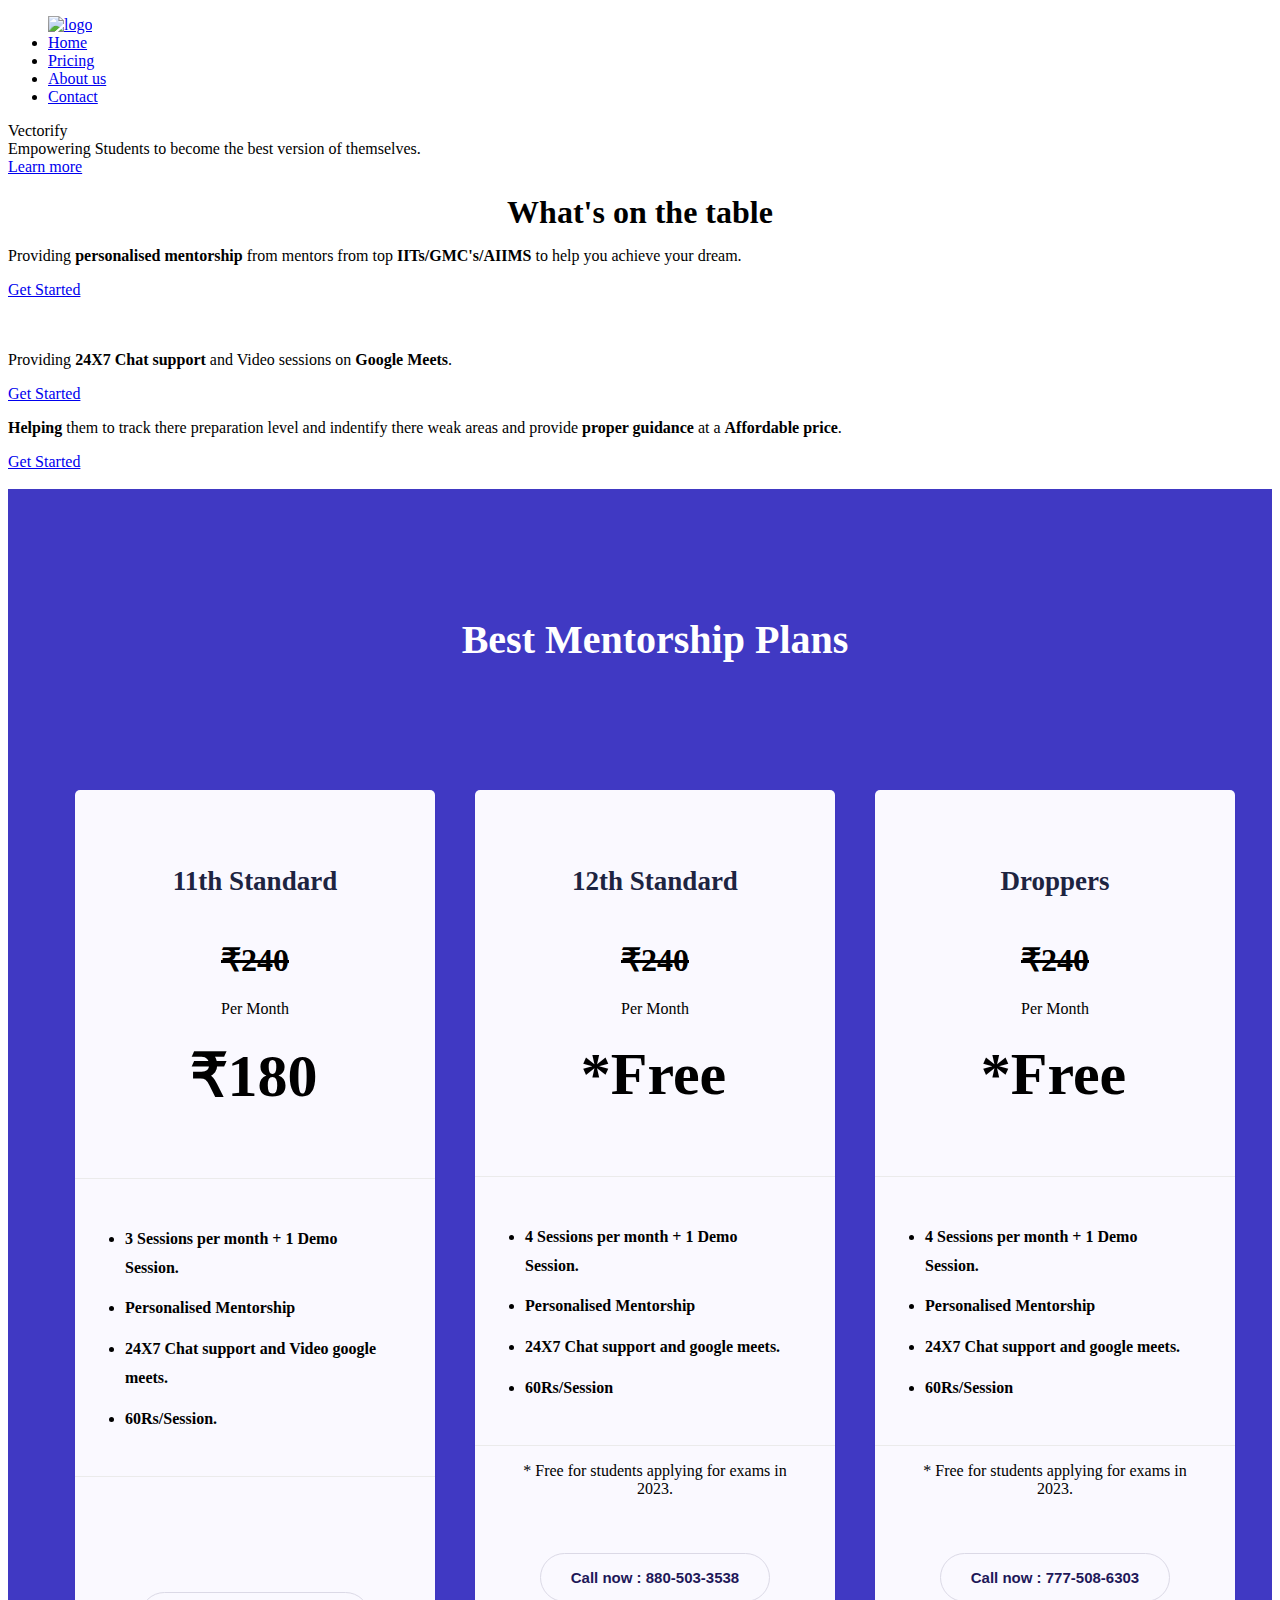
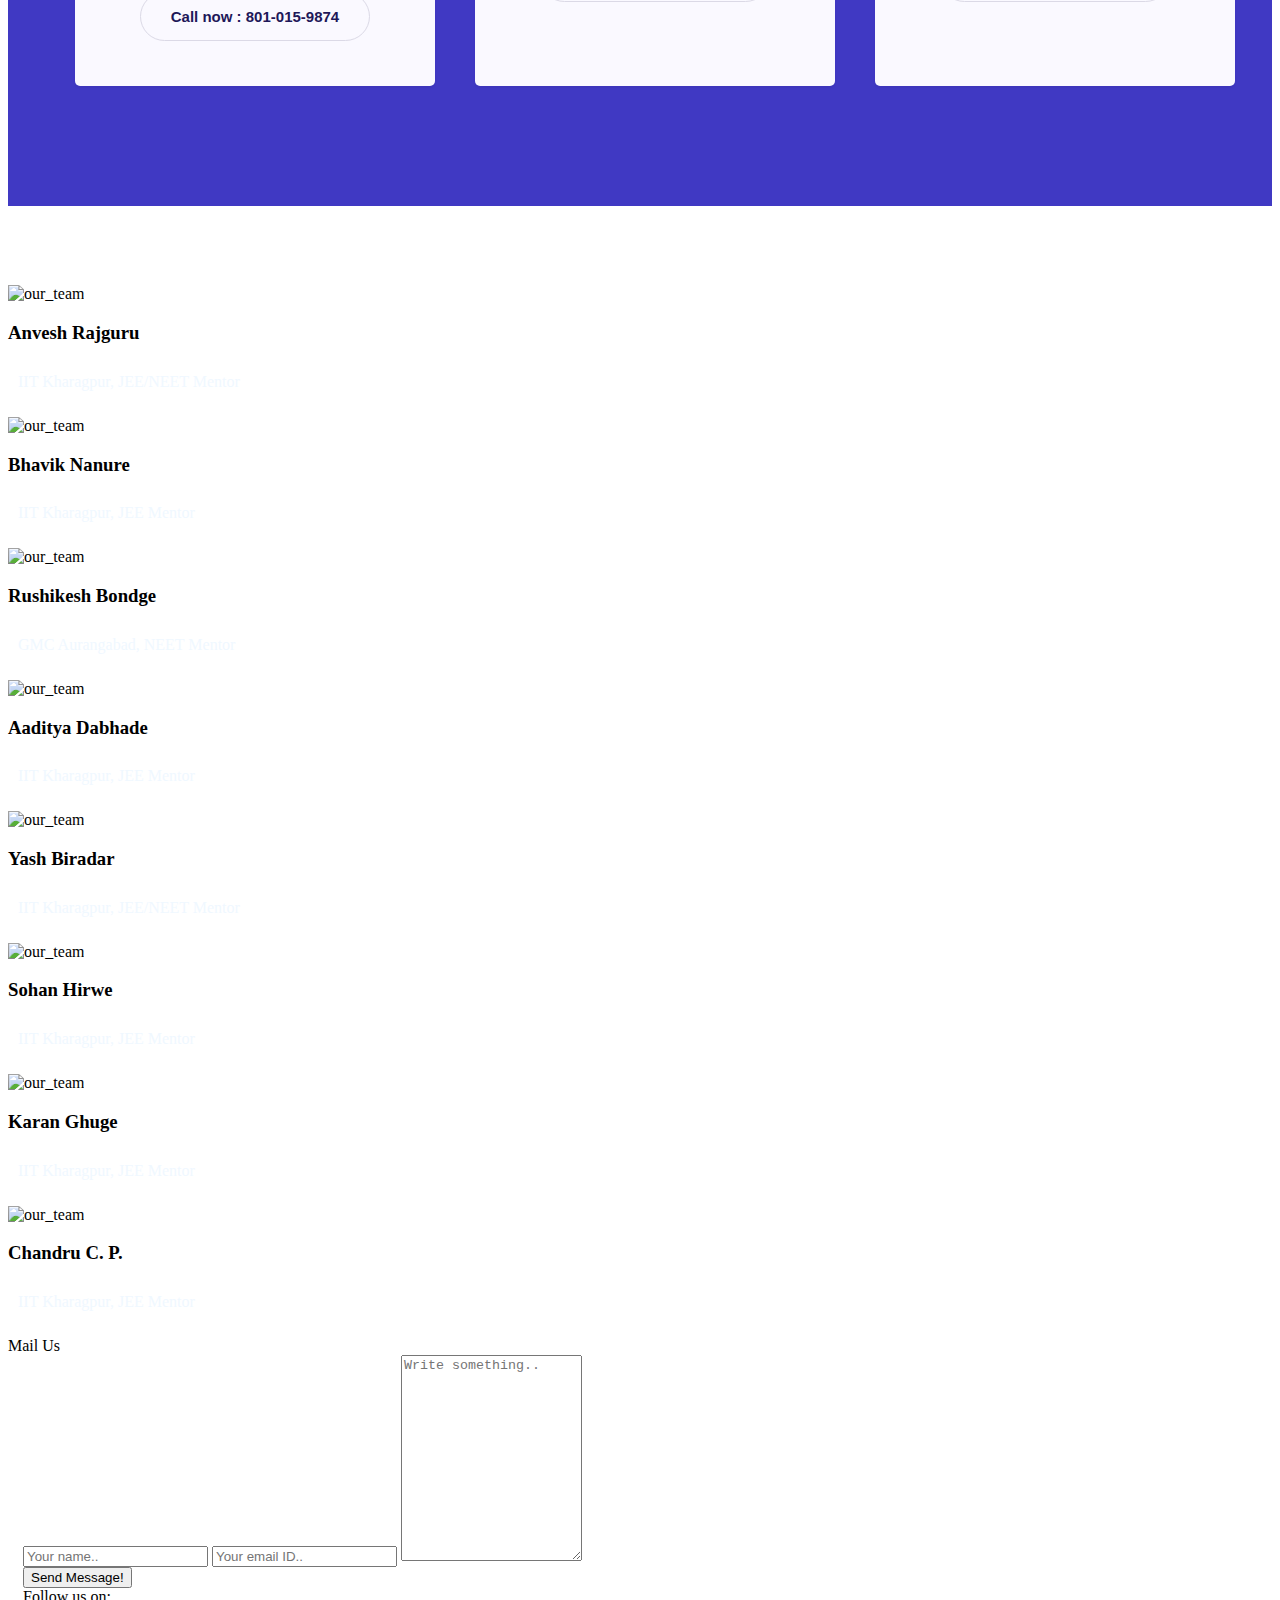
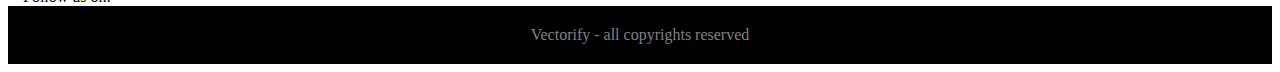
==== index.html @ 927df863 "new commit" ====
<!DOCTYPE html>
<html lang="en">

<head>
    <meta charset="UTF-8">
    <meta http-equiv="X-UA-Compatible" content="IE=edge">
    <meta name="viewport" content="width=device-width, initial-scale=1.0">
    <link rel="stylesheet" href="CSS/style.css">
    <link rel="stylesheet" href="CSS/navigation2.css">
    <link rel="stylesheet" href="CSS/feature.css">
    <link rel="stylesheet" href="CSS/contact.css">
    <link rel="stylesheet" href="CSS/responsive.css">
    <link rel="stylesheet" href="CSS/teams.css">
    <link rel="stylesheet" href="CSS/id-navigation.css">
    <link rel="stylesheet" href="CSS/Pricing.css">
    <link rel="stylesheet" href="CSS/about_us.css">

    <link rel="preconnect" href="https://fonts.googleapis.com">
    <link rel="preconnect" href="https://fonts.gstatic.com" crossorigin>
    <link href="https://fonts.googleapis.com/css2?family=Righteous&display=swap" rel="stylesheet">
    <link rel="stylesheet" href="https://cdnjs.cloudflare.com/ajax/libs/animate.css/4.1.1/animate.min.css">
    <link rel="stylesheet" href="https://use.fontawesome.com/releases/v5.8.1/css/all.css">
    <title>Vectorify</title>
</head>

<body>
    <nav class="navbar  h-nav-resp background-nav">
        <ul class="nav-list v-class-resp">
            <div class="logo v-class-resp">
                <a href="index.html">
                    <img src="./Resources/companylogo.png" alt="logo">
                </a>
            </div>
            <li><a href="index.html" onclick="hide_navigator()">Home</a></li>
            <li><a href="#Pricing-section" onclick="hide_navigator()">Pricing</a></li>
            <li><a href="./about_us.html" onclick="hide_navigator()">About us</a></li>
            <li><a href="#Contact-section" onclick="hide_navigator()">Contact</a></li>
        </ul>
        <div class="rightnav v-class-resp">
        </div>
        <div class="burger">
            <div class="line"></div>
            <div class="line"></div>
            <div class="line"></div>
        </div>
    </nav>

    <section class="Hero-section parallax">
        <div class="Hero-container">
            <div class="Hero-left">
                <div class="Title animate__animated animate__bounceInDown animate__slow">
                    Vectorify
                </div>
                <div class="Description">
                    Empowering Students to become the best version of themselves.
                </div>
                <a class="Hero-button" href="#Feature-section">
                    Learn more
                </a>
            </div>
            <!-- <div class="Hero-right">
                <img src="Resources/Hero.png" alt="">
            </div> -->
        </div>
    </section>
    <section class="id-navigation">
        <div class="id-nav-container">
            <a class="id-nav-img" href="#Feature-section"><img src="./Resources/feature.png" alt=""></a>
            <a class="id-nav-img" href="#Pricing-section"><img src="./Resources/pricing.png" alt=""></a>
            <a class="id-nav-img" href="#Team-section"><img src="./Resources/team.png" alt=""></a>
            <a class="id-nav-img" href="#Contact-section"><img src="./Resources/send.png" alt=""></a>
        </div>
    </section>
    <section id="Feature-section" class="Feature-section">
        <h1 class="headings" style="margin: auto; text-align: center;">What's on the table</h1>
        <div id="feature1" class="feature">
            <div class="left">
                <p>Providing <b>personalised mentorship</b> from mentors from top <b>IITs/GMC's/AIIMS</b> to help you
                    achieve your dream.</p>
                <a class="Feature-button" href="#Pricing-section">
                    Get Started
                </a>
            </div>
            <div class="center"><img id="small" src="Resources/online_meet.png" alt="" class=""></div>
            <div class="right"></div>
        </div>
        <div id="feature2" class="feature">
            <div class="left"></div>
            <div class="center"><img src="Resources/chat_support.png" alt=""></div>
            <div class="right">
                <p>Providing <b>24X7 Chat support</b> and Video sessions on <b>Google Meets</b>.</p>
                <a class="Feature-button" href="#Pricing-section">
                    Get Started
                </a>
            </div>
        </div>
        <div id="feature3" class="feature">
            <div class="left">
                <p><b>Helping</b> them to track there preparation level and indentify there weak areas and provide
                    <b>proper guidance</b> at a <b>Affordable price</b>.</p>
                <a class="Feature-button" href="#Pricing-section">
                    Get Started
                </a>
            </div>
            <div class="center"><img src="Resources/resource.png" alt="" class=""></div>
            <div class="right"></div>
        </div>
    </section>
    <section id="Pricing-section" class="Pricing-section">
        <div class="container">
            <div class="section-intro">
                <h1 style="font-size: 40px;">Best Mentorship Plans</h1>
                <!-- <div class="section-style"></div> -->
            </div>
            <div class="pricing-table__wrapper">
                <div class="pricing-cards">
                    <div class="row">
                        <div class="card">
                            <div class="card-pricing__header">
                                <h4>11th Standard</h4><br>
                                <h1 class="card-pricing__price" style="text-decoration: line-through;">&#x20B9;240</h1>
                                <p>Per Month</p>
                                <h1 class="card-pricing__price"><span>&#x20B9;180</span></h1>
                            </div>
                            <ul class="card-pricing__list">
                                <li>3 Sessions per month + 1 Demo Session.</li>
                                <li>Personalised Mentorship</li>
                                <li>24X7 Chat support and Video google meets.</li>
                                <li>60Rs/Session.</li>
                            </ul>
                            <!-- <p style="margin: 10px 40px;">* Free for students applying for exams in 2023.</p> -->
                            <br><br><br>
                            <div class="card-pricing__footer">
                                <button class="button">Call now : 801-015-9874</button>
                            </div>
                        </div>
                        <div class="card">
                            <div class="card-pricing__header">
                                <h4>12th Standard</h4><br>
                                <h1 class="card-pricing__price" style="text-decoration: line-through;">&#x20B9;240</h1>
                                <p>Per Month</p>
                                <h1 class="card-pricing__price"><span>*Free</span></h1>
                            </div>
                            <ul class="card-pricing__list">
                                <li>4 Sessions per month + 1 Demo Session.</li>
                                <li>Personalised Mentorship</li>
                                <li>24X7 Chat support and google meets.</li>
                                <li>60Rs/Session</li>
                            </ul>
                            <p style="margin: 10px 40px;">* Free for students applying for exams in 2023.</p>
                            <div class="card-pricing__footer">
                                <button class="button">Call now : 880-503-3538</button>
                            </div>
                        </div>
                        <div class="card">
                            <div class="card-pricing__header">
                                <h4>Droppers</h4><br>
                                <h1 class="card-pricing__price" style="text-decoration: line-through;">&#x20B9;240</h1>
                                <p>Per Month</p>
                                <h1 class="card-pricing__price"><span>*Free</span></h1>
                            </div>
                            <ul class="card-pricing__list">
                                <li>4 Sessions per month + 1 Demo Session.</li>
                                <li>Personalised Mentorship</li>
                                <li>24X7 Chat support and google meets.</li>
                                <li>60Rs/Session</li>
                            </ul>
                            <p style="margin: 10px 40px;">* Free for students applying for exams in 2023.</p>
                            <div class="card-pricing__footer">
                                <button class="button">Call now : 777-508-6303</button>
                            </div>
                        </div>
                    </div>
                </div>
            </div>
        </div>
    </section>
    <section id="Team-section">
        <div class="wrapper">
            <h1 class="headings" style="color: white">Our Mentors</h1>
            <div class="our_team">
                <div class="team_member">
                    <div class="member_img">
                        <img src="./Resources/member_5.png" alt="our_team" class="scale_img">
                    </div>
                    <h3>Anvesh Rajguru</h3>
                    <p style="color:aliceblue; padding:10px">IIT Kharagpur, JEE/NEET Mentor</p>
                </div>
                <div class="team_member">
                    <div class="member_img">
                        <img src="./Resources/member_0.png" alt="our_team">
                    </div>
                    <h3>Bhavik Nanure</h3>
                    <p style="color:aliceblue; padding:10px">IIT Kharagpur, JEE Mentor</p>
                </div>
                <div class="team_member">
                    <div class="member_img">
                        <img src="./Resources/member_6.png" alt="our_team" class="scale_img">
                    </div>
                    <h3>Rushikesh Bondge</h3>
                    <p style="color:aliceblue; padding:10px">GMC Aurangabad, NEET Mentor</p>
                </div>
                <div class="team_member">
                    <div class="member_img">
                        <img src="./Resources/member_4.png" alt="our_team" class="scale_img">
                    </div>
                    <h3>Aaditya Dabhade</h3>
                    <p style="color:aliceblue; padding:10px">IIT Kharagpur, JEE Mentor</p>
                </div>
                <div class="team_member">
                    <div class="member_img">
                        <img src="./Resources/member_2.png" alt="our_team" class="scale_img">
                    </div>
                    <h3>Yash Biradar</h3>
                    <p style="color:aliceblue; padding:10px">IIT Kharagpur, JEE/NEET Mentor</p>
                </div>
                <div class="team_member">
                    <div class="member_img">
                        <img src="./Resources/member_7.png" alt="our_team" class="scale_img">
                    </div>
                    <h3>Sohan Hirwe</h3>
                    <p style="color:aliceblue; padding:10px">IIT Kharagpur, JEE Mentor</p>
                </div>
                <div class="team_member">
                    <div class="member_img">
                        <img src="./Resources/member_8.png" alt="our_team" class="scale_img">
                    </div>
                    <h3>Karan Ghuge</h3>
                    <p style="color:aliceblue; padding:10px">IIT Kharagpur, JEE Mentor</p>
                </div>
                <div class="team_member">
                    <div class="member_img">
                        <img src="./Resources/member_10.png" alt="our_team" class="scale_img">
                    </div>
                    <h3>Chandru C. P.</h3>
                    <p style="color:aliceblue; padding:10px">IIT Kharagpur, JEE Mentor</p>
                </div>
            </div>
        </div>
    </section>
    <section id="Contact-section" class="Contactme">
        <!-- CONTACT heading -->
        <div class="text-large Contact-text">
            Mail Us
        </div>
        <!-- The message form -->
        <div class="container">
            <form action="action_page.php">
                <input type="text" id="name" name="name" placeholder="Your name..">
                <input type="email" id="email" name="email" placeholder="Your email ID..">
                <textarea id="subject" name="subject" placeholder="Write something.." style="height:200px"></textarea>
                <div class="sub">
                    <input type="submit" value="Send Message!">
                </div>
            </form>
            <div class="follow">
                <div class="drop-down">
                    <span style="padding-right: 20px;">Follow us on: </span>
                    <a target="_blank" href="https://www.linkedin.com/in/swaraj-biswal-2a8771252/"><img
                            src="Resources/linkedin.png" class="icon img-zoom" alt=""></a>
                    <a target="_blank" href="https://www.facebook.com/profile.php?id=100087323571590"><img
                            src="Resources/facebook.png" class="icon img-zoom" alt=""></a>
                </div>
            </div>
        </div>
    </section>
    <span style="padding: 20px; text-align: center; display: block; color: grey; background-color: black;">Vectorify -
        all copyrights reserved</span>
    <script src="script.js"></script>
</body>

</html>
---- CSS/Pricing.css ----
.Pricing-section {
  padding: 100px 0;
  background-image: url("../Resources/Pricing-bg.png");
  background-color: #4039c3;
  background-attachment: fixed;
  /* background-position: center; */
  background-repeat: no-repeat;
  background-size: cover;
}

.container {
  width: 100%;
  max-width: 1400px;
  min-width: 320px;
  margin: 0 auto;
  padding: 0 15px;
}

.section-intro {
  padding-bottom: 80px;
}

.section-intro h1 {
  color: #ffffff;
  font-size: 36px;
  font-weight: 700;
  text-align: center;
}

.pricing-cards {
  width: 100%;
}

.row {
  display: flex;
  justify-content: center;
  flex-wrap: wrap;
}

.card {
  width: 360px;
  margin: 20px;
  background-color: #faf9ff;
  text-align: center;
  border-radius: 5px;
  box-shadow: 0 2px 2px rgba(40, 25, 114, 0.1);
  transition: all 0.3s;
}

.card .card-pricing__header {
  padding: 40px 10px;
  border-bottom: 1px solid #ebebeb;
}

.card .card-pricing__header h4 {
  margin-bottom: 5px;
  color: #1d2441;
  font-size: 27px;
  font-weight: 900;
}

.card .card-pricing__header p {
  margin-bottom: 27px;
  color: #000000;
  font-size: 16px;
}


.card-pricing__price span {
  margin-right: 3px;
  font-size: 60px;
  position: relative;
  bottom: 5px;
  vertical-align: middle;
  /* text-decoration: line-through; */
}

.card-pricing__list {
  padding: 30px 50px;
  /* list-style: none; */
  border-bottom: 1px solid #ebebeb;
  text-align: left;
}

.card-pricing__list li {
  margin-bottom: 12px;
  color: #000000;
  font-weight: 600;
  font-size: 16px;
  line-height: 1.8;
}

.card-pricing__footer {
  padding: 45px 0;
}

.card-pricing__footer .button {
  padding: 15px 30px;
  color: #1e1859;
  background: transparent;
  font-size: 15px;
  font-weight: 700;
  border: 1px solid #dbd9e6;
  border-radius: 30px;
  cursor: pointer;
  transition: all 0.3s;
}

/* Add hover effect on card elements */

.card:hover {
  background: #ffffff;
  box-shadow: 0 20px 25px 5px rgba(33, 20, 106, 0.1);
}

.card:hover .card-pricing__header h4,
.card:hover .card-pricing__header p,
.card:hover .card-pricing__price {
  color: #2b0076;
}

.card:hover .card-pricing__footer .button {
  color: #faf9ff;
  background: linear-gradient(to right, #2b0076 0%, #7939be 100%);
}

/* Write the media query to make responsive */

@media screen and (max-width: 1200px) {
  .pricing-table__wrapper {
    padding-top: 0px;
  }

  .pricing-cards {
    position: static;
  }
}

/* Pricing section */
@media screen and (max-width: 540px) {
  .card {
    width: 300px;
    margin: 20px;
  }

  .card .card-pricing__header {
    padding: 40px 10px;
    border-bottom: 1px solid #ebebeb;
  }

  .card .card-pricing__header h4 {
    font-size: 20px;
  }

  .card .card-pricing__header p {
    font-size: 16px;
  }

  .card-pricing__price {
    font-size: 60px;
  }

  .card-pricing__price span {
    margin-right: 3px;
    font-size: 40px;
    position: relative;
    bottom: 5px;
    vertical-align: middle;
  }

  .card-pricing__list {
    padding: 10px 50px;
    /* list-style: none; */
  }

  .card-pricing__list li {
    margin-bottom: 12px;
    color: #000000;
    font-weight: 600;
    font-size: 13px;
    line-height: 1;
  }

  .card-pricing__footer {
    padding: 45px 0;
  }
}
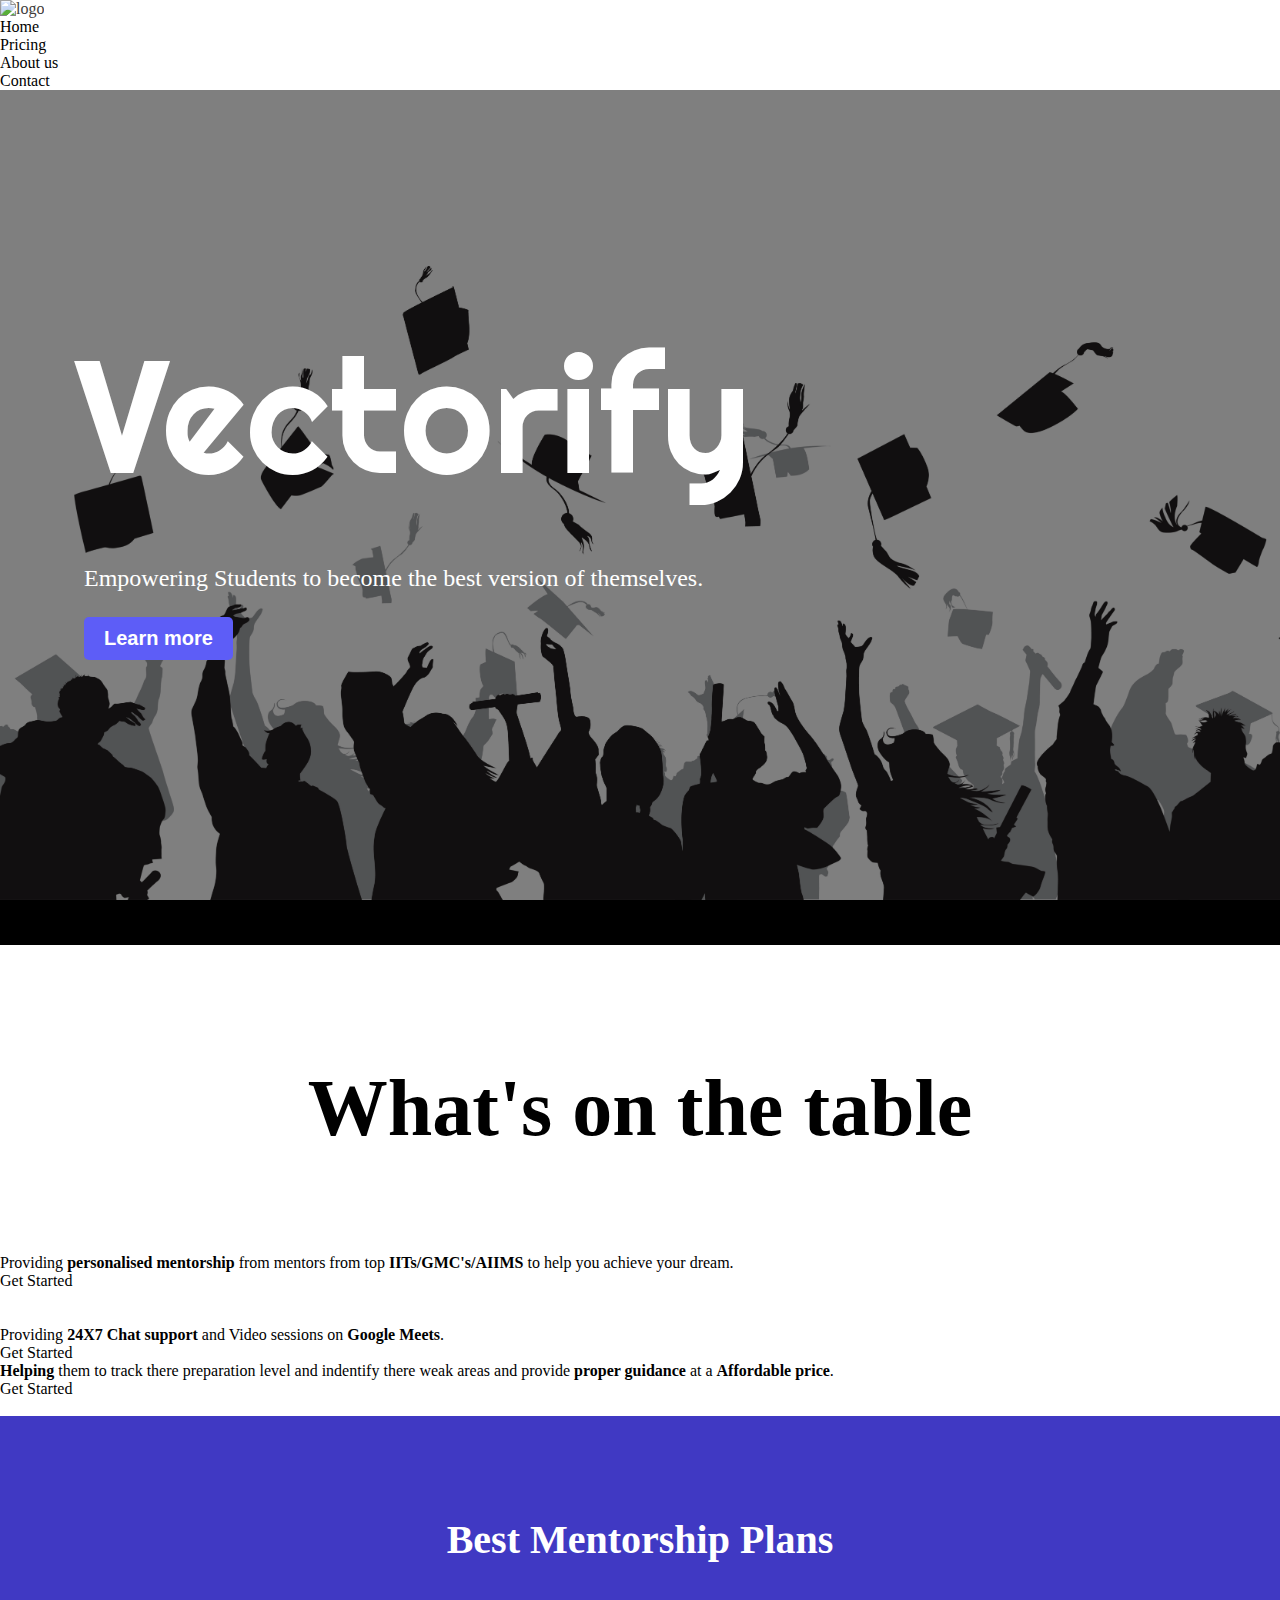
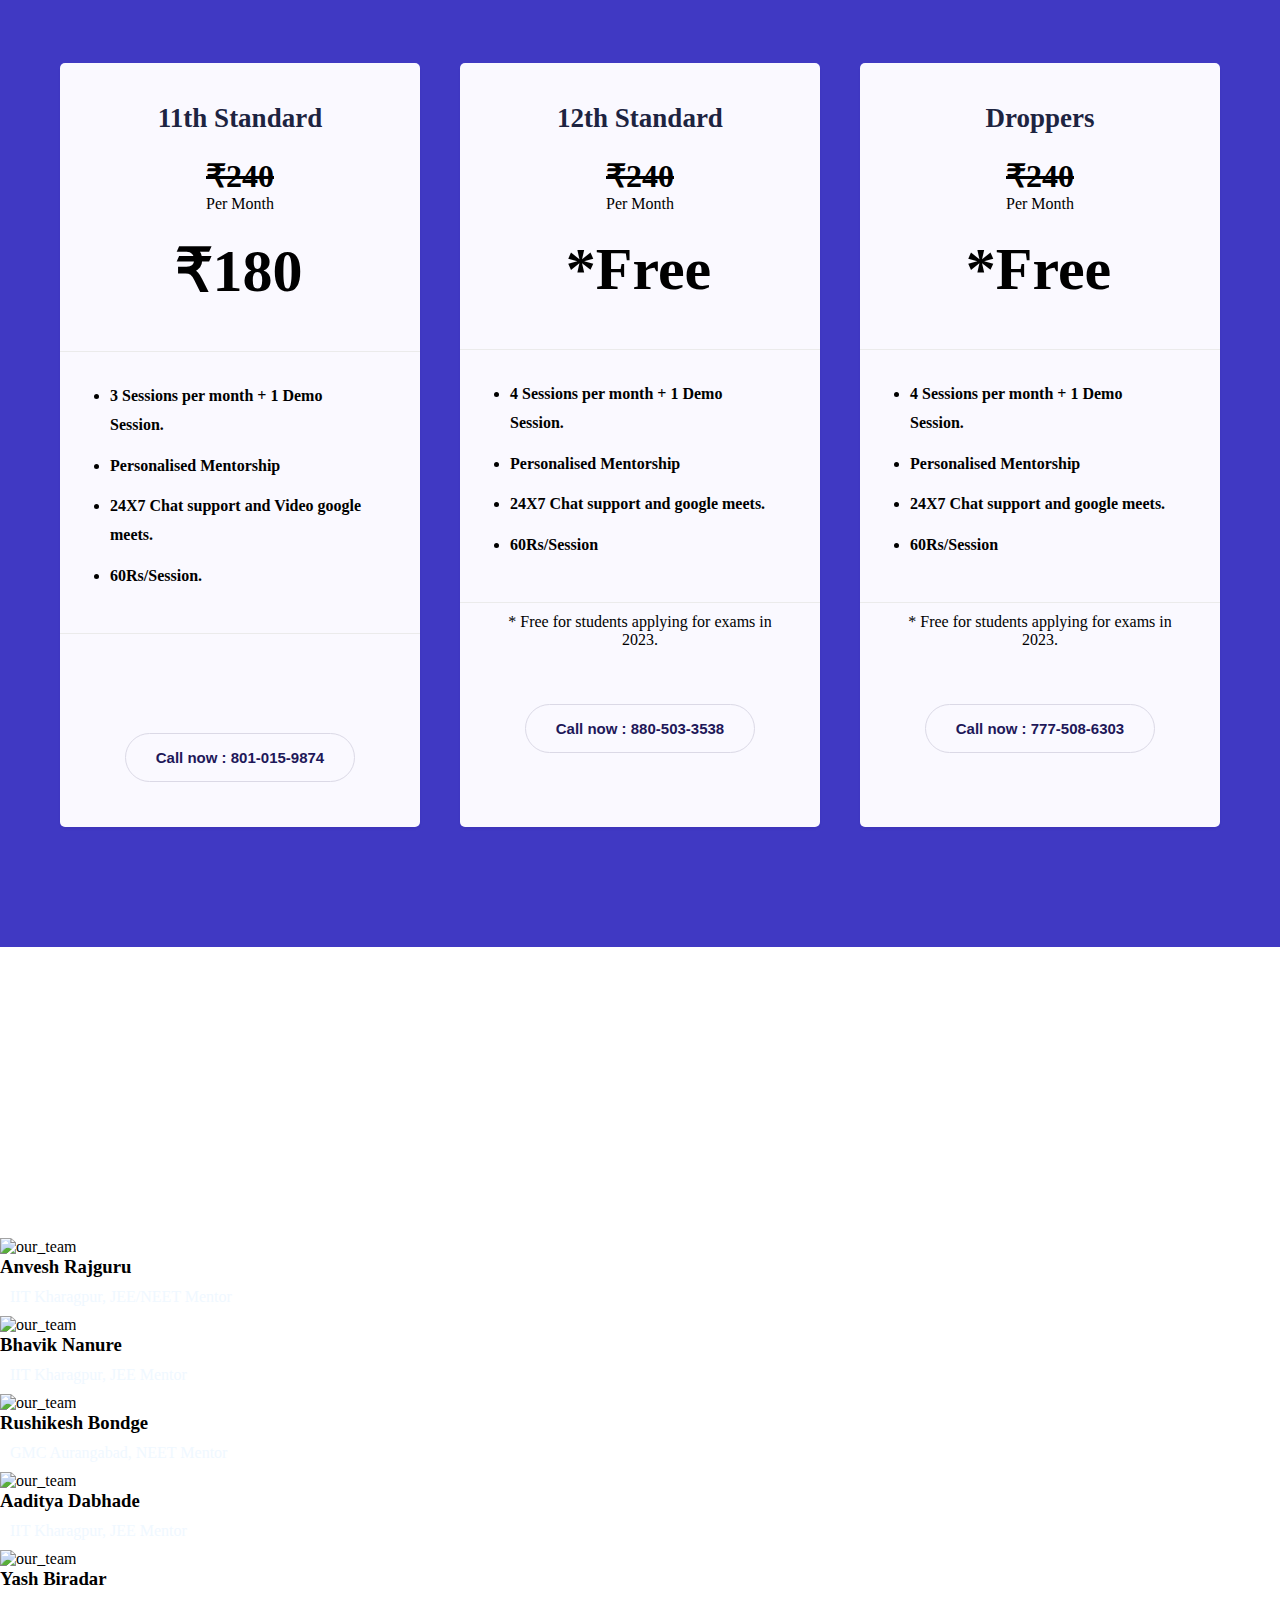
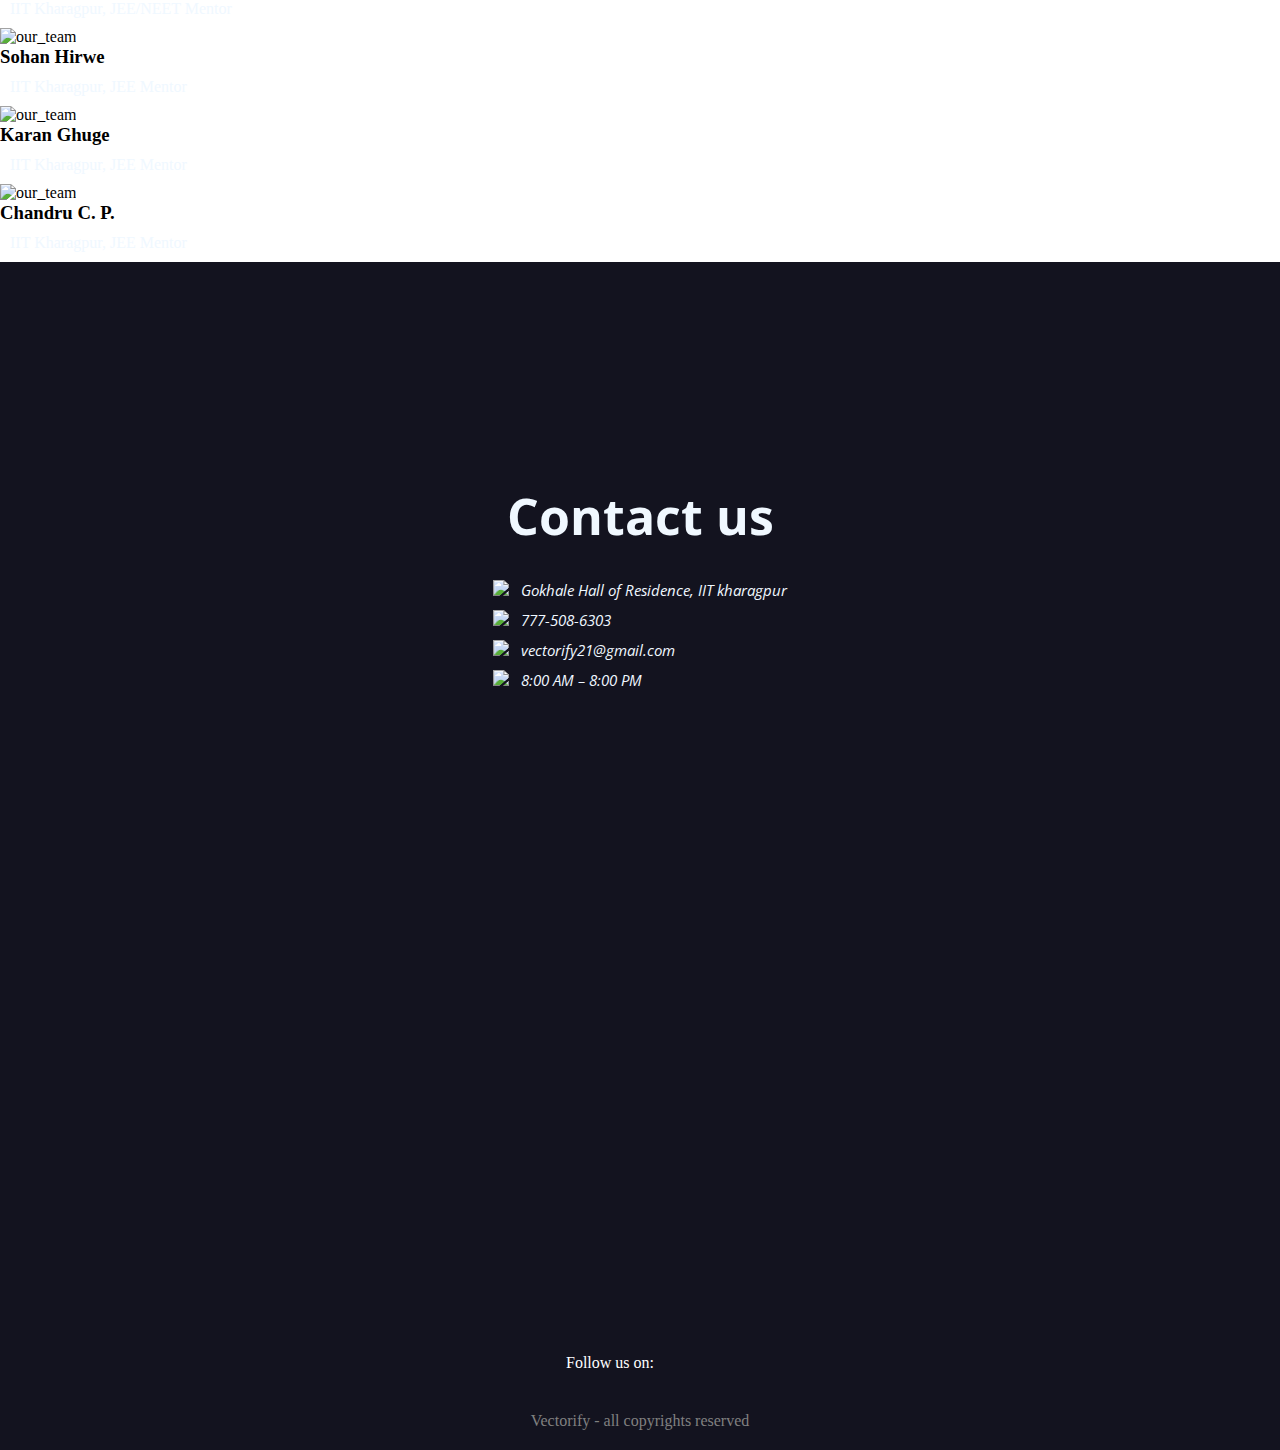
==== commit 8522783c: "Merge pull request #4 from SWARAJ-42/main" ====
--- a/index.html
+++ b/index.html
@@ -4,11 +4,12 @@
 <head>
     <meta charset="UTF-8">
     <meta http-equiv="X-UA-Compatible" content="IE=edge">
+    <link rel="icon" href="./Resources/companylogo.png">
     <meta name="viewport" content="width=device-width, initial-scale=1.0">
     <link rel="stylesheet" href="CSS/style.css">
     <link rel="stylesheet" href="CSS/navigation2.css">
     <link rel="stylesheet" href="CSS/feature.css">
-    <link rel="stylesheet" href="CSS/contact.css">
+    <link rel="stylesheet" href="CSS/footer.css">
     <link rel="stylesheet" href="CSS/responsive.css">
     <link rel="stylesheet" href="CSS/teams.css">
     <link rel="stylesheet" href="CSS/id-navigation.css">
@@ -34,7 +35,7 @@
             <li><a href="index.html" onclick="hide_navigator()">Home</a></li>
             <li><a href="#Pricing-section" onclick="hide_navigator()">Pricing</a></li>
             <li><a href="./about_us.html" onclick="hide_navigator()">About us</a></li>
-            <li><a href="#Contact-section" onclick="hide_navigator()">Contact</a></li>
+            <li><a href="#Footer-section" onclick="hide_navigator()">Contact</a></li>
         </ul>
         <div class="rightnav v-class-resp">
         </div>
@@ -68,7 +69,7 @@
             <a class="id-nav-img" href="#Feature-section"><img src="./Resources/feature.png" alt=""></a>
             <a class="id-nav-img" href="#Pricing-section"><img src="./Resources/pricing.png" alt=""></a>
             <a class="id-nav-img" href="#Team-section"><img src="./Resources/team.png" alt=""></a>
-            <a class="id-nav-img" href="#Contact-section"><img src="./Resources/send.png" alt=""></a>
+            <a class="id-nav-img" href="#Footer-section"><img src="./Resources/send.png" alt=""></a>
         </div>
     </section>
     <section id="Feature-section" class="Feature-section">
@@ -238,33 +239,35 @@
             </div>
         </div>
     </section>
-    <section id="Contact-section" class="Contactme">
-        <!-- CONTACT heading -->
-        <div class="text-large Contact-text">
-            Mail Us
-        </div>
-        <!-- The message form -->
-        <div class="container">
-            <form action="action_page.php">
-                <input type="text" id="name" name="name" placeholder="Your name..">
-                <input type="email" id="email" name="email" placeholder="Your email ID..">
-                <textarea id="subject" name="subject" placeholder="Write something.." style="height:200px"></textarea>
-                <div class="sub">
-                    <input type="submit" value="Send Message!">
-                </div>
-            </form>
-            <div class="follow">
-                <div class="drop-down">
-                    <span style="padding-right: 20px;">Follow us on: </span>
-                    <a target="_blank" href="https://www.linkedin.com/in/swaraj-biswal-2a8771252/"><img
-                            src="Resources/linkedin.png" class="icon img-zoom" alt=""></a>
-                    <a target="_blank" href="https://www.facebook.com/profile.php?id=100087323571590"><img
-                            src="Resources/facebook.png" class="icon img-zoom" alt=""></a>
-                </div>
-            </div>
-        </div>
-    </section>
-    <span style="padding: 20px; text-align: center; display: block; color: grey; background-color: black;">Vectorify -
+    <section class="footer" id="Footer-section">
+        <div class="our_address_container">
+            <div class="our_address_left">
+                <h1>Contact us</h1>
+                <address>
+                    <p><img src="https://img.icons8.com/ios-filled/14/eeeeee/marker.png">&ensp; Gokhale Hall of Residence, IIT kharagpur</p>
+                    <p><img src="https://img.icons8.com/ios-filled/14/eeeeee/phone.png">&ensp; 777-508-6303</p>
+                    <p><img src="https://img.icons8.com/ios-filled/14/eeeeee/mail.png">&ensp; vectorify21@gmail.com</p>
+                    <p><img src="https://img.icons8.com/ios-filled/14/eeeeee/clock.png">&ensp; 8:00 AM – 8:00 PM</p>
+                </address>
+            </div>
+            <div class="our_address_right">
+                <iframe
+                    src="https://www.google.com/maps/embed?pb=!1m18!1m12!1m3!1d3690.8758931616485!2d87.30393637605067!3d22.320532942160284!2m3!1f0!2f0!3f0!3m2!1i1024!2i768!4f13.1!3m3!1m2!1s0x3a1d45e5c7874d41%3A0x22cd1b39a228028a!2sGokhale%20Hall%20Of%20Residence!5e0!3m2!1sen!2sin!4v1683270487204!5m2!1sen!2sin"
+                    width="600" height="450" style="border:0;" allowfullscreen="" loading="lazy"
+                    referrerpolicy="no-referrer-when-downgrade"></iframe>
+            </div>
+        </div>
+        <div class="follow">
+            <div class="drop-down">
+                <span style="padding-right: 20px;">Follow us on: </span>
+                <a target="_blank" href="https://www.linkedin.com/in/swaraj-biswal-2a8771252/"><img
+                        src="Resources/linkedin.png" class="icon img-zoom" alt=""></a>
+                <a target="_blank" href="https://www.facebook.com/profile.php?id=100087323571590"><img
+                        src="Resources/facebook.png" class="icon img-zoom" alt=""></a>
+            </div>
+        </div>
+    </section>
+    <span style="padding: 20px; text-align: center; display: block; color: grey; background-color: rgb(19, 19, 31);">Vectorify -
         all copyrights reserved</span>
     <script src="script.js"></script>
 </body>
--- a/CSS/style.css
+++ b/CSS/style.css
@@ -0,0 +1,82 @@
+* {
+  padding: 0;
+  margin: 0;
+  box-sizing: border-box;
+}
+
+a {
+  text-decoration: none;
+  color: black;
+}
+
+a:hover {
+  color: rgb(64, 59, 59);
+}
+
+.parallax {
+  /* The image used */
+  background-image: url("../Resources/bg-1.png");
+  background-color: rgb(0, 0, 0);
+  min-height: 95vh;
+  background-attachment: fixed;
+  background-position: center;
+  background-repeat: no-repeat;
+  background-size: cover;
+}
+
+.Hero-container {
+  display: flex;
+  margin: auto;
+  width: 90%;
+  padding: 200px 0;
+}
+
+.Hero-left {
+  display: flex;
+  flex-direction: column;
+  justify-content: center;
+  align-items: left;
+}
+
+.Title {
+  font-size: 10rem;
+  font-family: "Righteous", monospace;
+  padding: 25px 10px;
+  color: white;
+}
+
+.Description {
+  font-size: 1.5rem;
+  padding: 25px 20px;
+  color: white;
+}
+
+.Hero-button {
+  background-color: rgb(93, 93, 247);
+  /* border: 1px solid rgb(255, 255, 255); */
+  border: none;
+  border-radius: 5px;
+  padding: 10px 20px;
+  width: fit-content;
+  margin: 0px 20px;
+  font-size: 20px;
+  font-weight: bold;
+  font-family: "Segoe UI", Tahoma, Geneva, Verdana, sans-serif;
+  color: white;
+}
+.Hero-button:hover {
+  cursor: pointer;
+  background-color: rgb(141, 141, 255);
+  color: rgb(57, 63, 63);
+}
+
+.headings {
+  font-size: 80px;
+  padding: 100px 0px;
+}
+
+.scale_img{
+  width: 250px;
+  height: 250px;
+}
+
--- a/CSS/footer.css
+++ b/CSS/footer.css
@@ -0,0 +1,98 @@
+@import url('https://fonts.googleapis.com/css2?family=Open+Sans:ital,wght@0,400;0,700;0,800;1,400;1,700;1,800&display=swap');
+
+*{
+    margin: 0;
+    padding: 0;
+    box-sizing: border-box;
+}
+
+.footer{
+    background-color: rgb(19, 19, 31);
+
+}
+
+.our_address_container{
+    display: flex;
+    justify-content: center;
+    align-items: center;
+
+    padding: 100px;
+    margin: auto;
+}
+.footer .our_address_container h1{
+    font-size: 50px;
+    margin: 20px 0px;
+}
+.footer .our_address_container address p{
+    margin: 10px 0px;
+}
+.our_address_left{
+    /* background-color: black; */
+    color: aliceblue;
+    font-family: "Open Sans", "Noto Sans", HelveticaNeueCyr, Helvetica, sans-serif;
+    font-size: 11pt;
+    margin: 0px 100px;
+    padding: 100px;
+    width: 40%;
+}
+
+.our_address_right{
+    margin: 0 100px;
+}
+
+address img{
+    width: 20px;
+}
+
+
+.follow {
+    color: white;
+    text-align: center;
+    margin: auto 10px;
+  }
+
+  .drop-down{
+    margin: auto;
+    display: flex;
+    justify-content: center;
+    align-items: center;
+    padding-bottom: 20px;
+}
+
+.icon{
+    width: 50px;
+    padding-right: 20px;
+}
+
+.img-zoom {
+    transition: transform 0.4s;
+}
+  
+.img-zoom:hover {
+    transform: scale(1.3);
+    cursor: pointer;
+}
+
+@media only screen and (max-width:1300px) {
+    .our_address_container{
+        flex-direction: column;
+    }
+    .our_address_left{
+        padding: 100px 0px;
+        margin: 0;
+        width: 100%;
+        display: flex;
+        flex-direction: column;
+        justify-content: center;
+        align-items: center;
+    }
+}
+@media only screen and (max-width:725px) {
+    .our_address_right iframe{
+        width: 300px;
+        height: 300px;
+    }
+    .our_address_container{
+        padding: 100px 0px;
+    }
+}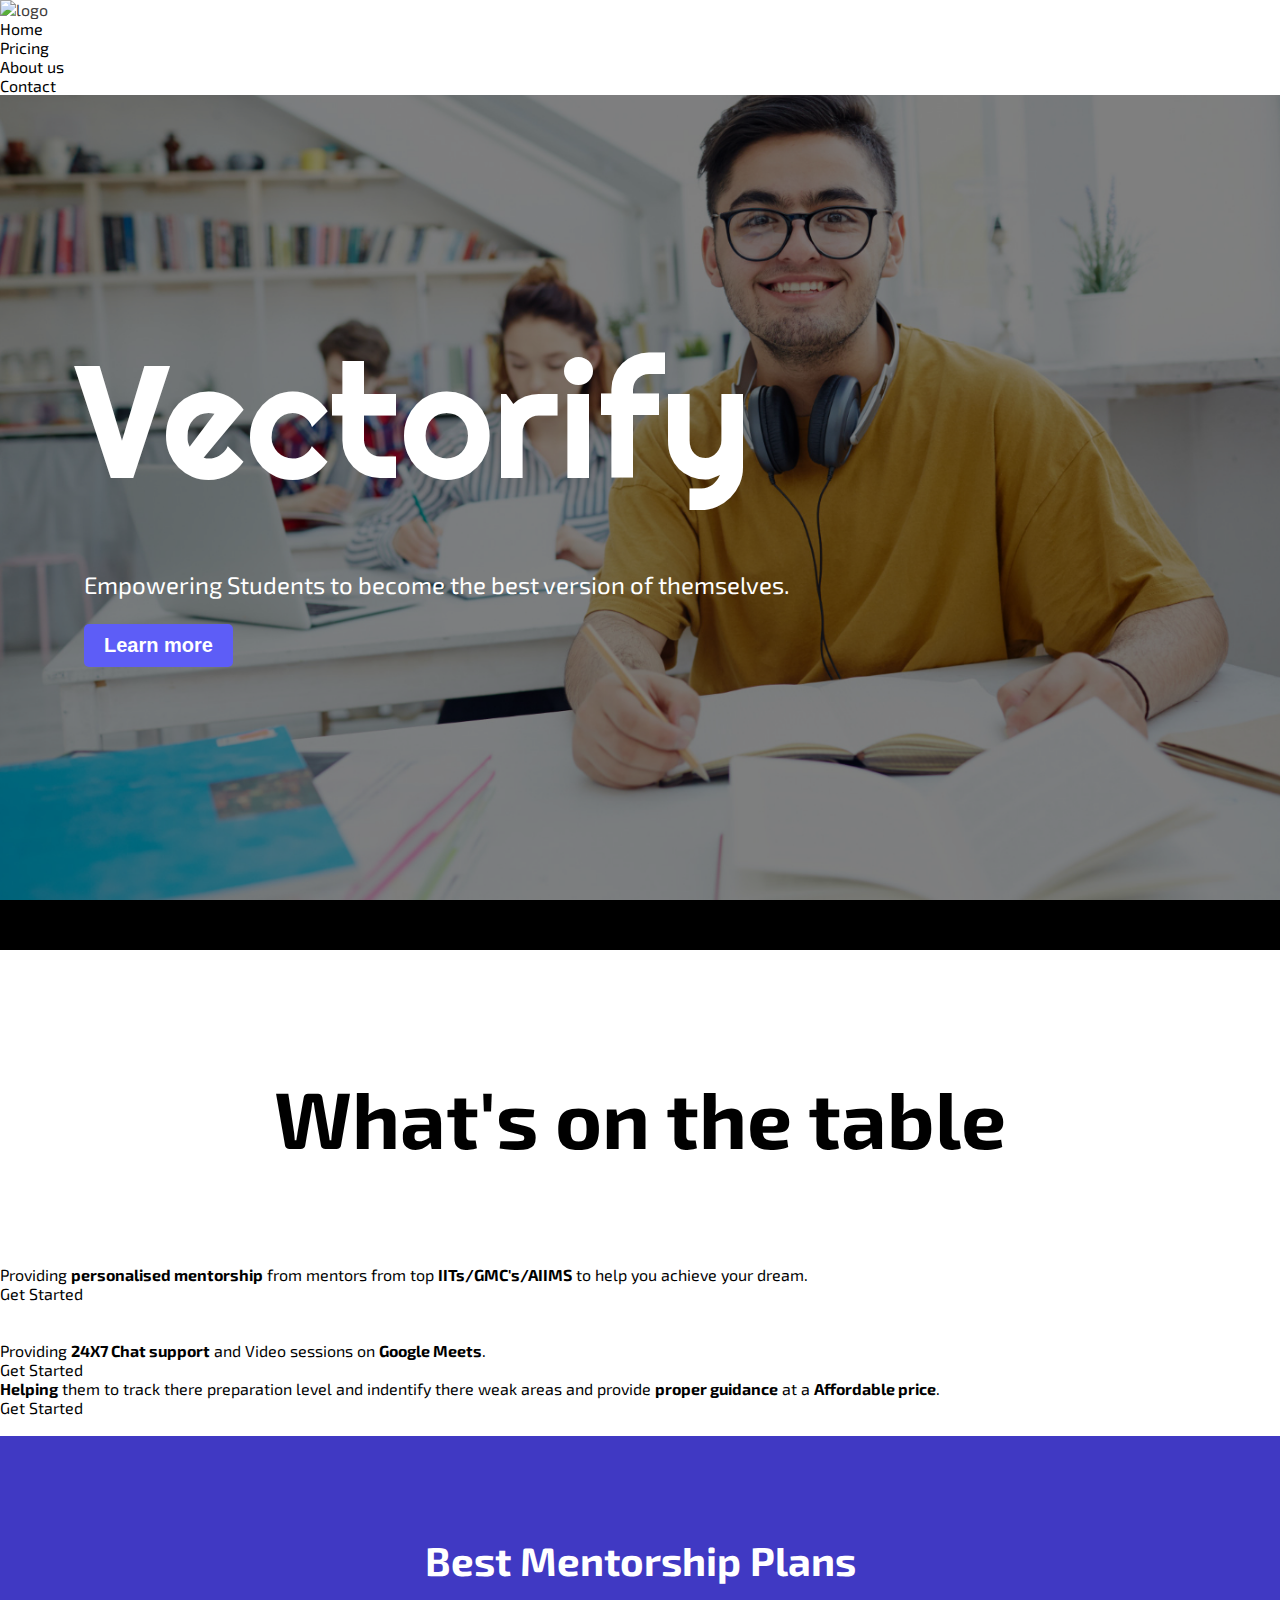
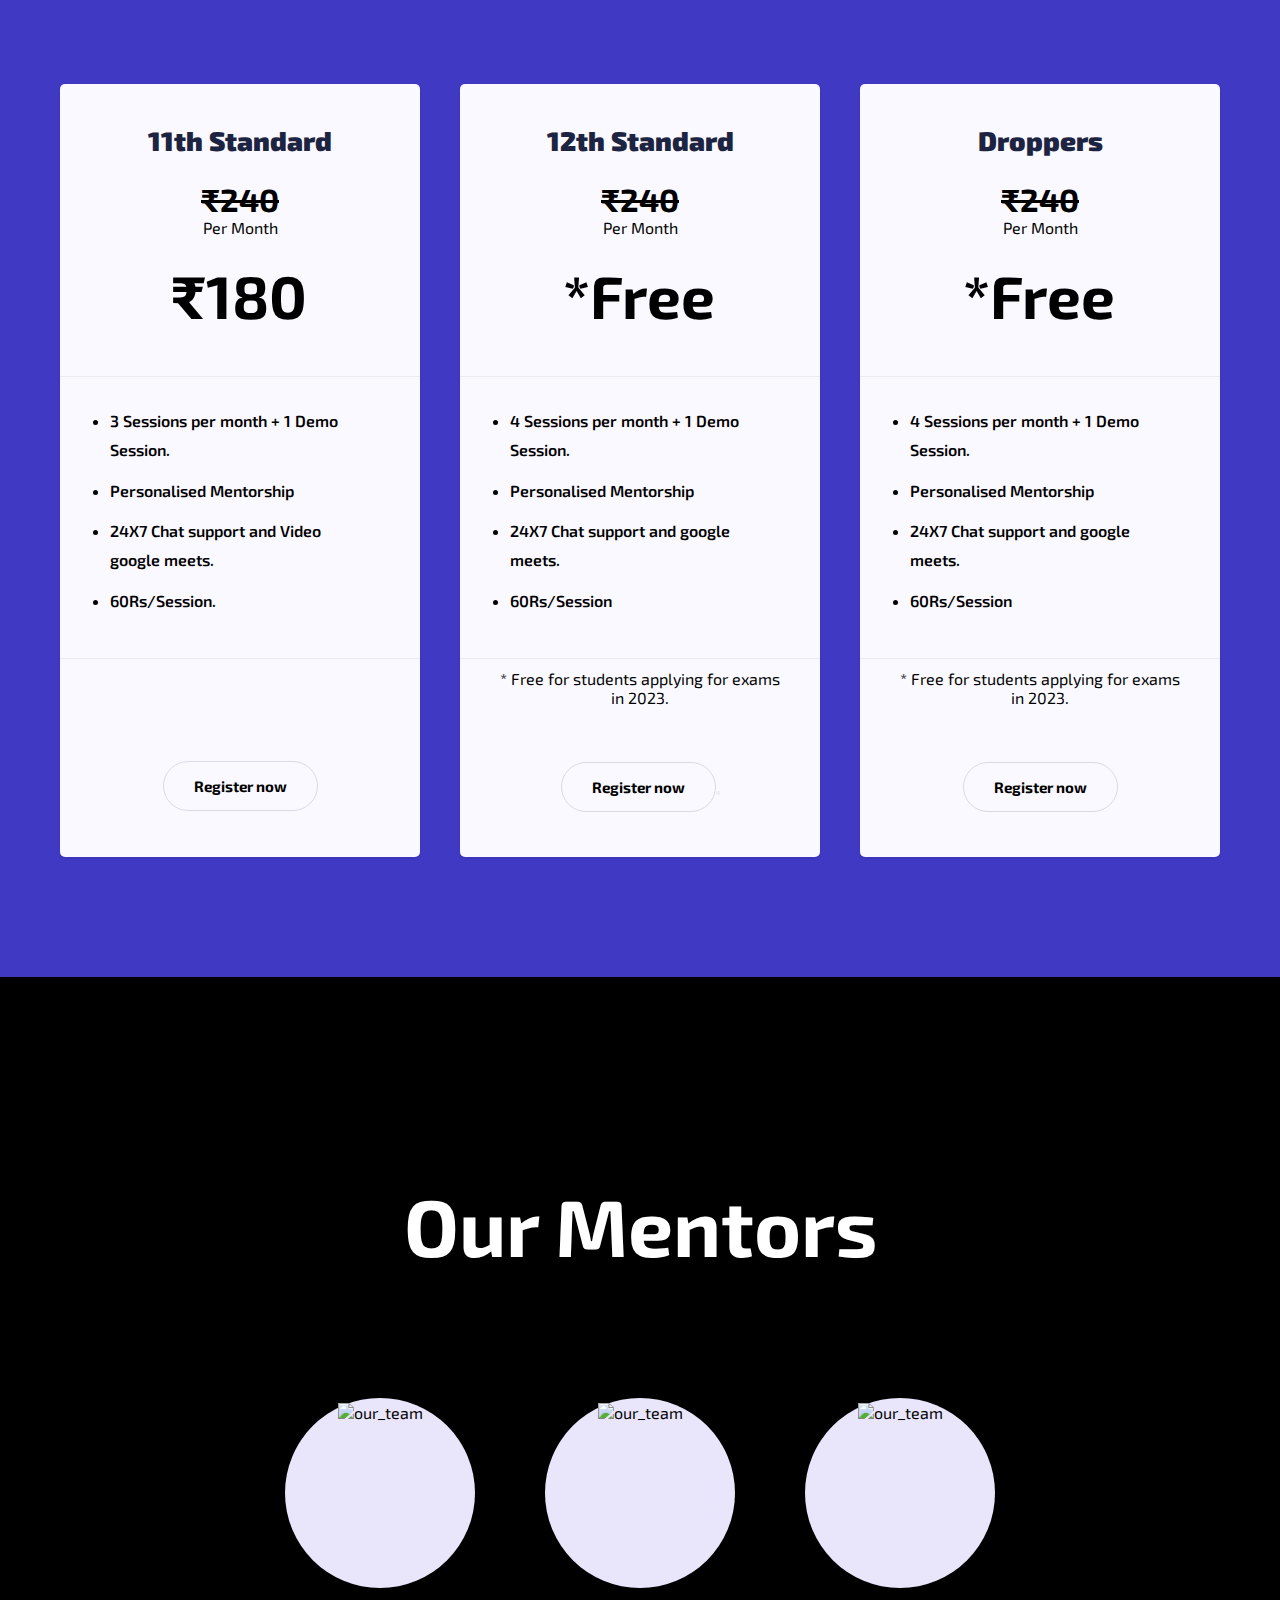
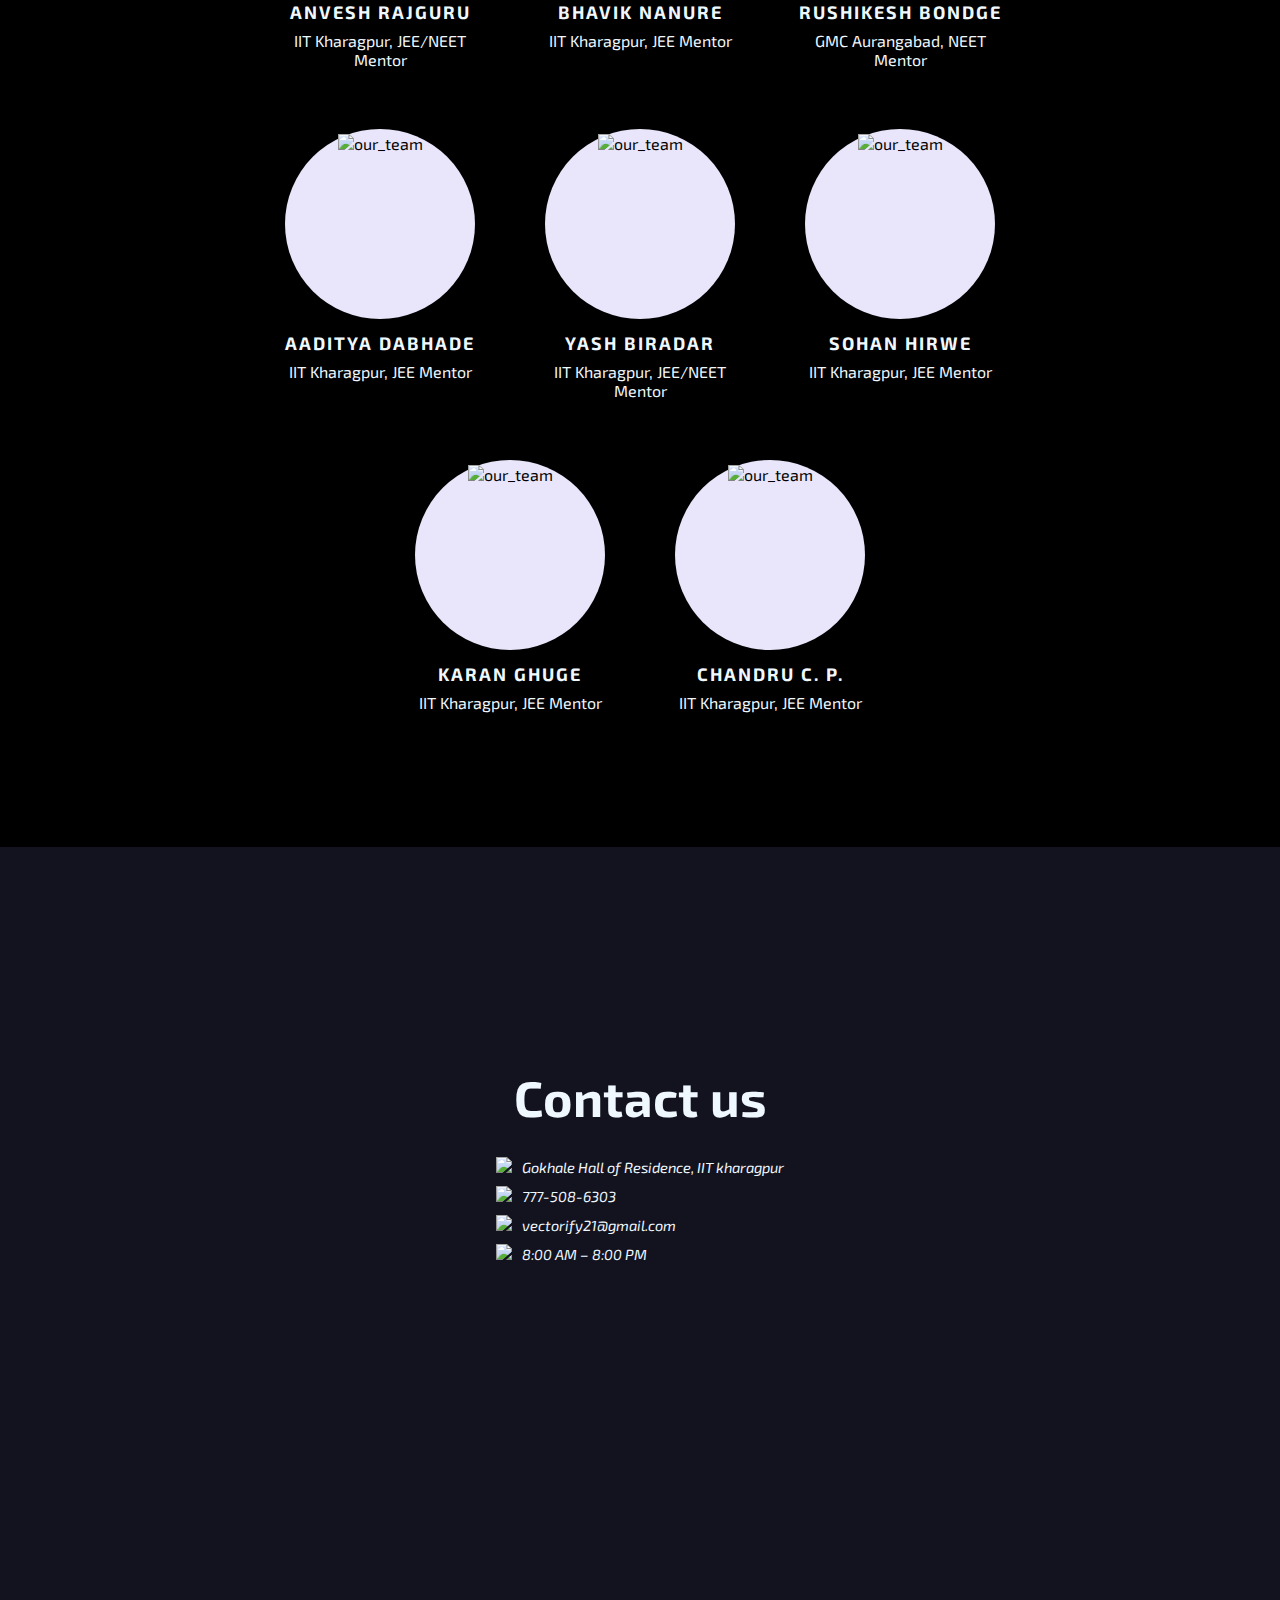
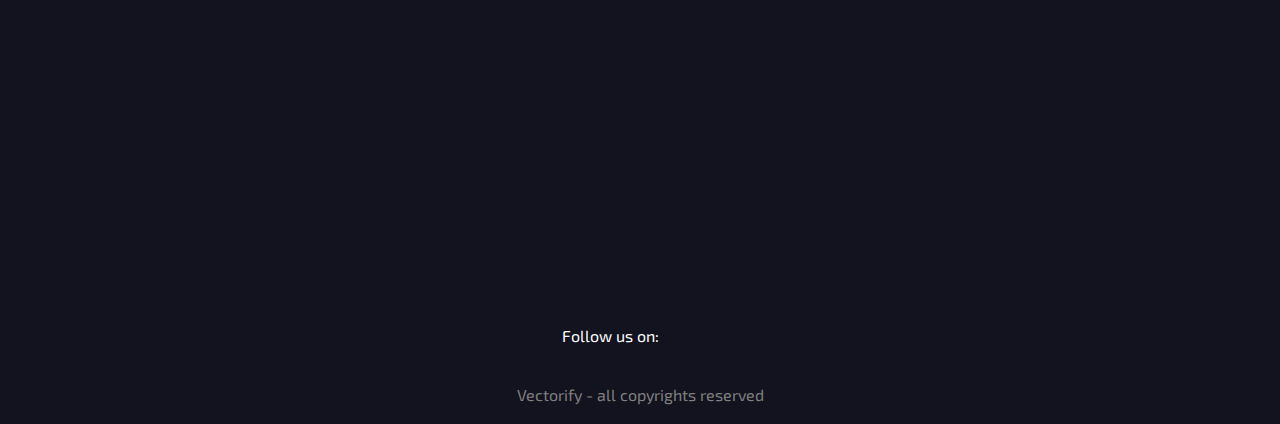
==== commit df6377fb: "Merge pull request #8 from SWARAJ-42/main" ====
--- a/index.html
+++ b/index.html
@@ -132,7 +132,7 @@
                             <!-- <p style="margin: 10px 40px;">* Free for students applying for exams in 2023.</p> -->
                             <br><br><br>
                             <div class="card-pricing__footer">
-                                <button class="button">Call now : 801-015-9874</button>
+                                <button class="button"><a href="https://forms.gle/pQQAqYQzoWx1LBQaA">Register now</a></button>
                             </div>
                         </div>
                         <div class="card">
@@ -150,7 +150,7 @@
                             </ul>
                             <p style="margin: 10px 40px;">* Free for students applying for exams in 2023.</p>
                             <div class="card-pricing__footer">
-                                <button class="button">Call now : 880-503-3538</button>
+                                <button class="button"><a href="https://forms.gle/pQQAqYQzoWx1LBQaA">Register now</a><button>
                             </div>
                         </div>
                         <div class="card">
@@ -168,7 +168,7 @@
                             </ul>
                             <p style="margin: 10px 40px;">* Free for students applying for exams in 2023.</p>
                             <div class="card-pricing__footer">
-                                <button class="button">Call now : 777-508-6303</button>
+                                <button class="button"><a href="https://forms.gle/pQQAqYQzoWx1LBQaA">Register now</a></button>
                             </div>
                         </div>
                     </div>
@@ -260,9 +260,9 @@
         <div class="follow">
             <div class="drop-down">
                 <span style="padding-right: 20px;">Follow us on: </span>
-                <a target="_blank" href="https://www.linkedin.com/in/swaraj-biswal-2a8771252/"><img
+                <a target="_blank" href="https://www.linkedin.com/company/vectorify/"><img
                         src="Resources/linkedin.png" class="icon img-zoom" alt=""></a>
-                <a target="_blank" href="https://www.facebook.com/profile.php?id=100087323571590"><img
+                <a target="_blank" href="https://www.facebook.com/profile.php?id=100092432496698&mibextid=LQQJ4d"><img
                         src="Resources/facebook.png" class="icon img-zoom" alt=""></a>
             </div>
         </div>
--- a/CSS/style.css
+++ b/CSS/style.css
@@ -15,11 +15,11 @@
 
 .parallax {
   /* The image used */
-  background-image: url("../Resources/bg-1.png");
+  background-image: url("../Resources/intro-bg.png");
   background-color: rgb(0, 0, 0);
   min-height: 95vh;
   background-attachment: fixed;
-  background-position: center;
+  background-position-x: center;
   background-repeat: no-repeat;
   background-size: cover;
 }
--- a/CSS/teams.css
+++ b/CSS/teams.css
@@ -0,0 +1,91 @@
+@import url('https://fonts.googleapis.com/css?family=Exo+2|Yatra+One');
+
+*{
+  margin: 0;
+  padding: 0;
+  box-sizing: border-box;
+  font-family: 'Exo 2', sans-serif;
+}
+
+.wrapper{
+  text-align: center;
+  padding: 100px 0px;
+  /* background-color: rgb(244, 244, 244); */
+  /* The image used */
+  background-image: url("../Resources/team-bg.png");
+  background-color: black;
+  min-height: 100vh;
+  background-attachment: fixed;
+  /* background-position-x: center; */
+  background-repeat: no-repeat;
+  background-size: cover;
+}
+
+.our_team{
+  width: 70%;
+  display: flex;
+  justify-content: center;
+  flex-wrap: wrap;
+  margin: auto;
+}
+
+.our_team .team_member{
+  width: 250px;
+  margin: 5px;
+  padding: 20px 10px;
+  height: fit-content;
+}
+
+.our_team .team_member .member_img{
+  background: #e9e5fa;  
+  max-width: 190px;
+  width: 100%;
+  height: 190px;
+  margin: 0 auto;
+  border-radius: 50%;
+  padding: 5px;
+  position: relative;
+  cursor: pointer;
+}
+
+.our_team .team_member .member_img img{
+  width: 100%;
+  height: 100%;
+}
+
+.our_team .team_member h3{
+  text-transform: uppercase;
+  font-size: 18px;
+  line-height: 18px;
+  letter-spacing: 2px;
+  margin: 15px 0 0px;
+  color: aliceblue;
+}
+
+.our_team .team_member .member_img .social_media{
+  position: absolute;
+  top: 5px;
+  left: 5px;
+  background: rgba(0,0,0,0.65);
+  width: 95%;
+  height: 95%;
+  border-radius: 50%;
+  display: flex;
+  justify-content: center;
+  align-items: center;
+  transform: scale(0);
+  transition: all 0.5s ease;
+}
+
+.our_team .team_member .member_img .social_media .item{
+  margin: 0 10px;
+}
+
+.our_team .team_member .member_img .social_media .fab{
+  color: #8c7ae6;
+  font-size: 20px;
+}
+
+.our_team .team_member .member_img:hover .social_media{
+  transform: scale(1);
+}--- a/CSS/Pricing.css
+++ b/CSS/Pricing.css
@@ -102,7 +102,7 @@
   font-weight: 700;
   border: 1px solid #dbd9e6;
   border-radius: 30px;
-  cursor: pointer;
+  /* cursor: pointer; */
   transition: all 0.3s;
 }
 
@@ -122,6 +122,10 @@
 .card:hover .card-pricing__footer .button {
   color: #faf9ff;
   background: linear-gradient(to right, #2b0076 0%, #7939be 100%);
+}
+.card:hover .card-pricing__footer .button a{
+  color: #faf9ff;
+  /* background: linear-gradient(to right, #2b0076 0%, #7939be 100%); */
 }
 
 /* Write the media query to make responsive */
@@ -156,10 +160,6 @@
     font-size: 16px;
   }
 
-  .card-pricing__price {
-    font-size: 60px;
-  }
-
   .card-pricing__price span {
     margin-right: 3px;
     font-size: 40px;
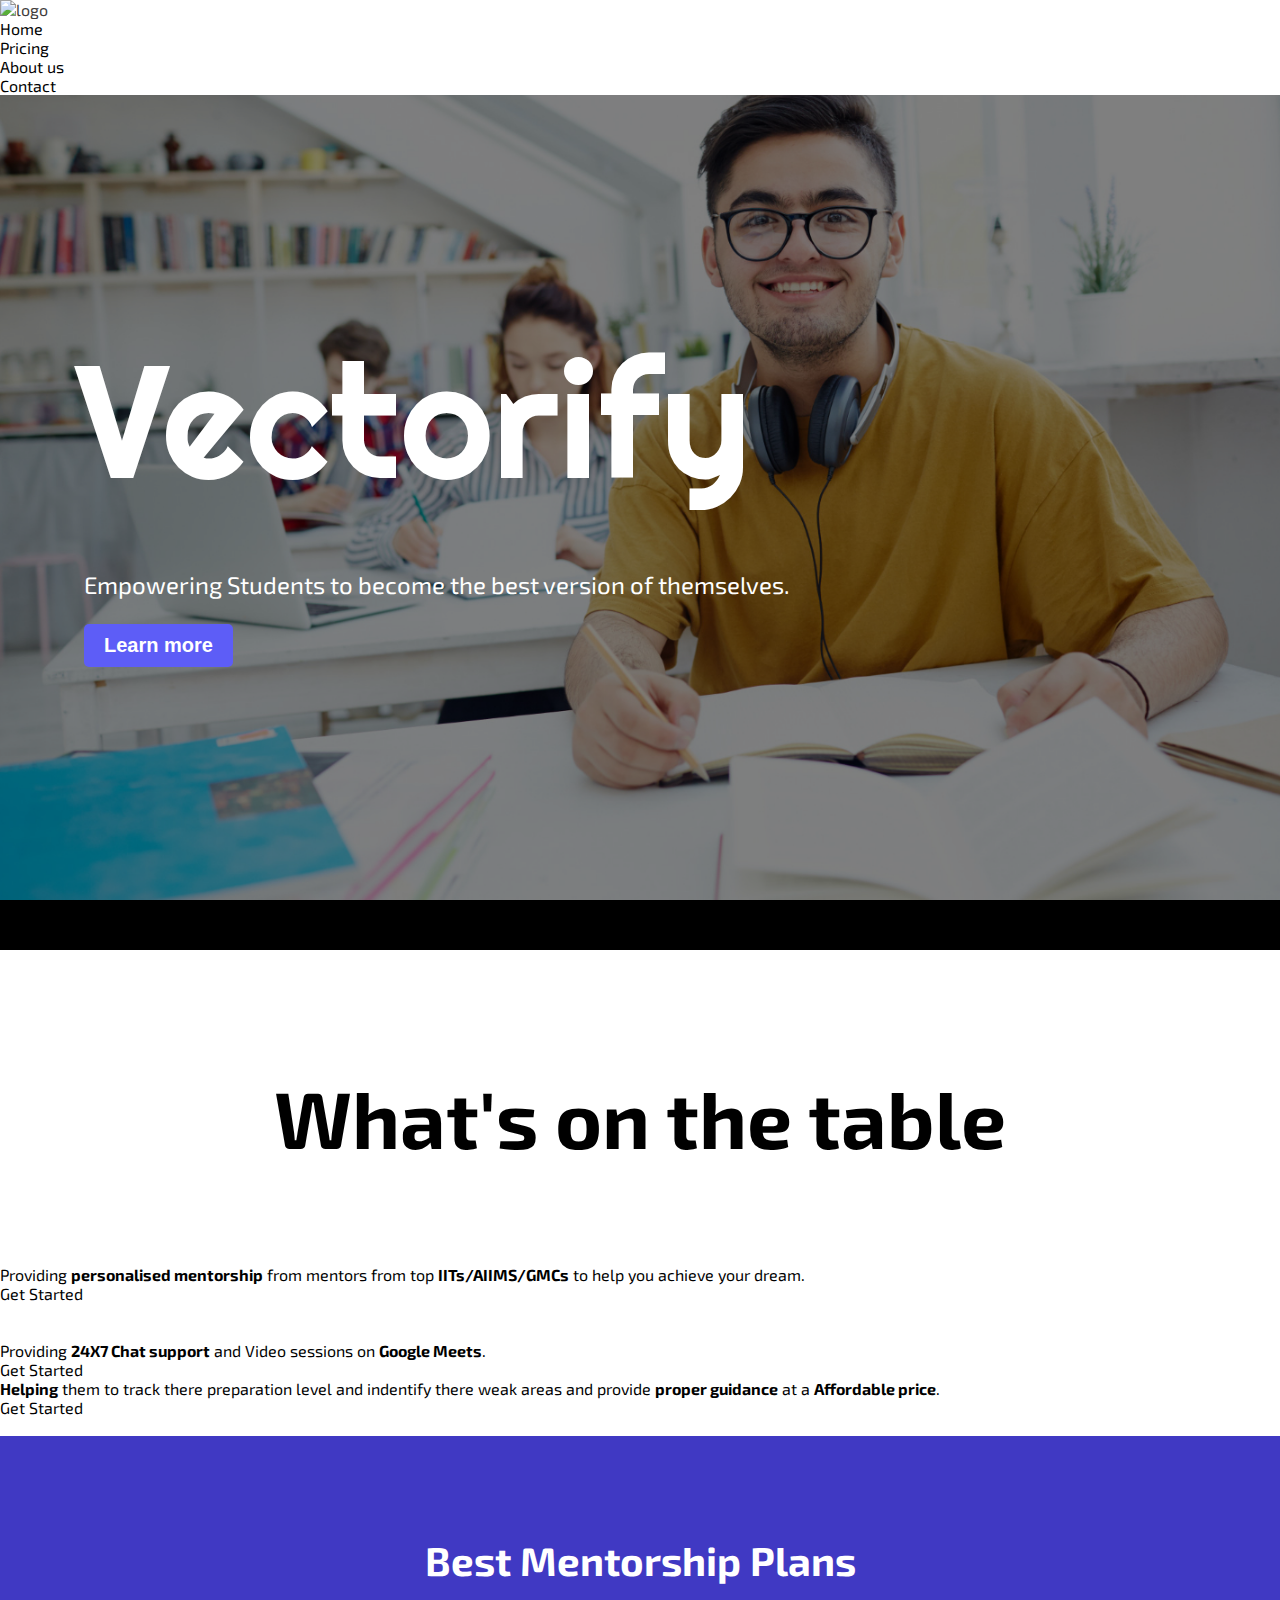
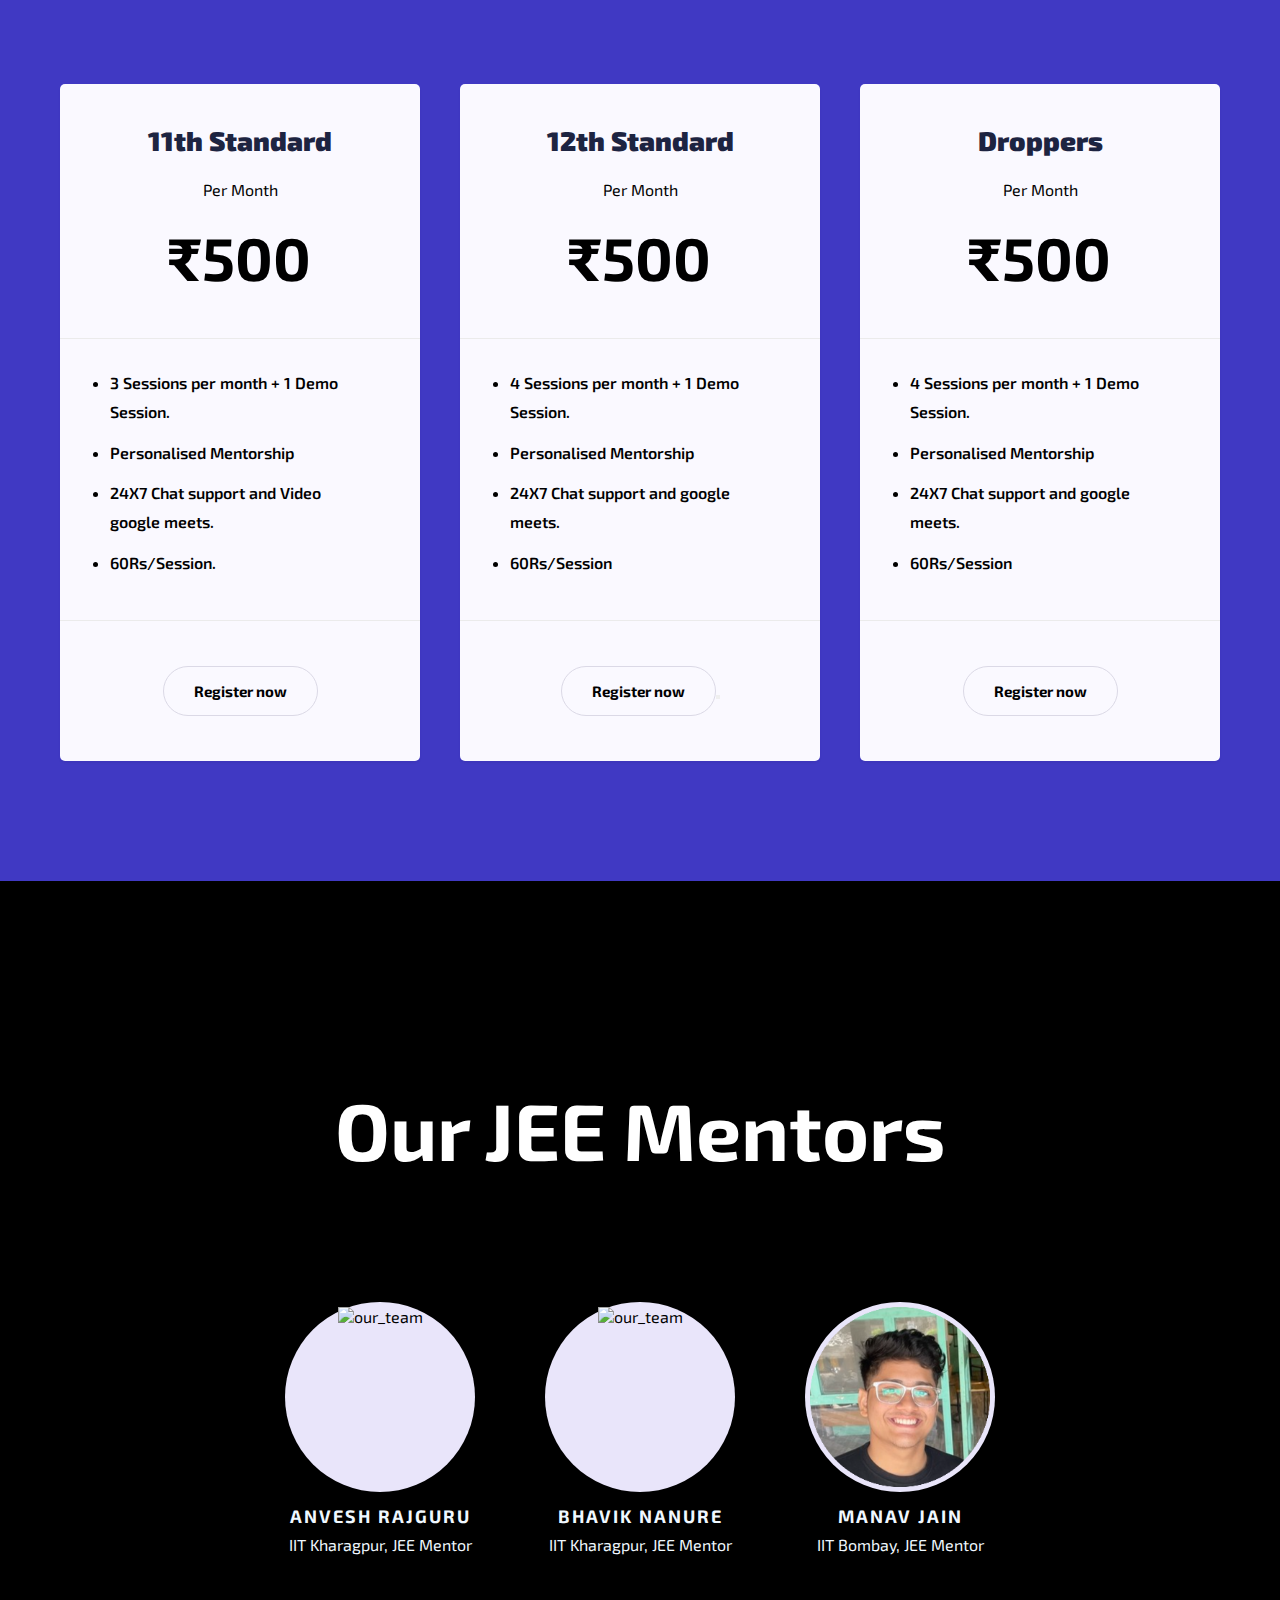
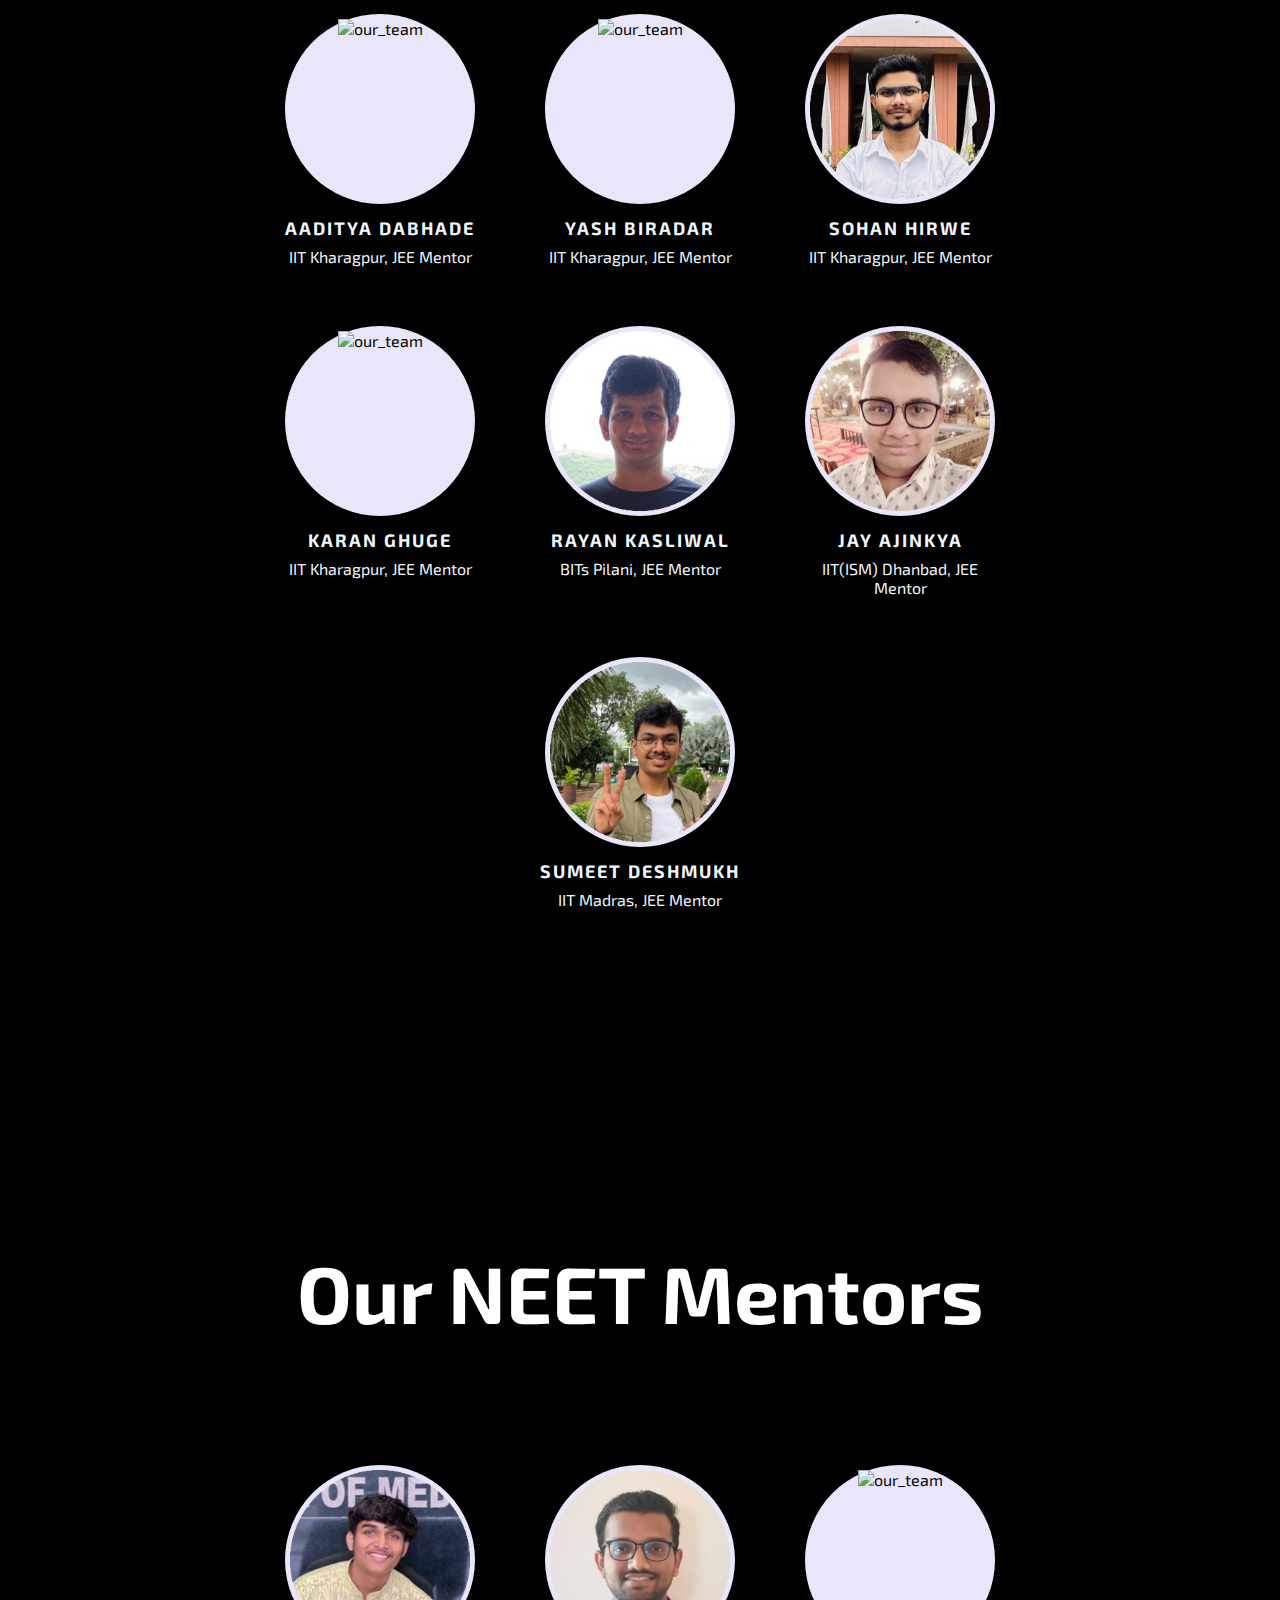
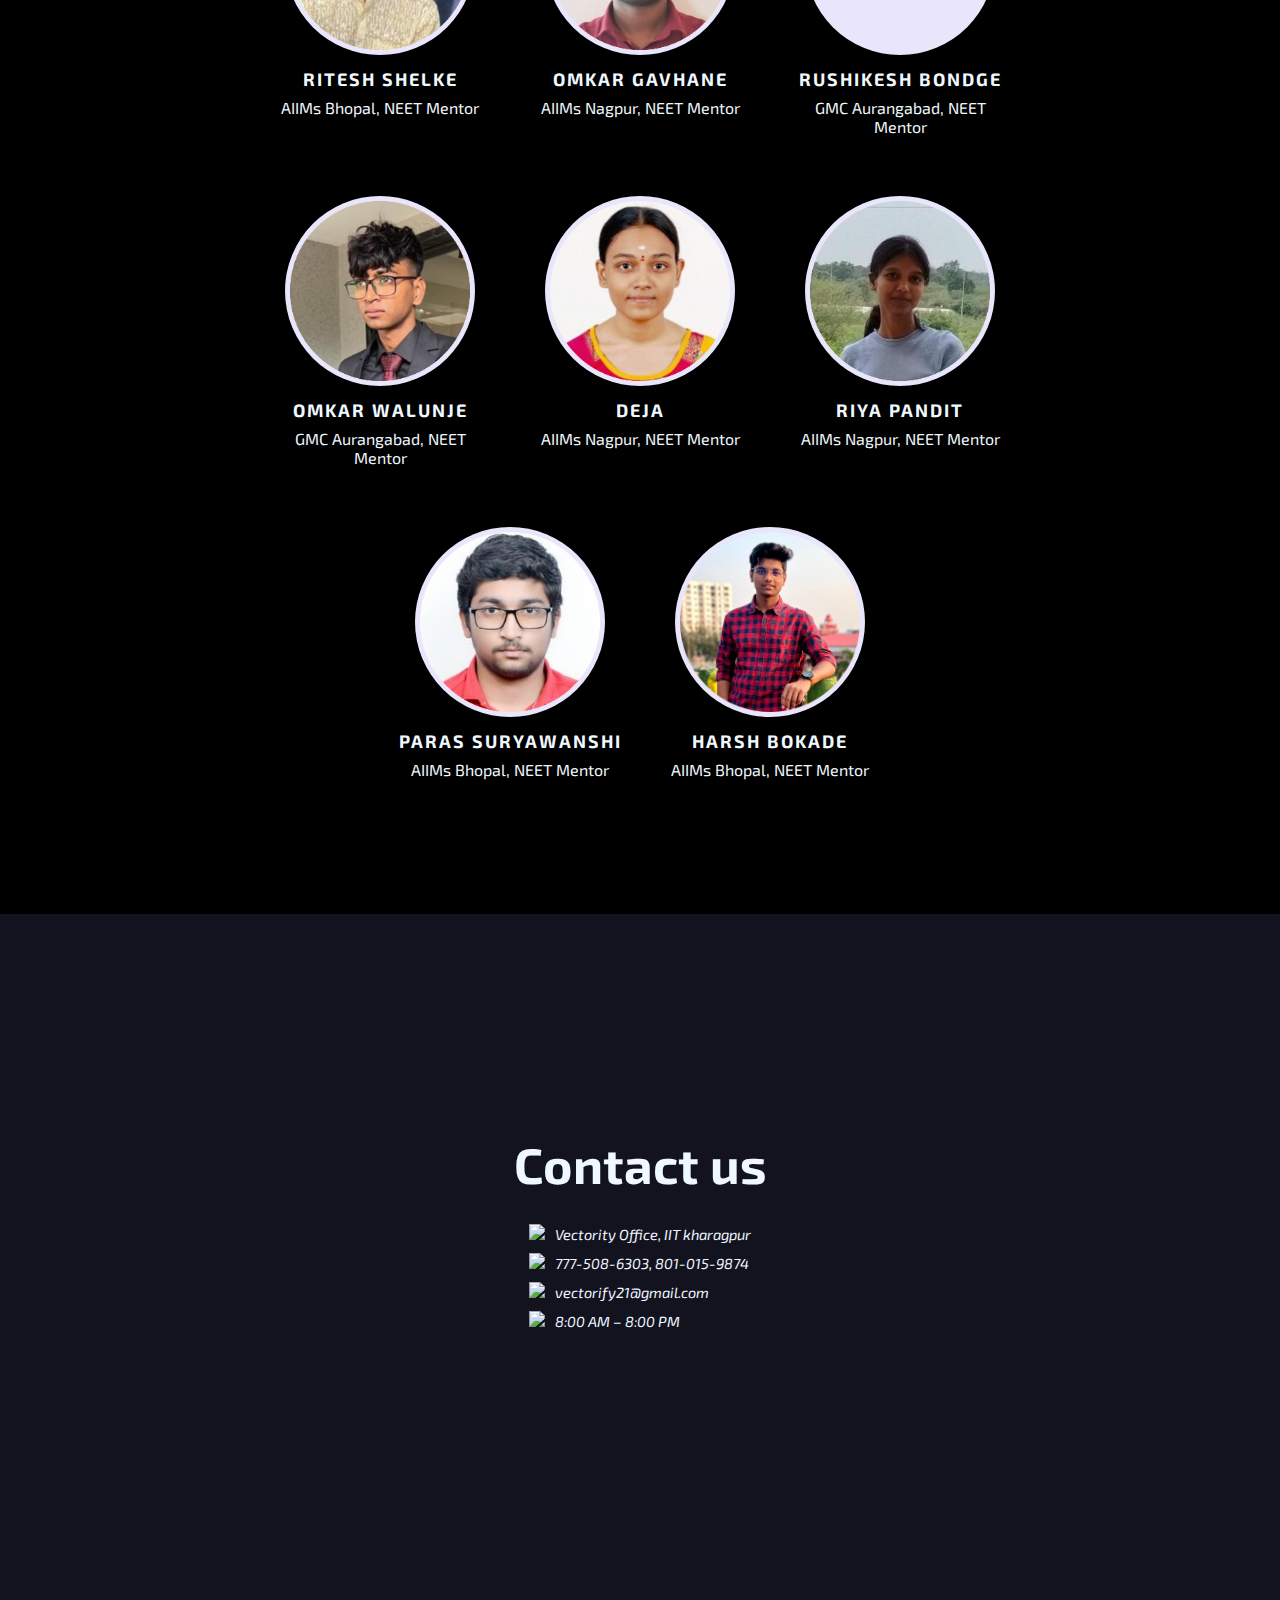
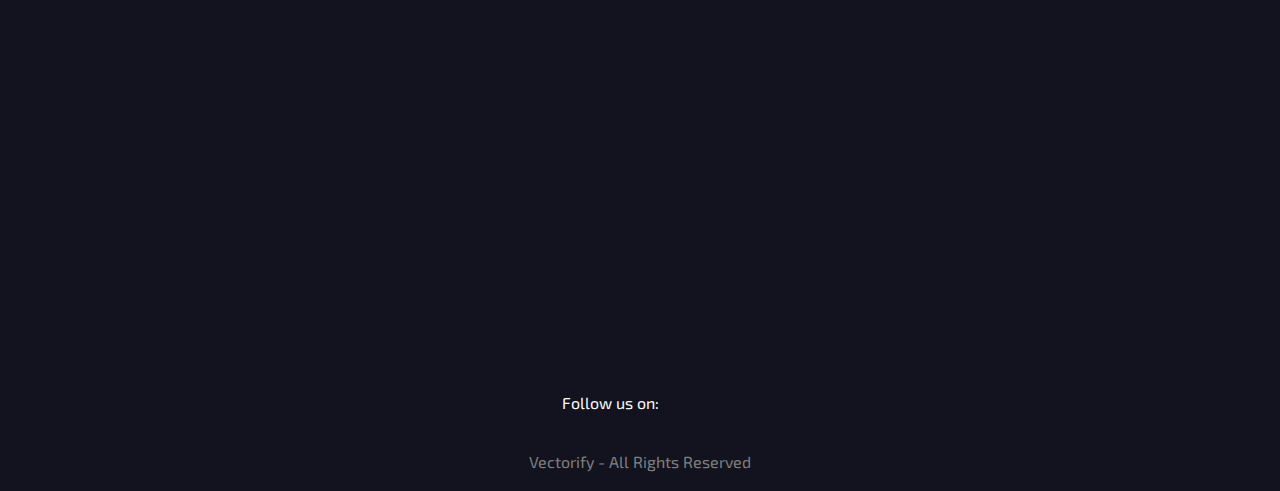
==== commit 5445ce2c: "credentials updated" ====
--- a/index.html
+++ b/index.html
@@ -76,7 +76,7 @@
         <h1 class="headings" style="margin: auto; text-align: center;">What's on the table</h1>
         <div id="feature1" class="feature">
             <div class="left">
-                <p>Providing <b>personalised mentorship</b> from mentors from top <b>IITs/GMC's/AIIMS</b> to help you
+                <p>Providing <b>personalised mentorship</b> from mentors from top <b>IITs/AIIMS/GMCs</b> to help you
                     achieve your dream.</p>
                 <a class="Feature-button" href="#Pricing-section">
                     Get Started
@@ -98,7 +98,8 @@
         <div id="feature3" class="feature">
             <div class="left">
                 <p><b>Helping</b> them to track there preparation level and indentify there weak areas and provide
-                    <b>proper guidance</b> at a <b>Affordable price</b>.</p>
+                    <b>proper guidance</b> at a <b>Affordable price</b>.
+                </p>
                 <a class="Feature-button" href="#Pricing-section">
                     Get Started
                 </a>
@@ -119,9 +120,9 @@
                         <div class="card">
                             <div class="card-pricing__header">
                                 <h4>11th Standard</h4><br>
-                                <h1 class="card-pricing__price" style="text-decoration: line-through;">&#x20B9;240</h1>
+                                <!-- <h1 class="card-pricing__price" style="text-decoration: line-through;">&#x20B9;240</h1> -->
                                 <p>Per Month</p>
-                                <h1 class="card-pricing__price"><span>&#x20B9;180</span></h1>
+                                <h1 class="card-pricing__price"><span>&#x20B9;500</span></h1>
                             </div>
                             <ul class="card-pricing__list">
                                 <li>3 Sessions per month + 1 Demo Session.</li>
@@ -129,18 +130,17 @@
                                 <li>24X7 Chat support and Video google meets.</li>
                                 <li>60Rs/Session.</li>
                             </ul>
-                            <!-- <p style="margin: 10px 40px;">* Free for students applying for exams in 2023.</p> -->
-                            <br><br><br>
                             <div class="card-pricing__footer">
-                                <button class="button"><a href="https://forms.gle/pQQAqYQzoWx1LBQaA">Register now</a></button>
+                                <button class="button"><a href="https://forms.gle/pQQAqYQzoWx1LBQaA">Register
+                                        now</a></button>
                             </div>
                         </div>
                         <div class="card">
                             <div class="card-pricing__header">
                                 <h4>12th Standard</h4><br>
-                                <h1 class="card-pricing__price" style="text-decoration: line-through;">&#x20B9;240</h1>
+                                <!-- <h1 class="card-pricing__price" style="text-decoration: line-through;">&#x20B9;240</h1> -->
                                 <p>Per Month</p>
-                                <h1 class="card-pricing__price"><span>*Free</span></h1>
+                                <h1 class="card-pricing__price"><span>&#x20B9;500</span></h1>
                             </div>
                             <ul class="card-pricing__list">
                                 <li>4 Sessions per month + 1 Demo Session.</li>
@@ -148,17 +148,17 @@
                                 <li>24X7 Chat support and google meets.</li>
                                 <li>60Rs/Session</li>
                             </ul>
-                            <p style="margin: 10px 40px;">* Free for students applying for exams in 2023.</p>
                             <div class="card-pricing__footer">
-                                <button class="button"><a href="https://forms.gle/pQQAqYQzoWx1LBQaA">Register now</a><button>
+                                <button class="button"><a href="https://forms.gle/pQQAqYQzoWx1LBQaA">Register
+                                        now</a><button>
                             </div>
                         </div>
                         <div class="card">
                             <div class="card-pricing__header">
                                 <h4>Droppers</h4><br>
-                                <h1 class="card-pricing__price" style="text-decoration: line-through;">&#x20B9;240</h1>
+                                <!-- <h1 class="card-pricing__price" style="text-decoration: line-through;">&#x20B9;500</h1> -->
                                 <p>Per Month</p>
-                                <h1 class="card-pricing__price"><span>*Free</span></h1>
+                                <h1 class="card-pricing__price"><span>&#x20B9;500</span></h1>
                             </div>
                             <ul class="card-pricing__list">
                                 <li>4 Sessions per month + 1 Demo Session.</li>
@@ -166,9 +166,9 @@
                                 <li>24X7 Chat support and google meets.</li>
                                 <li>60Rs/Session</li>
                             </ul>
-                            <p style="margin: 10px 40px;">* Free for students applying for exams in 2023.</p>
                             <div class="card-pricing__footer">
-                                <button class="button"><a href="https://forms.gle/pQQAqYQzoWx1LBQaA">Register now</a></button>
+                                <button class="button"><a href="https://forms.gle/pQQAqYQzoWx1LBQaA">Register
+                                        now</a></button>
                             </div>
                         </div>
                     </div>
@@ -178,14 +178,14 @@
     </section>
     <section id="Team-section">
         <div class="wrapper">
-            <h1 class="headings" style="color: white">Our Mentors</h1>
+            <h1 class="headings" style="color: white">Our JEE Mentors</h1>
             <div class="our_team">
                 <div class="team_member">
                     <div class="member_img">
                         <img src="./Resources/member_5.png" alt="our_team" class="scale_img">
                     </div>
                     <h3>Anvesh Rajguru</h3>
-                    <p style="color:aliceblue; padding:10px">IIT Kharagpur, JEE/NEET Mentor</p>
+                    <p style="color:aliceblue; padding:10px">IIT Kharagpur, JEE Mentor</p>
                 </div>
                 <div class="team_member">
                     <div class="member_img">
@@ -193,6 +193,82 @@
                     </div>
                     <h3>Bhavik Nanure</h3>
                     <p style="color:aliceblue; padding:10px">IIT Kharagpur, JEE Mentor</p>
+                </div>
+                <div class="team_member">
+                    <div class="member_img">
+                        <img src="./mentor_img/manav (1)-fotor-2023090824736.png" alt="our_team" class="scale_img">
+                    </div>
+                    <h3>Manav Jain</h3>
+                    <p style="color:aliceblue; padding:10px">IIT Bombay, JEE Mentor</p>
+                </div>
+                <div class="team_member">
+                    <div class="member_img">
+                        <img src="./Resources/member_4.png" alt="our_team" class="scale_img">
+                    </div>
+                    <h3>Aaditya Dabhade</h3>
+                    <p style="color:aliceblue; padding:10px">IIT Kharagpur, JEE Mentor</p>
+                </div>
+                <div class="team_member">
+                    <div class="member_img">
+                        <img src="./Resources/member_2.png" alt="our_team" class="scale_img">
+                    </div>
+                    <h3>Yash Biradar</h3>
+                    <p style="color:aliceblue; padding:10px">IIT Kharagpur, JEE Mentor</p>
+                </div>
+                <div class="team_member">
+                    <div class="member_img">
+                        <img src="./mentor_img/sohan-fotor-2023082717824.png" alt="our_team" class="scale_img">
+                    </div>
+                    <h3>Sohan Hirwe</h3>
+                    <p style="color:aliceblue; padding:10px">IIT Kharagpur, JEE Mentor</p>
+                </div>
+                <div class="team_member">
+                    <div class="member_img">
+                        <img src="./Resources/member_8.png" alt="our_team" class="scale_img">
+                    </div>
+                    <h3>Karan Ghuge</h3>
+                    <p style="color:aliceblue; padding:10px">IIT Kharagpur, JEE Mentor</p>
+                </div>
+                <div class="team_member">
+                    <div class="member_img">
+                        <img src="./mentor_img/rayan (1)-fotor-2023090823947.png" alt="our_team" class="scale_img">
+                    </div>
+                    <h3>Rayan Kasliwal</h3>
+                    <p style="color:aliceblue; padding:10px">BITs Pilani, JEE Mentor</p>
+                </div>
+                <div class="team_member">
+                    <div class="member_img">
+                        <img src="./mentor_img/Jay Ajinkya_page-0001 (2)-fotor-2023090825725.png" alt="our_team"
+                            class="scale_img">
+                    </div>
+                    <h3>Jay Ajinkya</h3>
+                    <p style="color:aliceblue; padding:10px">IIT(ISM) Dhanbad, JEE Mentor</p>
+                </div>
+                <div class="team_member">
+                    <div class="member_img">
+                        <img src="./mentor_img/sumeet (2)-fotor-20230827165623.png" alt="our_team" class="scale_img">
+                    </div>
+                    <h3>Sumeet Deshmukh</h3>
+                    <p style="color:aliceblue; padding:10px">IIT Madras, JEE Mentor</p>
+                </div>
+            </div>
+        </div>
+        <div class="wrapper">
+            <h1 class="headings" style="color: white">Our NEET Mentors</h1>
+            <div class="our_team">
+                <div class="team_member">
+                    <div class="member_img">
+                        <img src="./mentor_img/ritesh (2)-fotor-2023090823522.png" alt="our_team" class="scale_img">
+                    </div>
+                    <h3>Ritesh Shelke</h3>
+                    <p style="color:aliceblue; padding:10px">AIIMs Bhopal, NEET Mentor</p>
+                </div>
+                <div class="team_member">
+                    <div class="member_img">
+                        <img src="./mentor_img/omkar (1)-fotor-2023090824248.png" alt="our_team">
+                    </div>
+                    <h3>Omkar Gavhane</h3>
+                    <p style="color:aliceblue; padding:10px">AIIMs Nagpur, NEET Mentor</p>
                 </div>
                 <div class="team_member">
                     <div class="member_img">
@@ -203,39 +279,40 @@
                 </div>
                 <div class="team_member">
                     <div class="member_img">
-                        <img src="./Resources/member_4.png" alt="our_team" class="scale_img">
-                    </div>
-                    <h3>Aaditya Dabhade</h3>
-                    <p style="color:aliceblue; padding:10px">IIT Kharagpur, JEE Mentor</p>
-                </div>
-                <div class="team_member">
-                    <div class="member_img">
-                        <img src="./Resources/member_2.png" alt="our_team" class="scale_img">
-                    </div>
-                    <h3>Yash Biradar</h3>
-                    <p style="color:aliceblue; padding:10px">IIT Kharagpur, JEE/NEET Mentor</p>
-                </div>
-                <div class="team_member">
-                    <div class="member_img">
-                        <img src="./Resources/member_7.png" alt="our_team" class="scale_img">
-                    </div>
-                    <h3>Sohan Hirwe</h3>
-                    <p style="color:aliceblue; padding:10px">IIT Kharagpur, JEE Mentor</p>
-                </div>
-                <div class="team_member">
-                    <div class="member_img">
-                        <img src="./Resources/member_8.png" alt="our_team" class="scale_img">
-                    </div>
-                    <h3>Karan Ghuge</h3>
-                    <p style="color:aliceblue; padding:10px">IIT Kharagpur, JEE Mentor</p>
-                </div>
-                <div class="team_member">
-                    <div class="member_img">
-                        <img src="./Resources/member_10.png" alt="our_team" class="scale_img">
-                    </div>
-                    <h3>Chandru C. P.</h3>
-                    <p style="color:aliceblue; padding:10px">IIT Kharagpur, JEE Mentor</p>
-                </div>
+                        <img src="./mentor_img/omkar walunje-fotor-2023090824518.png" alt="our_team" class="scale_img">
+                    </div>
+                    <h3>Omkar Walunje</h3>
+                    <p style="color:aliceblue; padding:10px">GMC Aurangabad, NEET Mentor</p>
+                </div>
+                <div class="team_member">
+                    <div class="member_img">
+                        <img src="./mentor_img/deja (2)-fotor-2023090825156.png" alt="our_team" class="scale_img">
+                    </div>
+                    <h3>Deja</h3>
+                    <p style="color:aliceblue; padding:10px">AIIMs Nagpur, NEET Mentor</p>
+                </div>
+                <div class="team_member">
+                    <div class="member_img">
+                        <img src="./mentor_img/riya-fotor-20230827171722.png" alt="our_team" class="scale_img">
+                    </div>
+                    <h3>Riya Pandit</h3>
+                    <p style="color:aliceblue; padding:10px">AIIMs Nagpur, NEET Mentor</p>
+                </div>
+                <div class="team_member">
+                    <div class="member_img">
+                        <img src="./mentor_img/paras-fotor-2023090824036.png" alt="our_team" class="scale_img">
+                    </div>
+                    <h3>Paras Suryawanshi</h3>
+                    <p style="color:aliceblue; padding:10px">AIIMs Bhopal, NEET Mentor</p>
+                </div>
+                <div class="team_member">
+                    <div class="member_img">
+                        <img src="./mentor_img/IMG_2023_09_08_105443.png" alt="our_team" class="scale_img">
+                    </div>
+                    <h3>Harsh Bokade</h3>
+                    <p style="color:aliceblue; padding:10px">AIIMs Bhopal, NEET Mentor</p>
+                </div>
+
             </div>
         </div>
     </section>
@@ -244,15 +321,17 @@
             <div class="our_address_left">
                 <h1>Contact us</h1>
                 <address>
-                    <p><img src="https://img.icons8.com/ios-filled/14/eeeeee/marker.png">&ensp; Gokhale Hall of Residence, IIT kharagpur</p>
-                    <p><img src="https://img.icons8.com/ios-filled/14/eeeeee/phone.png">&ensp; 777-508-6303</p>
+                    <p><img src="https://img.icons8.com/ios-filled/14/eeeeee/marker.png">&ensp; Vectority Office, IIT
+                        kharagpur</p>
+                    <p><img src="https://img.icons8.com/ios-filled/14/eeeeee/phone.png">&ensp; 777-508-6303,
+                        801-015-9874</p>
                     <p><img src="https://img.icons8.com/ios-filled/14/eeeeee/mail.png">&ensp; vectorify21@gmail.com</p>
                     <p><img src="https://img.icons8.com/ios-filled/14/eeeeee/clock.png">&ensp; 8:00 AM – 8:00 PM</p>
                 </address>
             </div>
             <div class="our_address_right">
                 <iframe
-                    src="https://www.google.com/maps/embed?pb=!1m18!1m12!1m3!1d3690.8758931616485!2d87.30393637605067!3d22.320532942160284!2m3!1f0!2f0!3f0!3m2!1i1024!2i768!4f13.1!3m3!1m2!1s0x3a1d45e5c7874d41%3A0x22cd1b39a228028a!2sGokhale%20Hall%20Of%20Residence!5e0!3m2!1sen!2sin!4v1683270487204!5m2!1sen!2sin"
+                    src="https://www.google.com/maps/embed?pb=!1m18!1m12!1m3!1d29526.193312770007!2d87.28929502232099!3d22.324379197983028!2m3!1f0!2f0!3f0!3m2!1i1024!2i768!4f13.1!3m3!1m2!1s0x3a1d440255555547%3A0x6f2f20dd0c0d6793!2sIndian%20Institute%20of%20Technology%2C%20Kharagpur!5e0!3m2!1sen!2sin!4v1693133482060!5m2!1sen!2sin"
                     width="600" height="450" style="border:0;" allowfullscreen="" loading="lazy"
                     referrerpolicy="no-referrer-when-downgrade"></iframe>
             </div>
@@ -260,15 +339,17 @@
         <div class="follow">
             <div class="drop-down">
                 <span style="padding-right: 20px;">Follow us on: </span>
-                <a target="_blank" href="https://www.linkedin.com/company/vectorify/"><img
-                        src="Resources/linkedin.png" class="icon img-zoom" alt=""></a>
+                <a target="_blank" href="https://www.linkedin.com/company/vectorify/"><img src="Resources/linkedin.png"
+                        class="icon img-zoom" alt=""></a>
                 <a target="_blank" href="https://www.facebook.com/profile.php?id=100092432496698&mibextid=LQQJ4d"><img
                         src="Resources/facebook.png" class="icon img-zoom" alt=""></a>
             </div>
         </div>
     </section>
-    <span style="padding: 20px; text-align: center; display: block; color: grey; background-color: rgb(19, 19, 31);">Vectorify -
-        all copyrights reserved</span>
+    <span
+        style="padding: 20px; text-align: center; display: block; color: grey; background-color: rgb(19, 19, 31);">Vectorify
+        -
+        All Rights Reserved</span>
     <script src="script.js"></script>
 </body>
 
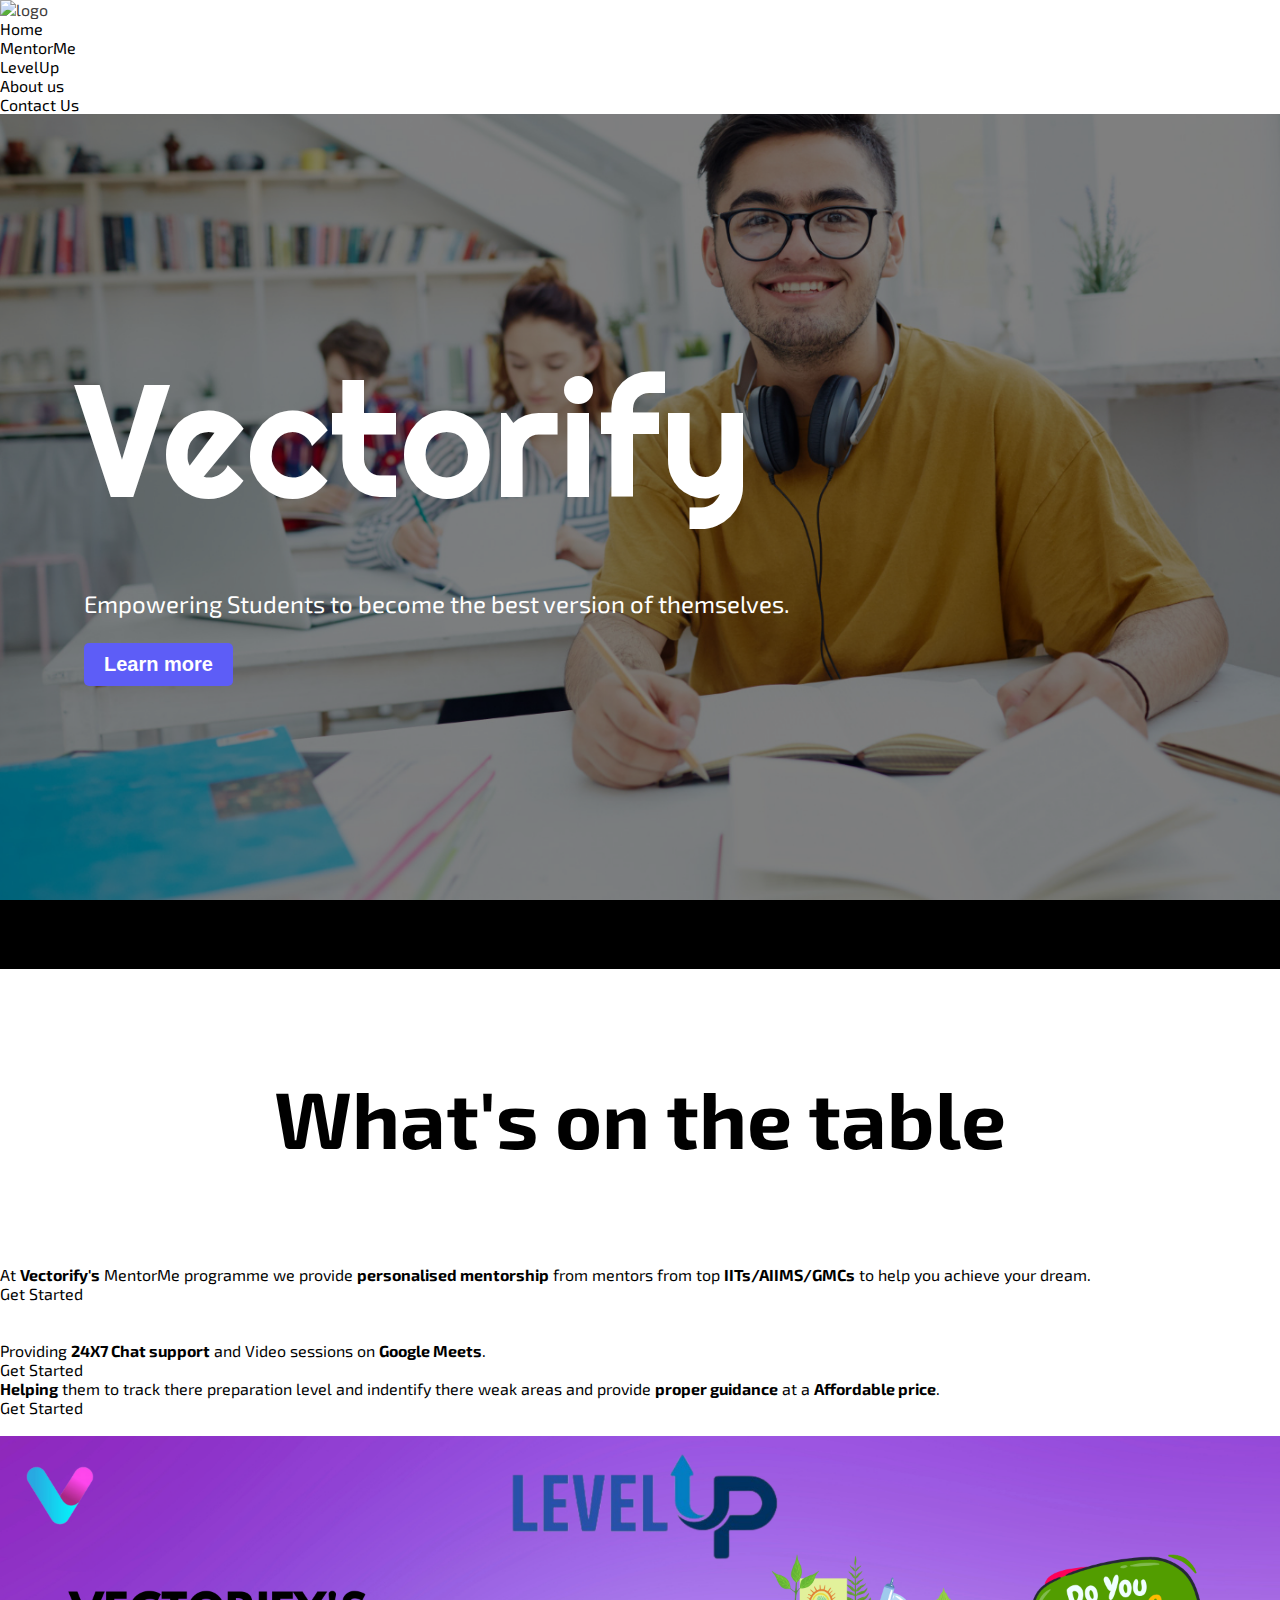
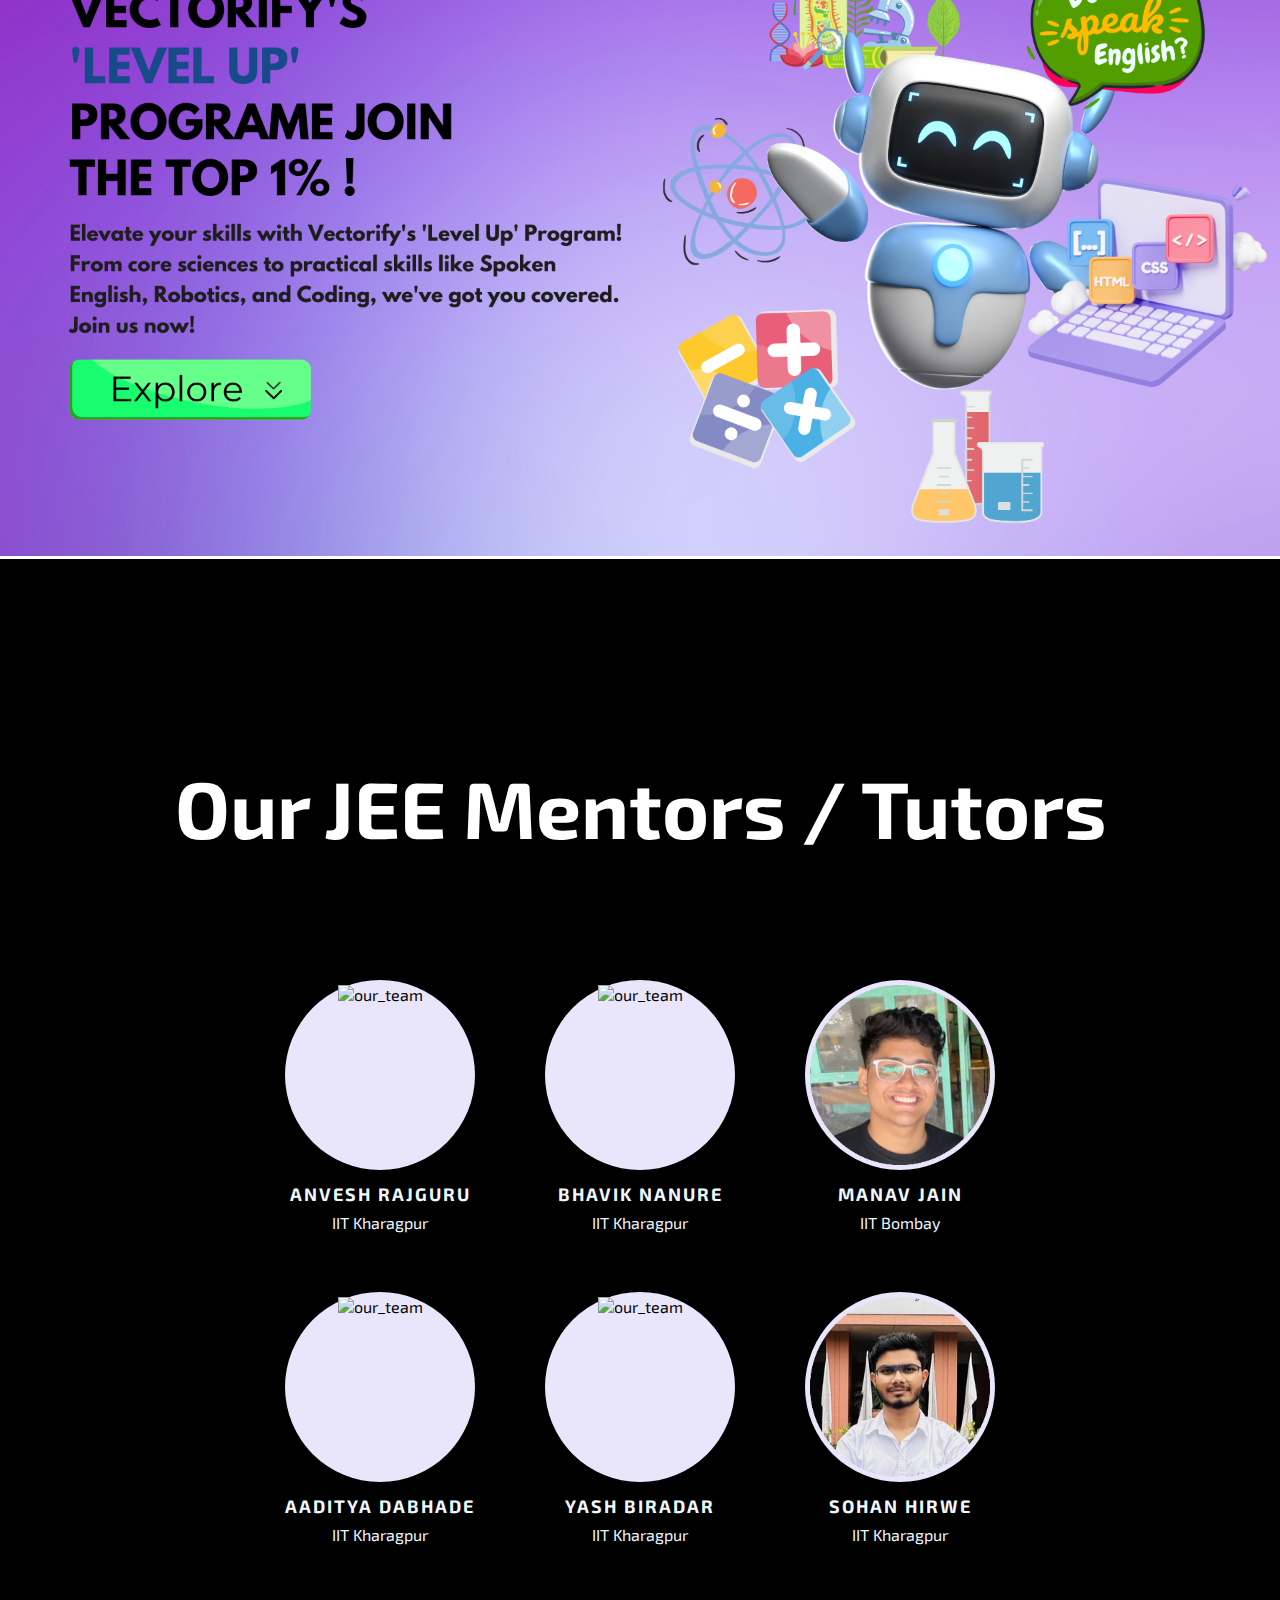
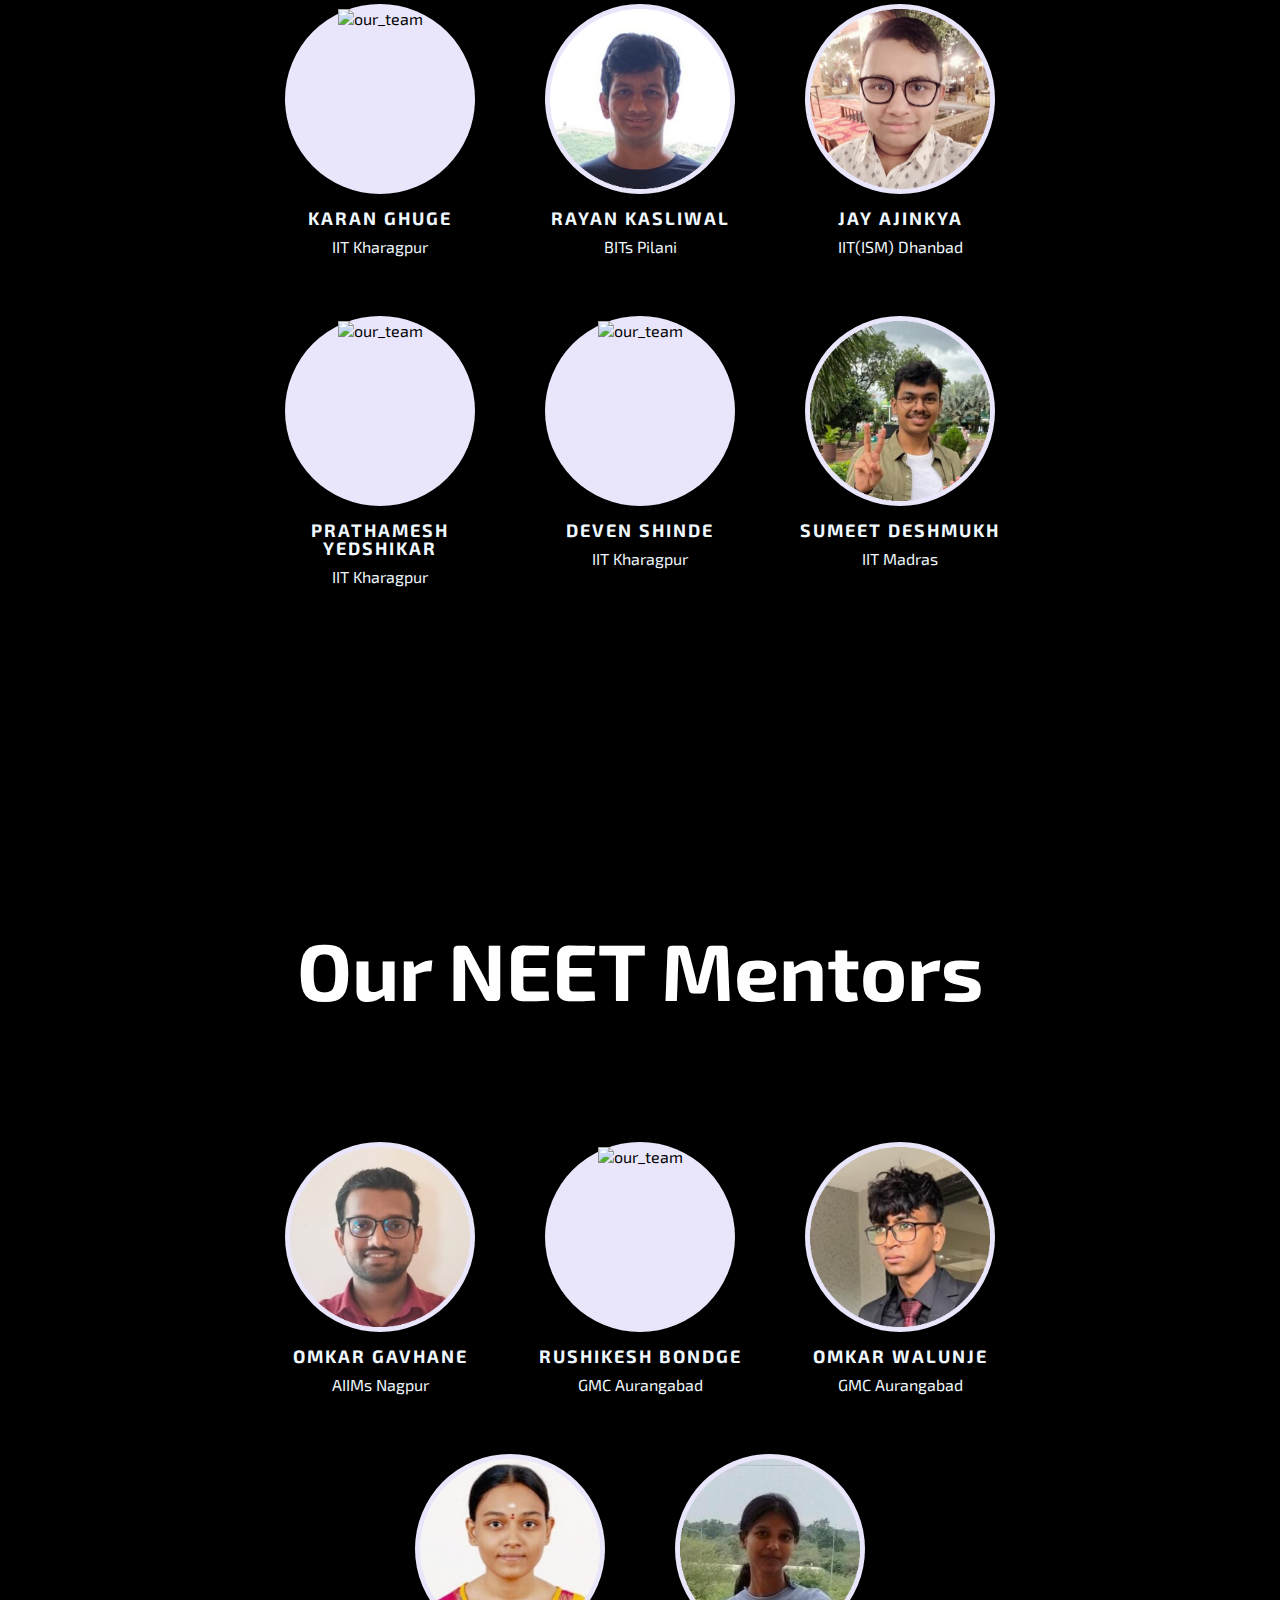
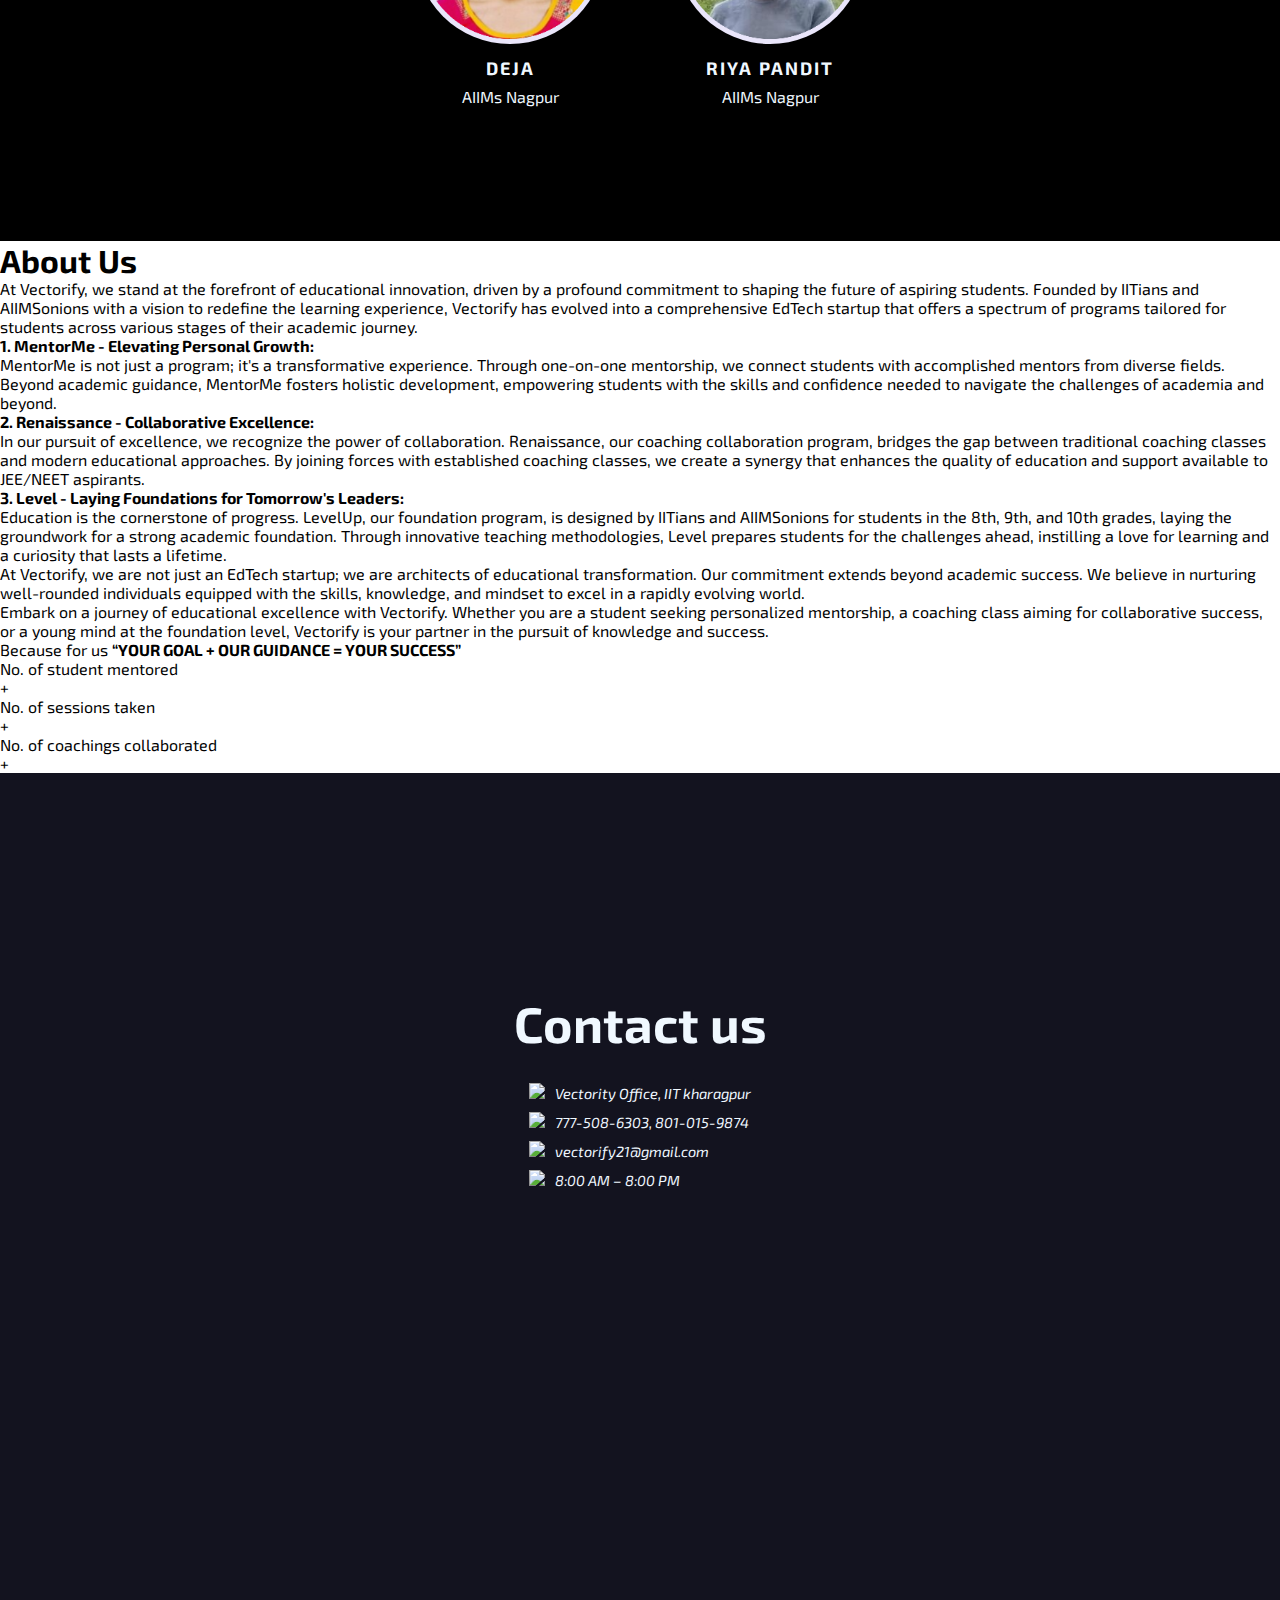
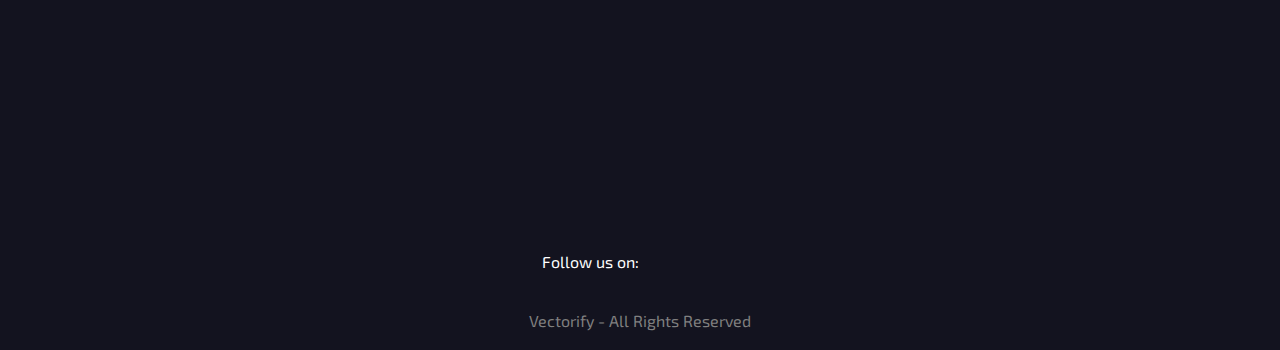
==== commit bb343776: "update" ====
--- a/index.html
+++ b/index.html
@@ -1,356 +1,591 @@
 <!DOCTYPE html>
 <html lang="en">
-
-<head>
-    <meta charset="UTF-8">
-    <meta http-equiv="X-UA-Compatible" content="IE=edge">
-    <link rel="icon" href="./Resources/companylogo.png">
-    <meta name="viewport" content="width=device-width, initial-scale=1.0">
-    <link rel="stylesheet" href="CSS/style.css">
-    <link rel="stylesheet" href="CSS/navigation2.css">
-    <link rel="stylesheet" href="CSS/feature.css">
-    <link rel="stylesheet" href="CSS/footer.css">
-    <link rel="stylesheet" href="CSS/responsive.css">
-    <link rel="stylesheet" href="CSS/teams.css">
-    <link rel="stylesheet" href="CSS/id-navigation.css">
-    <link rel="stylesheet" href="CSS/Pricing.css">
-    <link rel="stylesheet" href="CSS/about_us.css">
-
-    <link rel="preconnect" href="https://fonts.googleapis.com">
-    <link rel="preconnect" href="https://fonts.gstatic.com" crossorigin>
-    <link href="https://fonts.googleapis.com/css2?family=Righteous&display=swap" rel="stylesheet">
-    <link rel="stylesheet" href="https://cdnjs.cloudflare.com/ajax/libs/animate.css/4.1.1/animate.min.css">
-    <link rel="stylesheet" href="https://use.fontawesome.com/releases/v5.8.1/css/all.css">
+  <head>
+    <meta charset="UTF-8" />
+    <meta http-equiv="X-UA-Compatible" content="IE=edge" />
+    <link rel="icon" href="./Resources/companylogo.png" />
+    <meta name="viewport" content="width=device-width, initial-scale=1.0" />
+    <link rel="stylesheet" href="CSS/style.css" />
+    <link rel="stylesheet" href="CSS/navigation2.css" />
+    <link rel="stylesheet" href="CSS/feature.css" />
+    <link rel="stylesheet" href="CSS/footer.css" />
+    <link rel="stylesheet" href="CSS/responsive.css" />
+    <link rel="stylesheet" href="CSS/teams.css" />
+    <link rel="stylesheet" href="CSS/id-navigation.css" />
+    <link rel="stylesheet" href="CSS/Pricing.css" />
+    <link rel="stylesheet" href="CSS/about_us.css" />
+    <link rel="stylesheet" href="CSS/counts.css" />
+    <link rel="preconnect" href="https://fonts.googleapis.com" />
+    <link rel="preconnect" href="https://fonts.gstatic.com" crossorigin />
+    <link
+      href="https://fonts.googleapis.com/css2?family=Righteous&display=swap"
+      rel="stylesheet"
+    />
+    <link
+      rel="stylesheet"
+      href="https://cdnjs.cloudflare.com/ajax/libs/animate.css/4.1.1/animate.min.css"
+    />
+    <link
+      rel="stylesheet"
+      href="https://use.fontawesome.com/releases/v5.8.1/css/all.css"
+    />
     <title>Vectorify</title>
-</head>
-
-<body>
-    <nav class="navbar  h-nav-resp background-nav">
-        <ul class="nav-list v-class-resp">
-            <div class="logo v-class-resp">
-                <a href="index.html">
-                    <img src="./Resources/companylogo.png" alt="logo">
-                </a>
-            </div>
-            <li><a href="index.html" onclick="hide_navigator()">Home</a></li>
-            <li><a href="#Pricing-section" onclick="hide_navigator()">Pricing</a></li>
-            <li><a href="./about_us.html" onclick="hide_navigator()">About us</a></li>
-            <li><a href="#Footer-section" onclick="hide_navigator()">Contact</a></li>
-        </ul>
-        <div class="rightnav v-class-resp">
-        </div>
-        <div class="burger">
-            <div class="line"></div>
-            <div class="line"></div>
-            <div class="line"></div>
-        </div>
+    <script src="https://code.jquery.com/jquery-1.12.4.min.js"></script>
+  </head>
+
+  <body>
+    <nav class="navbar h-nav-resp background-nav">
+      <ul class="nav-list v-class-resp">
+        <div class="logo v-class-resp">
+          <a href="index.html">
+            <img src="./Resources/companylogo.png" alt="logo" />
+          </a>
+        </div>
+        <li><a href="index.html" onclick="hide_navigator()">Home</a></li>
+        <li>
+          <a href="https://mentorme.co.in/" onclick="hide_navigator()"
+            >MentorMe</a
+          >
+        </li>
+        <li><a href="#levelup" onclick="hide_navigator()">LevelUp</a></li>
+        <li><a href="#about_us" onclick="hide_navigator()">About us</a></li>
+        <li>
+          <a href="#Footer-section" onclick="hide_navigator()">Contact Us</a>
+        </li>
+      </ul>
+      <div class="rightnav v-class-resp"></div>
+      <div class="burger">
+        <div class="line"></div>
+        <div class="line"></div>
+        <div class="line"></div>
+      </div>
     </nav>
 
     <section class="Hero-section parallax">
-        <div class="Hero-container">
-            <div class="Hero-left">
-                <div class="Title animate__animated animate__bounceInDown animate__slow">
-                    Vectorify
-                </div>
-                <div class="Description">
-                    Empowering Students to become the best version of themselves.
-                </div>
-                <a class="Hero-button" href="#Feature-section">
-                    Learn more
-                </a>
-            </div>
-            <!-- <div class="Hero-right">
+      <div class="Hero-container">
+        <div class="Hero-left">
+          <div
+            class="Title animate__animated animate__bounceInDown animate__slow"
+          >
+            Vectorify
+          </div>
+          <div class="Description">
+            Empowering Students to become the best version of themselves.
+          </div>
+          <a class="Hero-button" href="#Feature-section"> Learn more </a>
+        </div>
+        <!-- <div class="Hero-right">
                 <img src="Resources/Hero.png" alt="">
             </div> -->
-        </div>
-    </section>
-    <section class="id-navigation">
-        <div class="id-nav-container">
-            <a class="id-nav-img" href="#Feature-section"><img src="./Resources/feature.png" alt=""></a>
-            <a class="id-nav-img" href="#Pricing-section"><img src="./Resources/pricing.png" alt=""></a>
-            <a class="id-nav-img" href="#Team-section"><img src="./Resources/team.png" alt=""></a>
-            <a class="id-nav-img" href="#Footer-section"><img src="./Resources/send.png" alt=""></a>
-        </div>
+      </div>
     </section>
     <section id="Feature-section" class="Feature-section">
-        <h1 class="headings" style="margin: auto; text-align: center;">What's on the table</h1>
-        <div id="feature1" class="feature">
-            <div class="left">
-                <p>Providing <b>personalised mentorship</b> from mentors from top <b>IITs/AIIMS/GMCs</b> to help you
-                    achieve your dream.</p>
-                <a class="Feature-button" href="#Pricing-section">
-                    Get Started
-                </a>
-            </div>
-            <div class="center"><img id="small" src="Resources/online_meet.png" alt="" class=""></div>
-            <div class="right"></div>
-        </div>
-        <div id="feature2" class="feature">
-            <div class="left"></div>
-            <div class="center"><img src="Resources/chat_support.png" alt=""></div>
-            <div class="right">
-                <p>Providing <b>24X7 Chat support</b> and Video sessions on <b>Google Meets</b>.</p>
-                <a class="Feature-button" href="#Pricing-section">
-                    Get Started
-                </a>
-            </div>
-        </div>
-        <div id="feature3" class="feature">
-            <div class="left">
-                <p><b>Helping</b> them to track there preparation level and indentify there weak areas and provide
-                    <b>proper guidance</b> at a <b>Affordable price</b>.
-                </p>
-                <a class="Feature-button" href="#Pricing-section">
-                    Get Started
-                </a>
-            </div>
-            <div class="center"><img src="Resources/resource.png" alt="" class=""></div>
-            <div class="right"></div>
-        </div>
+      <h1 class="headings" style="margin: auto; text-align: center">
+        What's on the table
+      </h1>
+      <div id="feature1" class="feature">
+        <div class="left">
+          <p>
+            At <b>Vectorify's</b> MentorMe programme we provide
+            <b>personalised mentorship</b> from mentors from top
+            <b>IITs/AIIMS/GMCs</b> to help you achieve your dream.
+          </p>
+          <a class="Feature-button" href="https://mentorme.co.in/">
+            Get Started
+          </a>
+        </div>
+        <div class="center">
+          <img id="small" src="Resources/online_meet.png" alt="" class="" />
+        </div>
+        <div class="right"></div>
+      </div>
+      <div id="feature2" class="feature">
+        <div class="left"></div>
+        <div class="center">
+          <img src="Resources/chat_support.png" alt="" />
+        </div>
+        <div class="right">
+          <p>
+            Providing <b>24X7 Chat support</b> and Video sessions on
+            <b>Google Meets</b>.
+          </p>
+          <a class="Feature-button" href="https://mentorme.co.in/">
+            Get Started
+          </a>
+        </div>
+      </div>
+      <div id="feature3" class="feature">
+        <div class="left">
+          <p>
+            <b>Helping</b> them to track there preparation level and indentify
+            there weak areas and provide <b>proper guidance</b> at a
+            <b>Affordable price</b>.
+          </p>
+          <a class="Feature-button" href="https://mentorme.co.in/">
+            Get Started
+          </a>
+        </div>
+        <div class="center">
+          <img src="Resources/resource.png" alt="" class="" />
+        </div>
+        <div class="right"></div>
+      </div>
     </section>
-    <section id="Pricing-section" class="Pricing-section">
-        <div class="container">
-            <div class="section-intro">
-                <h1 style="font-size: 40px;">Best Mentorship Plans</h1>
-                <!-- <div class="section-style"></div> -->
-            </div>
-            <div class="pricing-table__wrapper">
-                <div class="pricing-cards">
-                    <div class="row">
-                        <div class="card">
-                            <div class="card-pricing__header">
-                                <h4>11th Standard</h4><br>
-                                <!-- <h1 class="card-pricing__price" style="text-decoration: line-through;">&#x20B9;240</h1> -->
-                                <p>Per Month</p>
-                                <h1 class="card-pricing__price"><span>&#x20B9;500</span></h1>
-                            </div>
-                            <ul class="card-pricing__list">
-                                <li>3 Sessions per month + 1 Demo Session.</li>
-                                <li>Personalised Mentorship</li>
-                                <li>24X7 Chat support and Video google meets.</li>
-                                <li>60Rs/Session.</li>
-                            </ul>
-                            <div class="card-pricing__footer">
-                                <button class="button"><a href="https://forms.gle/pQQAqYQzoWx1LBQaA">Register
-                                        now</a></button>
-                            </div>
-                        </div>
-                        <div class="card">
-                            <div class="card-pricing__header">
-                                <h4>12th Standard</h4><br>
-                                <!-- <h1 class="card-pricing__price" style="text-decoration: line-through;">&#x20B9;240</h1> -->
-                                <p>Per Month</p>
-                                <h1 class="card-pricing__price"><span>&#x20B9;500</span></h1>
-                            </div>
-                            <ul class="card-pricing__list">
-                                <li>4 Sessions per month + 1 Demo Session.</li>
-                                <li>Personalised Mentorship</li>
-                                <li>24X7 Chat support and google meets.</li>
-                                <li>60Rs/Session</li>
-                            </ul>
-                            <div class="card-pricing__footer">
-                                <button class="button"><a href="https://forms.gle/pQQAqYQzoWx1LBQaA">Register
-                                        now</a><button>
-                            </div>
-                        </div>
-                        <div class="card">
-                            <div class="card-pricing__header">
-                                <h4>Droppers</h4><br>
-                                <!-- <h1 class="card-pricing__price" style="text-decoration: line-through;">&#x20B9;500</h1> -->
-                                <p>Per Month</p>
-                                <h1 class="card-pricing__price"><span>&#x20B9;500</span></h1>
-                            </div>
-                            <ul class="card-pricing__list">
-                                <li>4 Sessions per month + 1 Demo Session.</li>
-                                <li>Personalised Mentorship</li>
-                                <li>24X7 Chat support and google meets.</li>
-                                <li>60Rs/Session</li>
-                            </ul>
-                            <div class="card-pricing__footer">
-                                <button class="button"><a href="https://forms.gle/pQQAqYQzoWx1LBQaA">Register
-                                        now</a></button>
-                            </div>
-                        </div>
-                    </div>
-                </div>
-            </div>
-        </div>
+    <section class="levelup" id="levelup">
+      <img src="Resources/LevelUp.png" alt="Nature" class="responsive">
+</section>
+    <section id="Team-section">
+      <div class="wrapper">
+        <h1 class="headings" style="color: white">Our JEE Mentors / Tutors</h1>
+        <div class="our_team">
+          <div class="team_member">
+            <div class="member_img">
+              <img
+                src="./Resources/member_5.png"
+                alt="our_team"
+                class="scale_img"
+              />
+            </div>
+            <h3>Anvesh Rajguru</h3>
+            <p style="color: aliceblue; padding: 10px">IIT Kharagpur</p>
+          </div>
+          <div class="team_member">
+            <div class="member_img">
+              <img src="./Resources/member_0.png" alt="our_team" />
+            </div>
+            <h3>Bhavik Nanure</h3>
+            <p style="color: aliceblue; padding: 10px">IIT Kharagpur</p>
+          </div>
+          <div class="team_member">
+            <div class="member_img">
+              <img
+                src="./mentor_img/manav (1)-fotor-2023090824736.png"
+                alt="our_team"
+                class="scale_img"
+              />
+            </div>
+            <h3>Manav Jain</h3>
+            <p style="color: aliceblue; padding: 10px">IIT Bombay</p>
+          </div>
+          <div class="team_member">
+            <div class="member_img">
+              <img
+                src="./Resources/member_4.png"
+                alt="our_team"
+                class="scale_img"
+              />
+            </div>
+            <h3>Aaditya Dabhade</h3>
+            <p style="color: aliceblue; padding: 10px">IIT Kharagpur</p>
+          </div>
+          <div class="team_member">
+            <div class="member_img">
+              <img
+                src="./Resources/member_2.png"
+                alt="our_team"
+                class="scale_img"
+              />
+            </div>
+            <h3>Yash Biradar</h3>
+            <p style="color: aliceblue; padding: 10px">IIT Kharagpur</p>
+          </div>
+          <div class="team_member">
+            <div class="member_img">
+              <img
+                src="./mentor_img/sohan-fotor-2023082717824.png"
+                alt="our_team"
+                class="scale_img"
+              />
+            </div>
+            <h3>Sohan Hirwe</h3>
+            <p style="color: aliceblue; padding: 10px">IIT Kharagpur</p>
+          </div>
+          <div class="team_member">
+            <div class="member_img">
+              <img
+                src="./Resources/member_8.png"
+                alt="our_team"
+                class="scale_img"
+              />
+            </div>
+            <h3>Karan Ghuge</h3>
+            <p style="color: aliceblue; padding: 10px">IIT Kharagpur</p>
+          </div>
+          <div class="team_member">
+            <div class="member_img">
+              <img
+                src="./mentor_img/rayan (1)-fotor-2023090823947.png"
+                alt="our_team"
+                class="scale_img"
+              />
+            </div>
+            <h3>Rayan Kasliwal</h3>
+            <p style="color: aliceblue; padding: 10px">BITs Pilani</p>
+          </div>
+          <div class="team_member">
+            <div class="member_img">
+              <img
+                src="./mentor_img/Jay Ajinkya_page-0001 (2)-fotor-2023090825725.png"
+                alt="our_team"
+                class="scale_img"
+              />
+            </div>
+            <h3>Jay Ajinkya</h3>
+            <p style="color: aliceblue; padding: 10px">IIT(ISM) Dhanbad</p>
+          </div>
+
+          <div class="team_member">
+            <div class="member_img">
+              <img
+                src="./Resources/member_11.png"
+                alt="our_team"
+                class="scale_img"
+              />
+            </div>
+            <h3>Prathamesh Yedshikar</h3>
+            <p style="color: aliceblue; padding: 10px">IIT Kharagpur</p>
+          </div>
+          <div class="team_member">
+            <div class="member_img">
+              <img
+                src="./Resources/member_12.png"
+                alt="our_team"
+                class="scale_img"
+              />
+            </div>
+            <h3>Deven Shinde</h3>
+            <p style="color: aliceblue; padding: 10px">IIT Kharagpur</p>
+          </div>
+
+          <div class="team_member">
+            <div class="member_img">
+              <img
+                src="./mentor_img/sumeet (2)-fotor-20230827165623.png"
+                alt="our_team"
+                class="scale_img"
+              />
+            </div>
+            <h3>Sumeet Deshmukh</h3>
+            <p style="color: aliceblue; padding: 10px">IIT Madras</p>
+          </div>
+        </div>
+      </div>
+      <div class="wrapper">
+        <h1 class="headings" style="color: white">Our NEET Mentors</h1>
+        <div class="our_team">
+          <div class="team_member">
+            <div class="member_img">
+              <img
+                src="./mentor_img/omkar (1)-fotor-2023090824248.png"
+                alt="our_team"
+              />
+            </div>
+            <h3>Omkar Gavhane</h3>
+            <p style="color: aliceblue; padding: 10px">AIIMs Nagpur</p>
+          </div>
+          <div class="team_member">
+            <div class="member_img">
+              <img
+                src="./Resources/member_6.png"
+                alt="our_team"
+                class="scale_img"
+              />
+            </div>
+            <h3>Rushikesh Bondge</h3>
+            <p style="color: aliceblue; padding: 10px">GMC Aurangabad</p>
+          </div>
+          <div class="team_member">
+            <div class="member_img">
+              <img
+                src="./mentor_img/omkar walunje-fotor-2023090824518.png"
+                alt="our_team"
+                class="scale_img"
+              />
+            </div>
+            <h3>Omkar Walunje</h3>
+            <p style="color: aliceblue; padding: 10px">GMC Aurangabad</p>
+          </div>
+          <div class="team_member">
+            <div class="member_img">
+              <img
+                src="./mentor_img/deja (2)-fotor-2023090825156.png"
+                alt="our_team"
+                class="scale_img"
+              />
+            </div>
+            <h3>Deja</h3>
+            <p style="color: aliceblue; padding: 10px">AIIMs Nagpur</p>
+          </div>
+          <div class="team_member">
+            <div class="member_img">
+              <img
+                src="./mentor_img/riya-fotor-20230827171722.png"
+                alt="our_team"
+                class="scale_img"
+              />
+            </div>
+            <h3>Riya Pandit</h3>
+            <p style="color: aliceblue; padding: 10px">AIIMs Nagpur</p>
+          </div>
+        </div>
+      </div>
     </section>
-    <section id="Team-section">
-        <div class="wrapper">
-            <h1 class="headings" style="color: white">Our JEE Mentors</h1>
-            <div class="our_team">
-                <div class="team_member">
-                    <div class="member_img">
-                        <img src="./Resources/member_5.png" alt="our_team" class="scale_img">
-                    </div>
-                    <h3>Anvesh Rajguru</h3>
-                    <p style="color:aliceblue; padding:10px">IIT Kharagpur, JEE Mentor</p>
-                </div>
-                <div class="team_member">
-                    <div class="member_img">
-                        <img src="./Resources/member_0.png" alt="our_team">
-                    </div>
-                    <h3>Bhavik Nanure</h3>
-                    <p style="color:aliceblue; padding:10px">IIT Kharagpur, JEE Mentor</p>
-                </div>
-                <div class="team_member">
-                    <div class="member_img">
-                        <img src="./mentor_img/manav (1)-fotor-2023090824736.png" alt="our_team" class="scale_img">
-                    </div>
-                    <h3>Manav Jain</h3>
-                    <p style="color:aliceblue; padding:10px">IIT Bombay, JEE Mentor</p>
-                </div>
-                <div class="team_member">
-                    <div class="member_img">
-                        <img src="./Resources/member_4.png" alt="our_team" class="scale_img">
-                    </div>
-                    <h3>Aaditya Dabhade</h3>
-                    <p style="color:aliceblue; padding:10px">IIT Kharagpur, JEE Mentor</p>
-                </div>
-                <div class="team_member">
-                    <div class="member_img">
-                        <img src="./Resources/member_2.png" alt="our_team" class="scale_img">
-                    </div>
-                    <h3>Yash Biradar</h3>
-                    <p style="color:aliceblue; padding:10px">IIT Kharagpur, JEE Mentor</p>
-                </div>
-                <div class="team_member">
-                    <div class="member_img">
-                        <img src="./mentor_img/sohan-fotor-2023082717824.png" alt="our_team" class="scale_img">
-                    </div>
-                    <h3>Sohan Hirwe</h3>
-                    <p style="color:aliceblue; padding:10px">IIT Kharagpur, JEE Mentor</p>
-                </div>
-                <div class="team_member">
-                    <div class="member_img">
-                        <img src="./Resources/member_8.png" alt="our_team" class="scale_img">
-                    </div>
-                    <h3>Karan Ghuge</h3>
-                    <p style="color:aliceblue; padding:10px">IIT Kharagpur, JEE Mentor</p>
-                </div>
-                <div class="team_member">
-                    <div class="member_img">
-                        <img src="./mentor_img/rayan (1)-fotor-2023090823947.png" alt="our_team" class="scale_img">
-                    </div>
-                    <h3>Rayan Kasliwal</h3>
-                    <p style="color:aliceblue; padding:10px">BITs Pilani, JEE Mentor</p>
-                </div>
-                <div class="team_member">
-                    <div class="member_img">
-                        <img src="./mentor_img/Jay Ajinkya_page-0001 (2)-fotor-2023090825725.png" alt="our_team"
-                            class="scale_img">
-                    </div>
-                    <h3>Jay Ajinkya</h3>
-                    <p style="color:aliceblue; padding:10px">IIT(ISM) Dhanbad, JEE Mentor</p>
-                </div>
-                <div class="team_member">
-                    <div class="member_img">
-                        <img src="./mentor_img/sumeet (2)-fotor-20230827165623.png" alt="our_team" class="scale_img">
-                    </div>
-                    <h3>Sumeet Deshmukh</h3>
-                    <p style="color:aliceblue; padding:10px">IIT Madras, JEE Mentor</p>
-                </div>
-            </div>
-        </div>
-        <div class="wrapper">
-            <h1 class="headings" style="color: white">Our NEET Mentors</h1>
-            <div class="our_team">
-                <div class="team_member">
-                    <div class="member_img">
-                        <img src="./mentor_img/ritesh (2)-fotor-2023090823522.png" alt="our_team" class="scale_img">
-                    </div>
-                    <h3>Ritesh Shelke</h3>
-                    <p style="color:aliceblue; padding:10px">AIIMs Bhopal, NEET Mentor</p>
-                </div>
-                <div class="team_member">
-                    <div class="member_img">
-                        <img src="./mentor_img/omkar (1)-fotor-2023090824248.png" alt="our_team">
-                    </div>
-                    <h3>Omkar Gavhane</h3>
-                    <p style="color:aliceblue; padding:10px">AIIMs Nagpur, NEET Mentor</p>
-                </div>
-                <div class="team_member">
-                    <div class="member_img">
-                        <img src="./Resources/member_6.png" alt="our_team" class="scale_img">
-                    </div>
-                    <h3>Rushikesh Bondge</h3>
-                    <p style="color:aliceblue; padding:10px">GMC Aurangabad, NEET Mentor</p>
-                </div>
-                <div class="team_member">
-                    <div class="member_img">
-                        <img src="./mentor_img/omkar walunje-fotor-2023090824518.png" alt="our_team" class="scale_img">
-                    </div>
-                    <h3>Omkar Walunje</h3>
-                    <p style="color:aliceblue; padding:10px">GMC Aurangabad, NEET Mentor</p>
-                </div>
-                <div class="team_member">
-                    <div class="member_img">
-                        <img src="./mentor_img/deja (2)-fotor-2023090825156.png" alt="our_team" class="scale_img">
-                    </div>
-                    <h3>Deja</h3>
-                    <p style="color:aliceblue; padding:10px">AIIMs Nagpur, NEET Mentor</p>
-                </div>
-                <div class="team_member">
-                    <div class="member_img">
-                        <img src="./mentor_img/riya-fotor-20230827171722.png" alt="our_team" class="scale_img">
-                    </div>
-                    <h3>Riya Pandit</h3>
-                    <p style="color:aliceblue; padding:10px">AIIMs Nagpur, NEET Mentor</p>
-                </div>
-                <div class="team_member">
-                    <div class="member_img">
-                        <img src="./mentor_img/paras-fotor-2023090824036.png" alt="our_team" class="scale_img">
-                    </div>
-                    <h3>Paras Suryawanshi</h3>
-                    <p style="color:aliceblue; padding:10px">AIIMs Bhopal, NEET Mentor</p>
-                </div>
-                <div class="team_member">
-                    <div class="member_img">
-                        <img src="./mentor_img/IMG_2023_09_08_105443.png" alt="our_team" class="scale_img">
-                    </div>
-                    <h3>Harsh Bokade</h3>
-                    <p style="color:aliceblue; padding:10px">AIIMs Bhopal, NEET Mentor</p>
-                </div>
-
-            </div>
-        </div>
+    <section id="about_us" class="about_us">
+      <div class="about-section">
+        <div class="inner-container">
+          <h1>About Us</h1>
+          <p class="text">
+            At Vectorify, we stand at the forefront of educational innovation,
+            driven by a profound commitment to shaping the future of aspiring
+            students. Founded by IITians and AIIMSonions with a vision to
+            redefine the learning experience, Vectorify has evolved into a
+            comprehensive EdTech startup that offers a spectrum of programs
+            tailored for students across various stages of their academic
+            journey.
+          </p>
+          <p class="text"><b>1. MentorMe - Elevating Personal Growth:</b></p>
+          <p class="text">
+            MentorMe is not just a program; it's a transformative experience.
+            Through one-on-one mentorship, we connect students with accomplished
+            mentors from diverse fields. Beyond academic guidance, MentorMe
+            fosters holistic development, empowering students with the skills
+            and confidence needed to navigate the challenges of academia and
+            beyond.
+          </p>
+
+          <p class="text"><b>2. Renaissance - Collaborative Excellence:</b></p>
+
+          <p class="text">
+            In our pursuit of excellence, we recognize the power of
+            collaboration. Renaissance, our coaching collaboration program,
+            bridges the gap between traditional coaching classes and modern
+            educational approaches. By joining forces with established coaching
+            classes, we create a synergy that enhances the quality of education
+            and support available to JEE/NEET aspirants.
+          </p>
+
+          <p class="text">
+            <b>3. Level - Laying Foundations for Tomorrow's Leaders:</b>
+          </p>
+          <p class="text">
+            Education is the cornerstone of progress. LevelUp, our foundation
+            program, is designed by IITians and AIIMSonions for students in the
+            8th, 9th, and 10th grades, laying the groundwork for a strong
+            academic foundation. Through innovative teaching methodologies,
+            Level prepares students for the challenges ahead, instilling a love
+            for learning and a curiosity that lasts a lifetime.
+          </p>
+
+          <p class="text">
+            At Vectorify, we are not just an EdTech startup; we are architects
+            of educational transformation. Our commitment extends beyond
+            academic success. We believe in nurturing well-rounded individuals
+            equipped with the skills, knowledge, and mindset to excel in a
+            rapidly evolving world.
+          </p>
+
+          <p class="text">
+            Embark on a journey of educational excellence with Vectorify.
+            Whether you are a student seeking personalized mentorship, a
+            coaching class aiming for collaborative success, or a young mind at
+            the foundation level, Vectorify is your partner in the pursuit of
+            knowledge and success.
+          </p>
+
+          <p class="text">
+            Because for us <b>“YOUR GOAL + OUR GUIDANCE = YOUR SUCCESS”</b>
+          </p>
+          <div class="parent">
+            <div class="div1">
+              <span style="display: block">No. of student mentored</span>
+              <div>
+                <span id="counter1" style="font-weight: 500"></span>
+                <span style="font-weight: 500">+</span>
+              </div>
+            </div>
+            <div class="div2">
+             
+            </div>
+            <div class="div3>
+              <span style="display: block">No. of sessions taken</span>
+              <div>
+                <span id="counter2" style="font-weight: 500"></span>
+                <span style="font-weight: 500">+</span>
+              </div>
+            </div>
+            <div class="div4">
+           
+            </div>
+            <div class="div5">
+              <span style="display: block">No. of coachings collaborated</span>
+              <div>
+                <span id="counter3" style="font-weight: 500"></span>
+                <span style="font-weight: 500">+</span>
+              </div>
+            </div>
+          </div>
+        </div>
+      </div>
     </section>
+
+    <!-- <section id="Count-section" class="Count-section">
+        <div id="feature1" class="countf">
+            <div class="detail" >
+                <p><b><h3>Coachings Collaborated</h3></b></p>
+                <p><h5 class="counter">3</h5></p>
+            </div>
+            
+            <div class="detail">
+                <p><b><h3>Students Mentored</h3></b></p>
+                <p><h5 class="counter">3000</h5></p>
+            </div>
+            <div class="detail">
+                <p><b><h3>Sessions</h3></b></p>
+                <p><h5 class="counter">200</h5></p>
+            </div>
+            
+        </div>
+       
+       
+    </section> -->
+
     <section class="footer" id="Footer-section">
-        <div class="our_address_container">
-            <div class="our_address_left">
-                <h1>Contact us</h1>
-                <address>
-                    <p><img src="https://img.icons8.com/ios-filled/14/eeeeee/marker.png">&ensp; Vectority Office, IIT
-                        kharagpur</p>
-                    <p><img src="https://img.icons8.com/ios-filled/14/eeeeee/phone.png">&ensp; 777-508-6303,
-                        801-015-9874</p>
-                    <p><img src="https://img.icons8.com/ios-filled/14/eeeeee/mail.png">&ensp; vectorify21@gmail.com</p>
-                    <p><img src="https://img.icons8.com/ios-filled/14/eeeeee/clock.png">&ensp; 8:00 AM – 8:00 PM</p>
-                </address>
-            </div>
-            <div class="our_address_right">
-                <iframe
-                    src="https://www.google.com/maps/embed?pb=!1m18!1m12!1m3!1d29526.193312770007!2d87.28929502232099!3d22.324379197983028!2m3!1f0!2f0!3f0!3m2!1i1024!2i768!4f13.1!3m3!1m2!1s0x3a1d440255555547%3A0x6f2f20dd0c0d6793!2sIndian%20Institute%20of%20Technology%2C%20Kharagpur!5e0!3m2!1sen!2sin!4v1693133482060!5m2!1sen!2sin"
-                    width="600" height="450" style="border:0;" allowfullscreen="" loading="lazy"
-                    referrerpolicy="no-referrer-when-downgrade"></iframe>
-            </div>
-        </div>
-        <div class="follow">
-            <div class="drop-down">
-                <span style="padding-right: 20px;">Follow us on: </span>
-                <a target="_blank" href="https://www.linkedin.com/company/vectorify/"><img src="Resources/linkedin.png"
-                        class="icon img-zoom" alt=""></a>
-                <a target="_blank" href="https://www.facebook.com/profile.php?id=100092432496698&mibextid=LQQJ4d"><img
-                        src="Resources/facebook.png" class="icon img-zoom" alt=""></a>
-            </div>
-        </div>
+      <div class="our_address_container">
+        <div class="our_address_left">
+          <h1>Contact us</h1>
+          <address>
+            <p>
+              <img
+                src="https://img.icons8.com/ios-filled/14/eeeeee/marker.png"
+              />&ensp; Vectority Office, IIT kharagpur
+            </p>
+            <p>
+              <img
+                src="https://img.icons8.com/ios-filled/14/eeeeee/phone.png"
+              />&ensp; 777-508-6303, 801-015-9874
+            </p>
+            <p>
+              <img
+                src="https://img.icons8.com/ios-filled/14/eeeeee/mail.png"
+              />&ensp; vectorify21@gmail.com
+            </p>
+            <p>
+              <img
+                src="https://img.icons8.com/ios-filled/14/eeeeee/clock.png"
+              />&ensp; 8:00 AM – 8:00 PM
+            </p>
+          </address>
+        </div>
+        <div class="our_address_right">
+          <iframe
+            src="https://www.google.com/maps/embed?pb=!1m18!1m12!1m3!1d29526.193312770007!2d87.28929502232099!3d22.324379197983028!2m3!1f0!2f0!3f0!3m2!1i1024!2i768!4f13.1!3m3!1m2!1s0x3a1d440255555547%3A0x6f2f20dd0c0d6793!2sIndian%20Institute%20of%20Technology%2C%20Kharagpur!5e0!3m2!1sen!2sin!4v1693133482060!5m2!1sen!2sin"
+            width="600"
+            height="450"
+            style="border: 0"
+            allowfullscreen=""
+            loading="lazy"
+            referrerpolicy="no-referrer-when-downgrade"
+          ></iframe>
+        </div>
+      </div>
+      <div class="follow">
+        <div class="drop-down">
+          <span style="padding-right: 20px">Follow us on: </span>
+          <a target="_blank" href="https://www.linkedin.com/company/vectorify/"
+            ><img src="Resources/linkedin.png" class="icon img-zoom" alt=""
+          /></a>
+          <a
+            target="_blank"
+            href="https://www.facebook.com/profile.php?id=100092432496698&mibextid=LQQJ4d"
+            ><img src="Resources/facebook.png" class="icon img-zoom" alt=""
+          /></a>
+          <a target="_blank" href="https://www.instagram.com/vectorify_official"
+            ><img src="Resources/instagram.png" class="icon img-zoom" alt=""
+          /></a>
+          <a target="_blank" href="https://www.youtube.com/@Vectorify21"
+            ><img
+              src="Resources/youtube-fotor-202403081118.png"
+              class="icon img-zoom"
+              alt=""
+          /></a>
+        </div>
+      </div>
     </section>
     <span
-        style="padding: 20px; text-align: center; display: block; color: grey; background-color: rgb(19, 19, 31);">Vectorify
-        -
-        All Rights Reserved</span>
+      style="
+        padding: 20px;
+        text-align: center;
+        display: block;
+        color: grey;
+        background-color: rgb(19, 19, 31);
+      "
+      >Vectorify - All Rights Reserved</span
+    >
     <script src="script.js"></script>
-</body>
-
-</html>+
+    <script src="http://cdnjs.cloudflare.com/ajax/libs/waypoints/2.0.3/waypoints.min.js"></script>
+    <script src="jquery.counterup.min.js"></script>
+
+    <script>
+      jQuery(document).ready(function ($) {
+        $(".counter").counterUp({
+          delay: 100,
+          time: 1000,
+        });
+      });
+    </script>
+    <script>
+      let isCounting1 = false; // Flag to keep track of whether counting has started
+      let isCounting2 = false; // Flag to keep track of whether counting has started
+      let isCounting3 = false; // Flag to keep track of whether counting has started
+
+      window.addEventListener("scroll", () => {
+        const windowHeight = window.innerHeight;
+        const elementPosition1 = document
+          .querySelector("#counter1")
+          .getBoundingClientRect().top;
+        const elementPosition2 = document
+          .querySelector("#counter2")
+          .getBoundingClientRect().top;
+        const elementPosition3 = document
+          .querySelector("#counter3")
+          .getBoundingClientRect().top;
+
+        // Check if the top of each counter element is in the viewport and counting hasn't started yet
+        if (elementPosition1 < windowHeight && !isCounting1) {
+          isCounting1 = true; // Set flag to true to indicate counting has started
+          let upto1 = 0;
+          let counts1 = setInterval(() => {
+            upto1 += 100;
+            updateCounter(upto1, "counter1");
+            if (upto1 >= 3000) clearInterval(counts1); // Stop the counting interval when it reaches 3000
+          }, 50); // Increase counter by 100 every 50 milliseconds
+        }
+        if (elementPosition2 < windowHeight && !isCounting2) {
+          isCounting2 = true; // Set flag to true to indicate counting has started
+          let upto2 = 0;
+          let counts2 = setInterval(() => {
+            upto2 += 10;
+            updateCounter(upto2, "counter2");
+            if (upto2 >= 200) clearInterval(counts2); // Stop the counting interval when it reaches 200
+          }, 50); // Increase counter by 10 every 50 milliseconds
+        }
+        if (elementPosition3 < windowHeight && !isCounting3) {
+          isCounting3 = true; // Set flag to true to indicate counting has started
+          let upto3 = 0;
+          let counts3 = setInterval(() => {
+            upto3 += 1;
+            updateCounter(upto3, "counter3");
+            if (upto3 >= 3) clearInterval(counts3); // Stop the counting interval when it reaches 3
+          }, 500); // Increase counter by 1 every 50 milliseconds
+        }
+      });
+
+      // Function to update counter value
+      function updateCounter(upto, counterId) {
+        let count = document.getElementById(counterId);
+        count.innerHTML = upto;
+      }
+    </script>
+  </body>
+</html>
--- a/CSS/style.css
+++ b/CSS/style.css
@@ -2,6 +2,7 @@
   padding: 0;
   margin: 0;
   box-sizing: border-box;
+  scroll-behavior: smooth;
 }
 
 a {
@@ -80,3 +81,7 @@
   height: 250px;
 }
 
+.responsive {
+  width: 100%;
+  height: auto;
+}
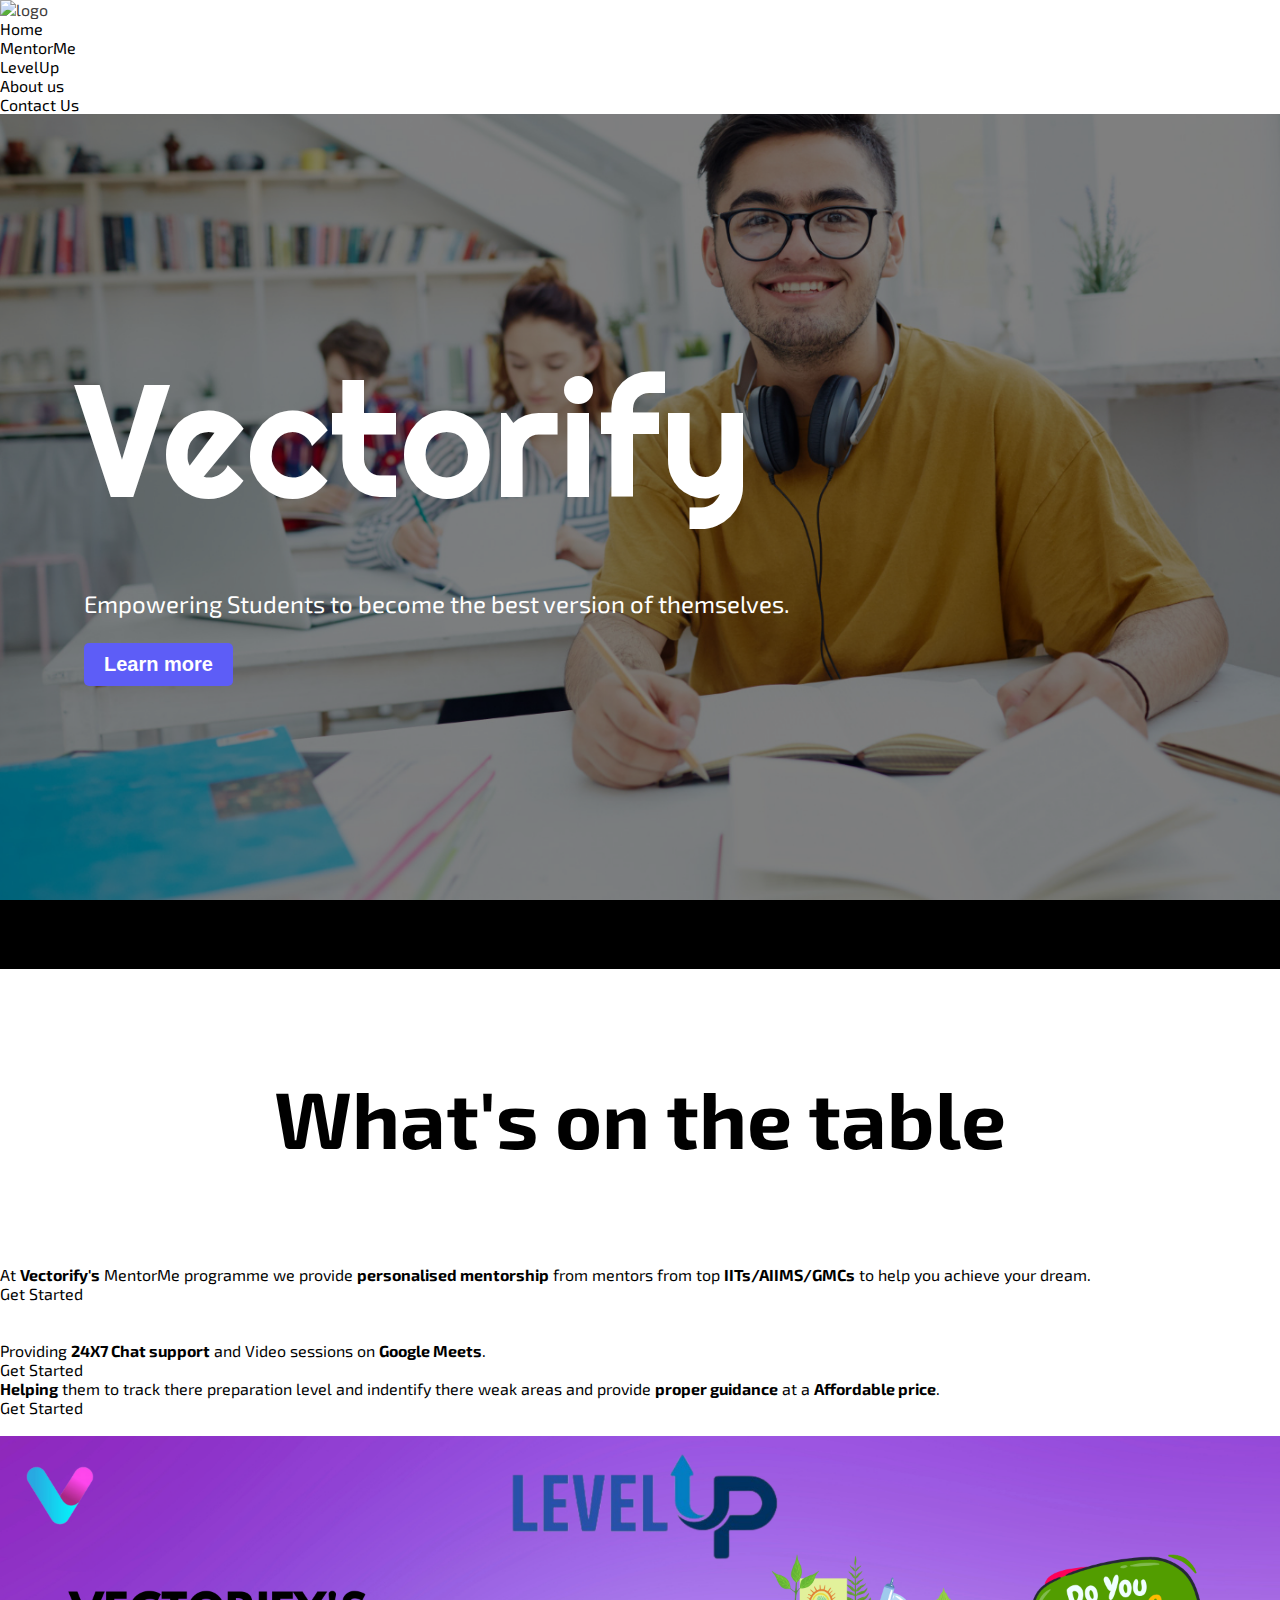
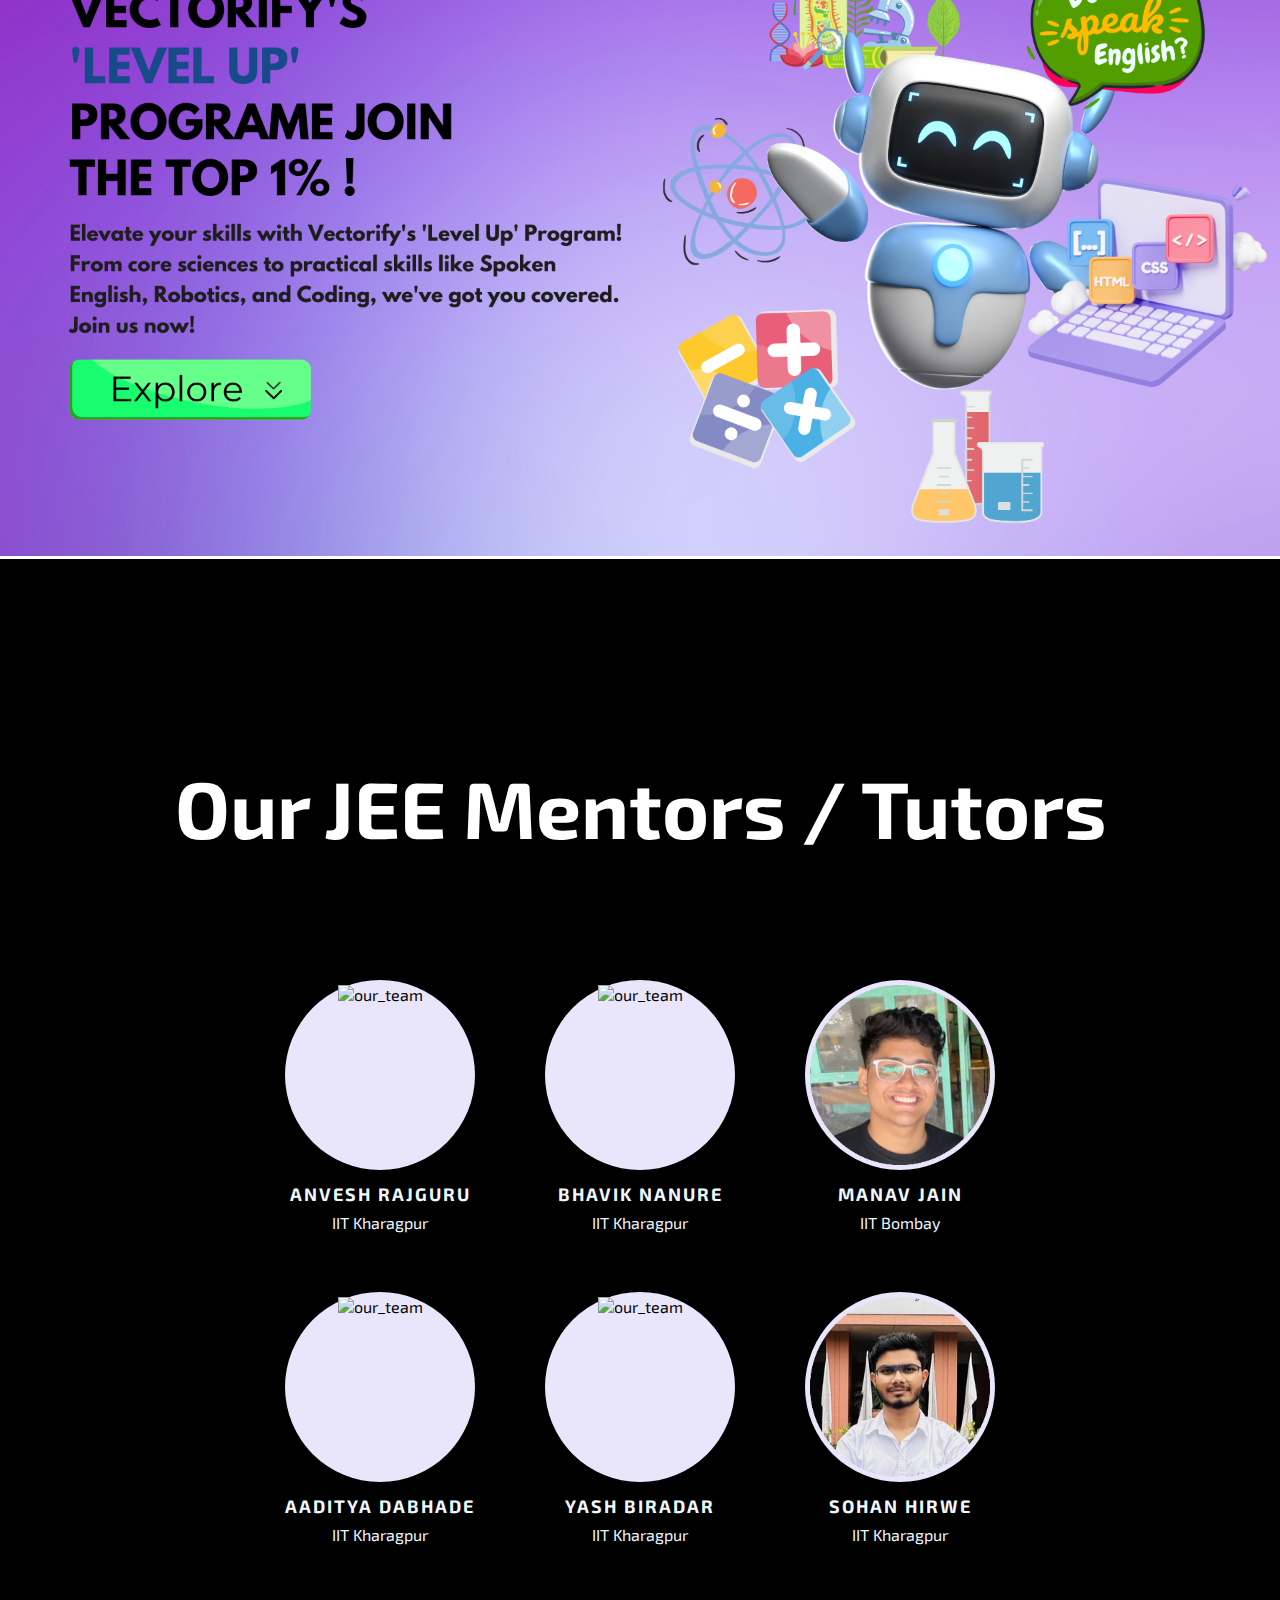
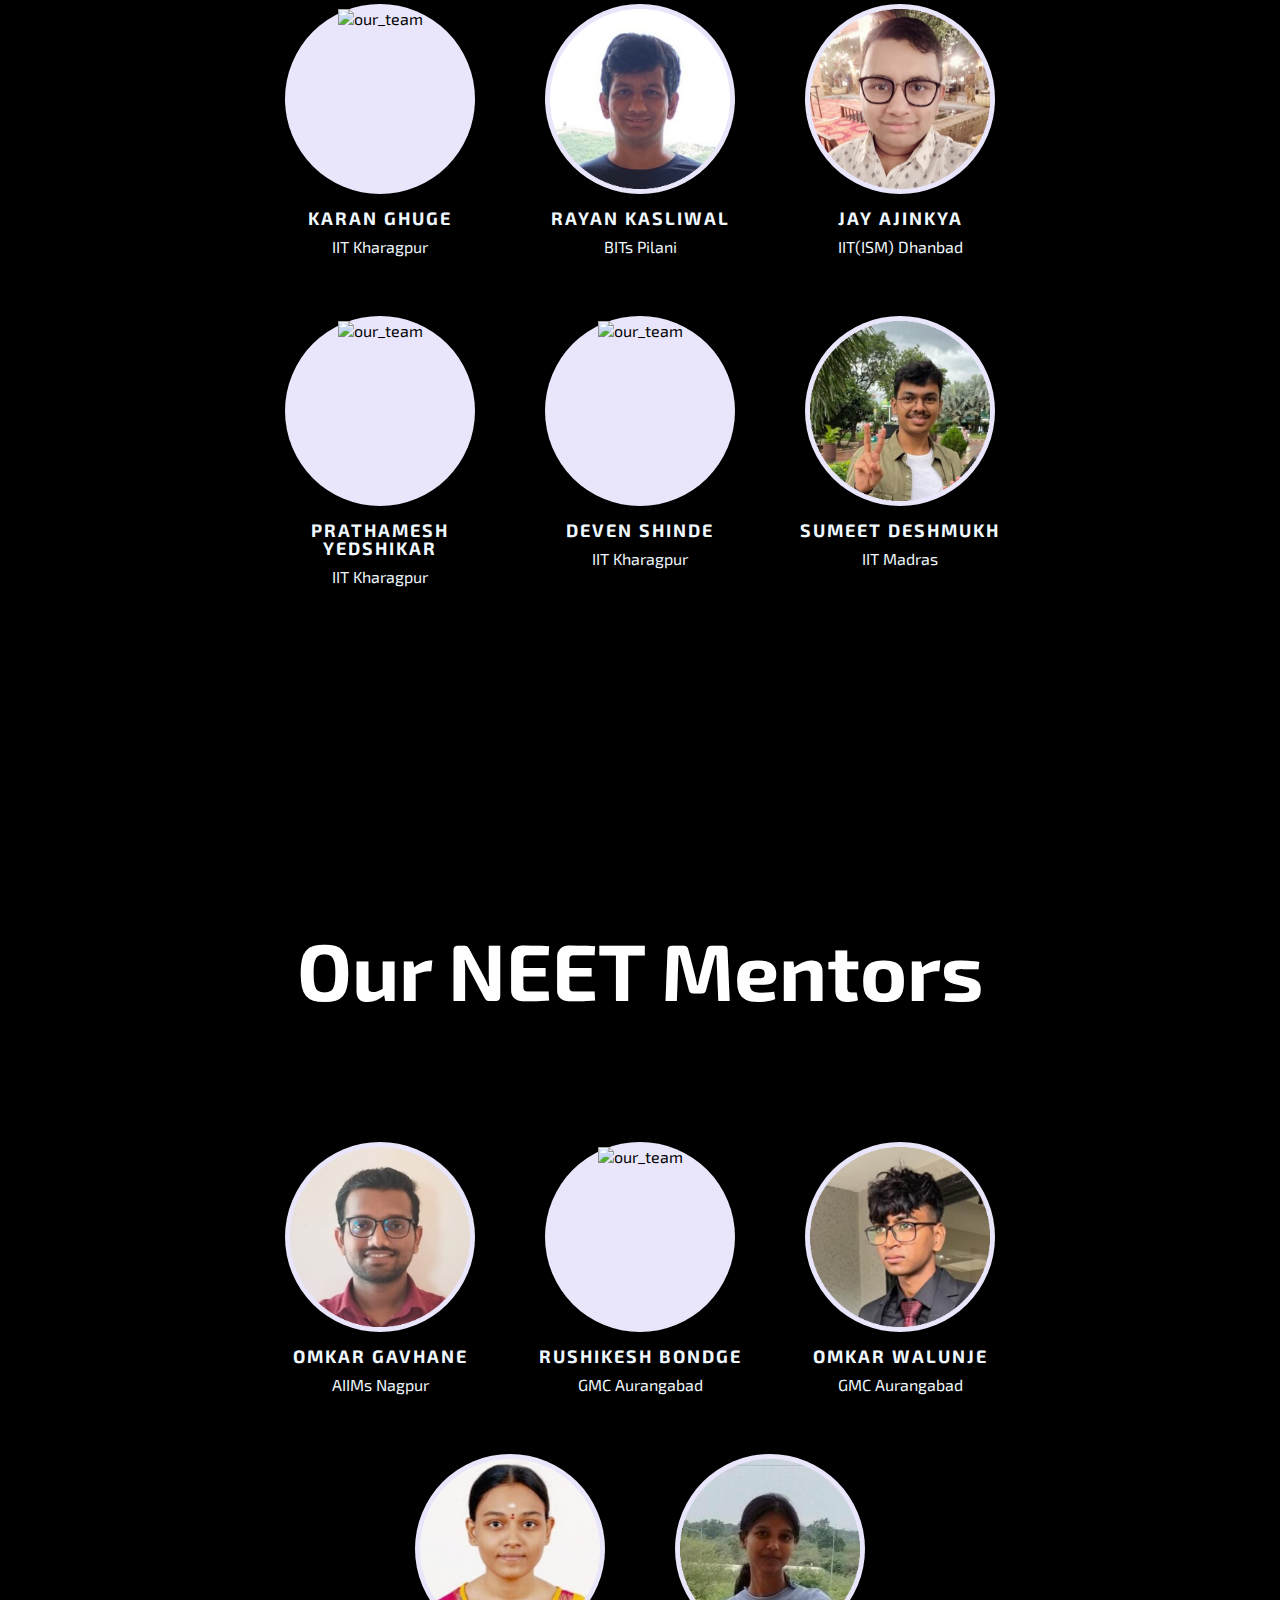
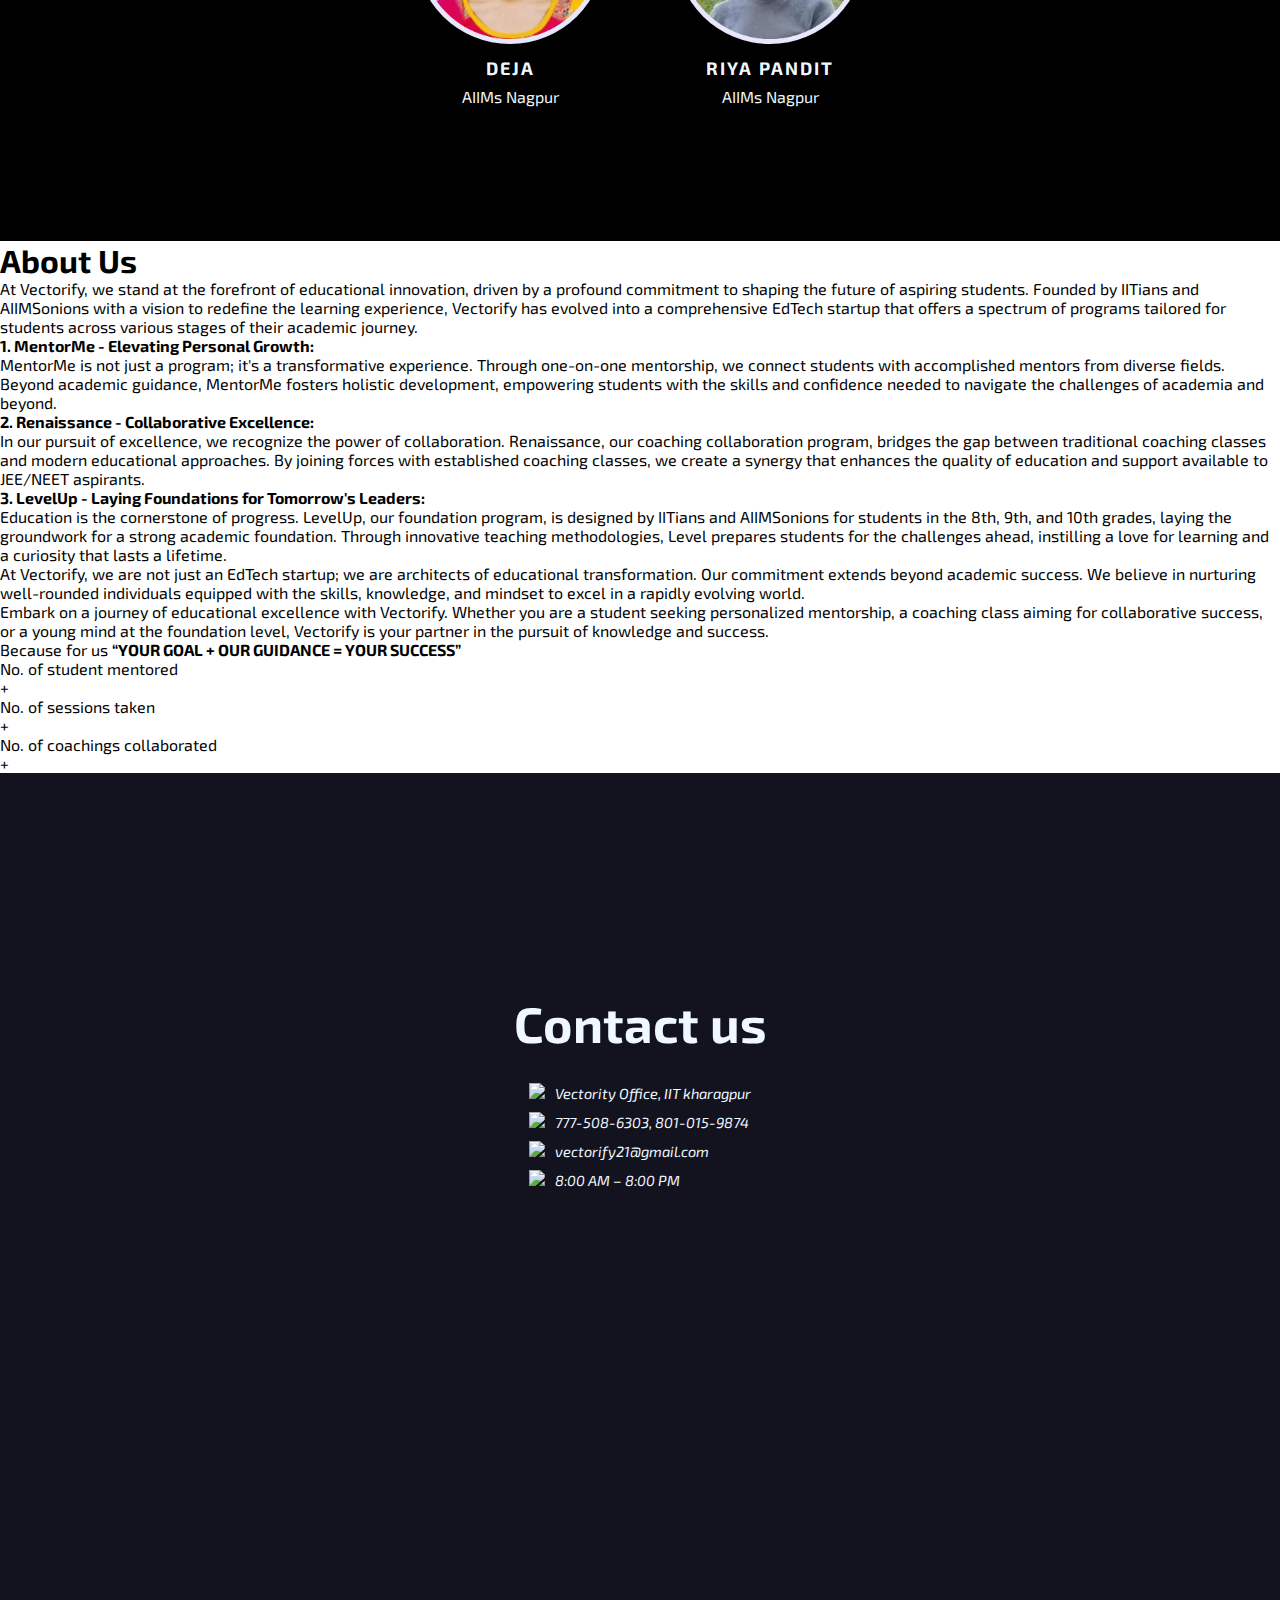
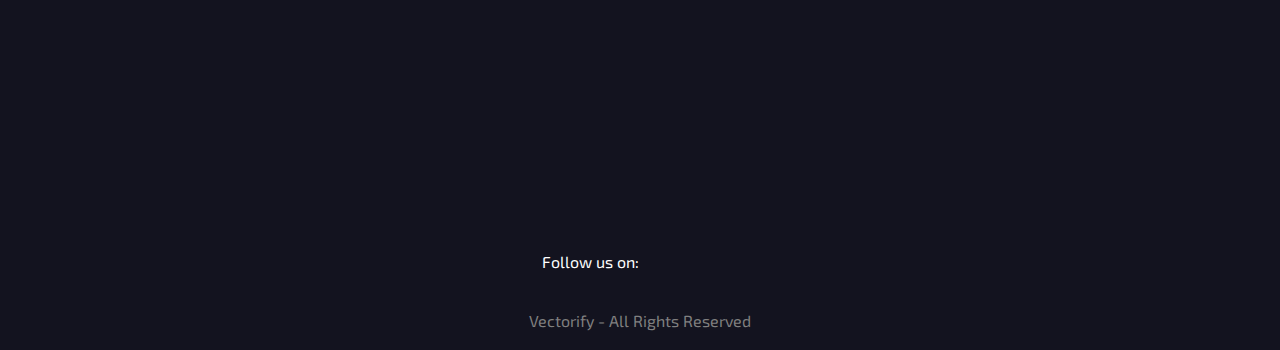
==== commit cc5bc31d: "minor change" ====
--- a/index.html
+++ b/index.html
@@ -365,7 +365,7 @@
           </p>
 
           <p class="text">
-            <b>3. Level - Laying Foundations for Tomorrow's Leaders:</b>
+            <b>3. LevelUp - Laying Foundations for Tomorrow's Leaders:</b>
           </p>
           <p class="text">
             Education is the cornerstone of progress. LevelUp, our foundation
